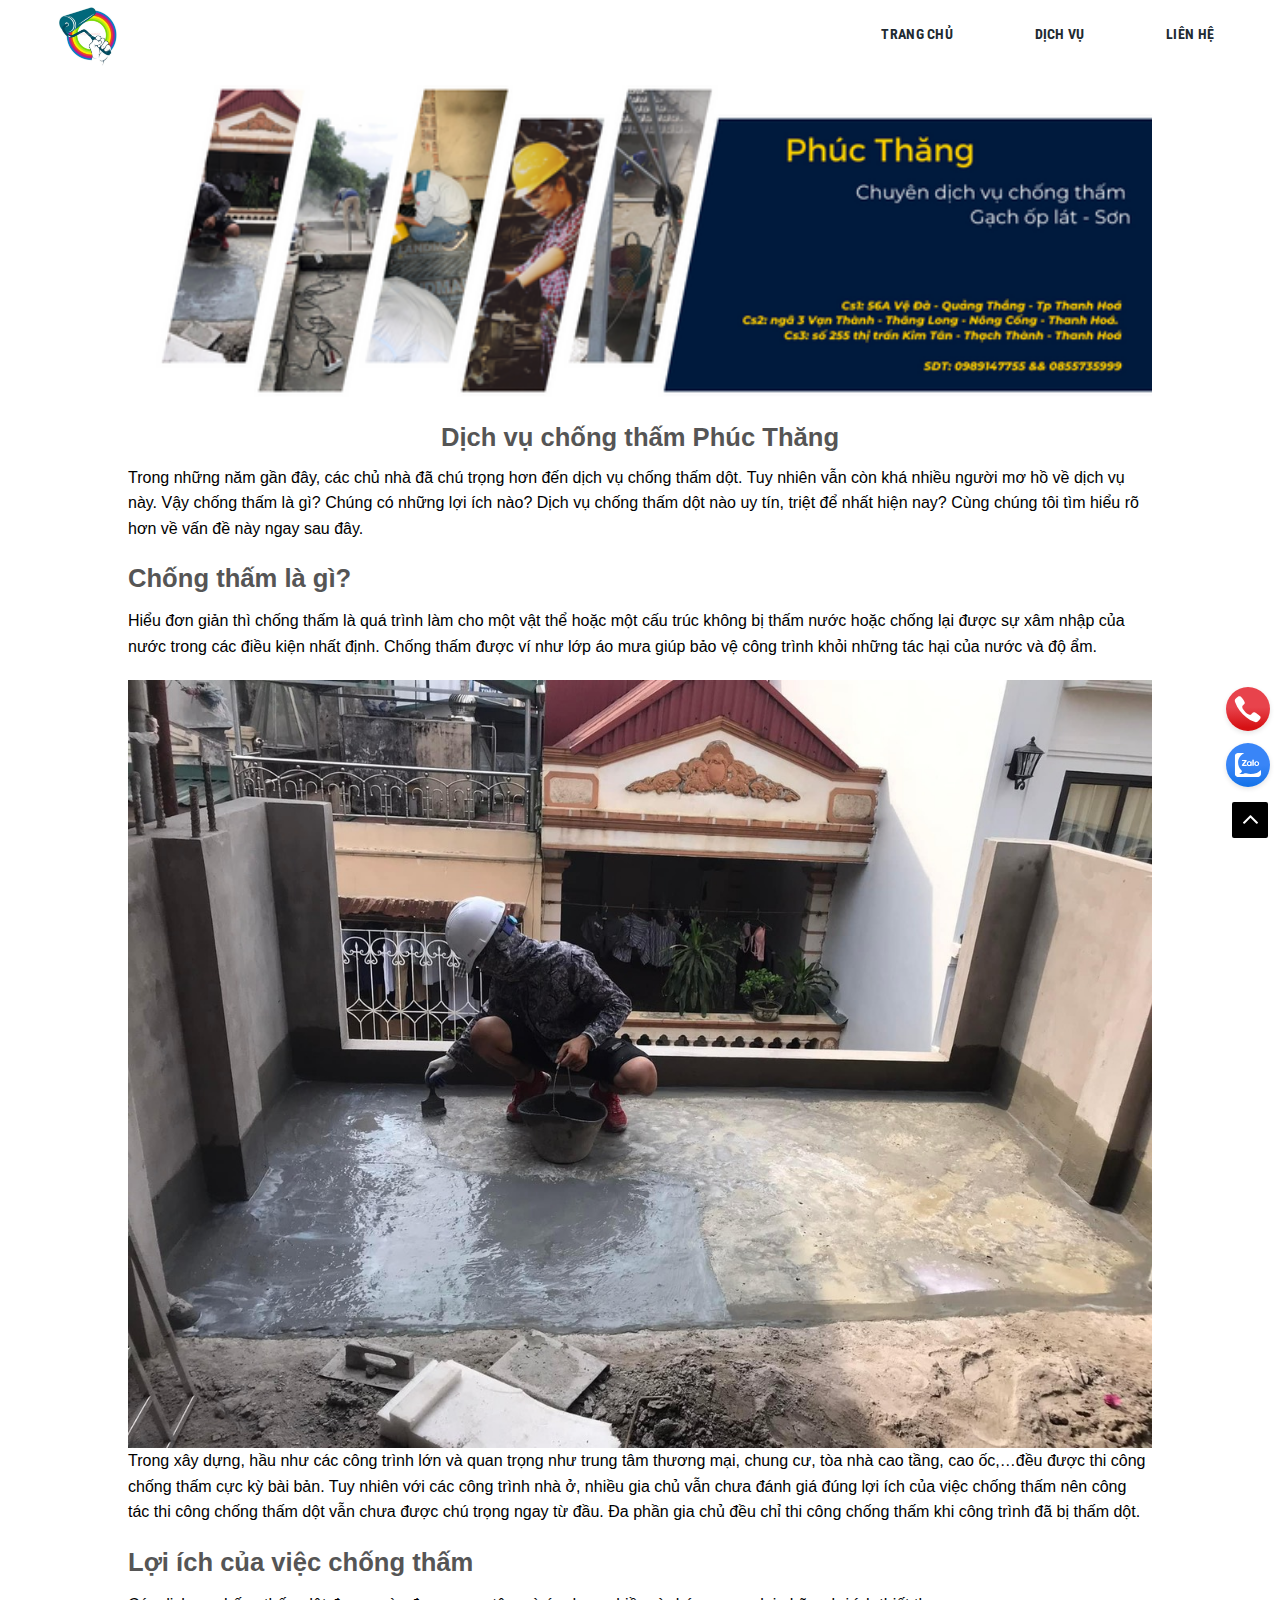
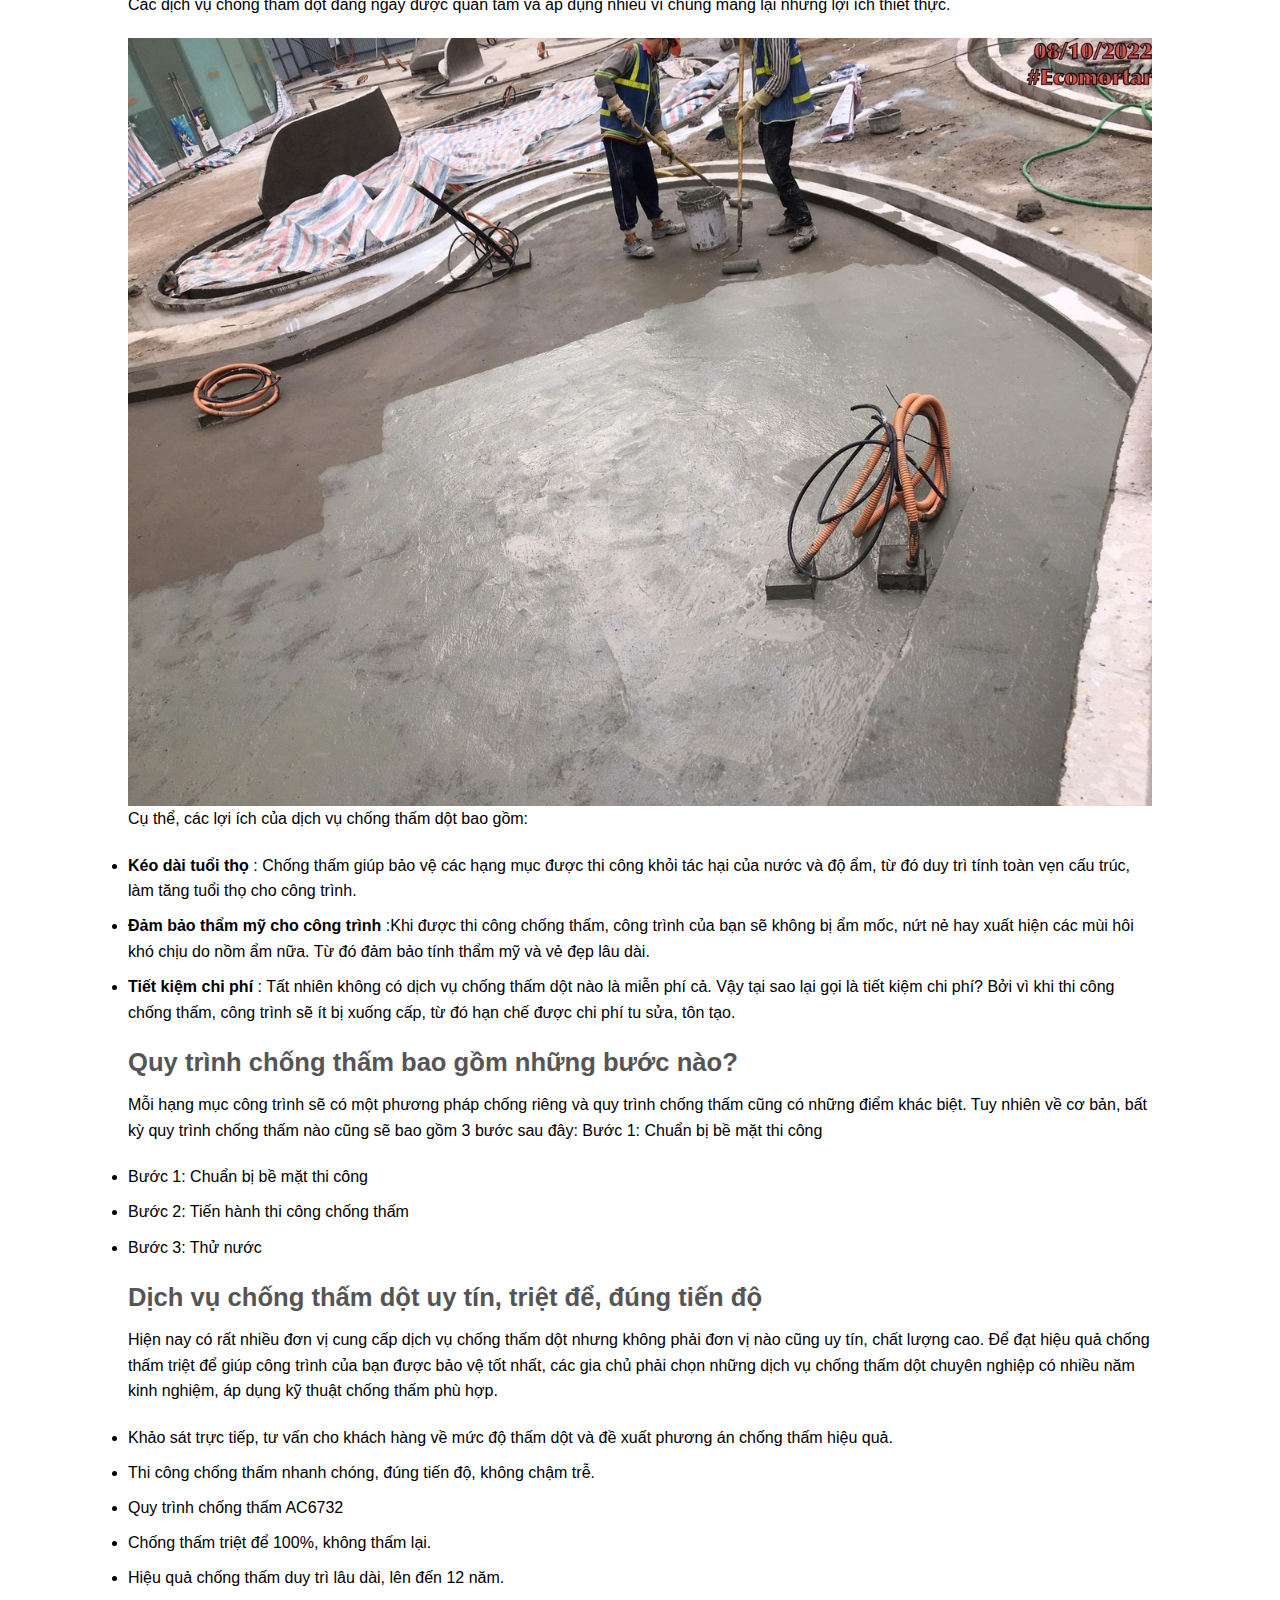
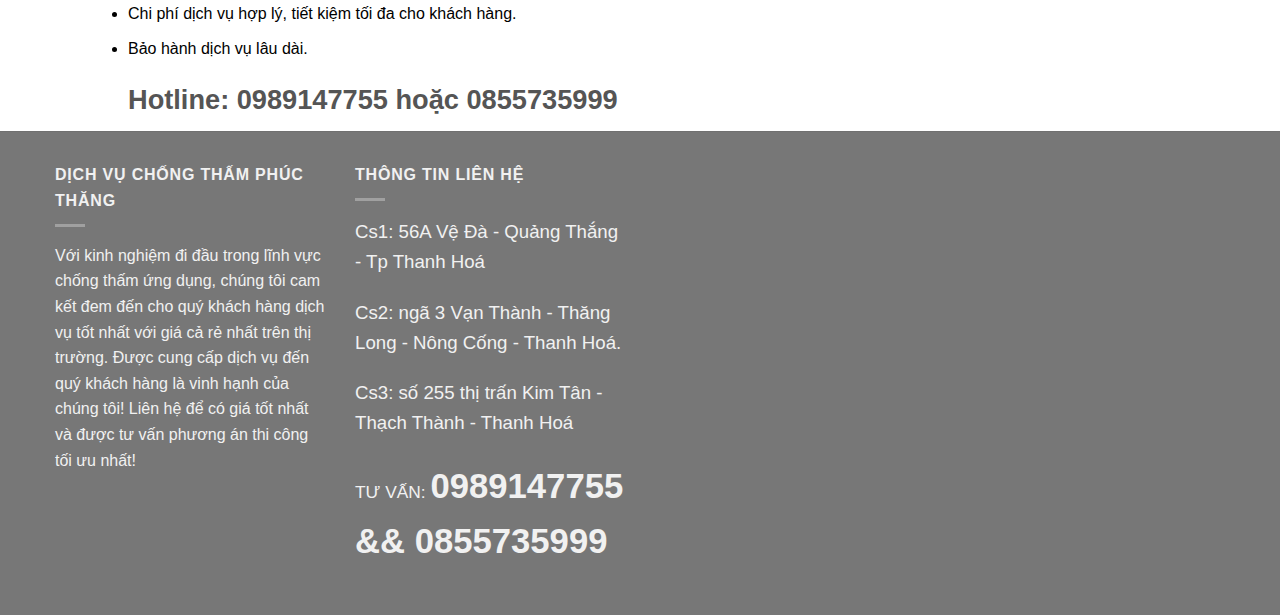
==== dich-vu-chong-tham-thanh-hoa.html @ 7a8b2cde "dadadada" ====
<!DOCTYPE html>
<html lang="vi" prefix="og: http://ogp.me/ns#">

<head>
    <meta charset="utf-8" />
    <meta http-equiv="X-UA-Compatible" content="IE=edge" />
    <meta http-equiv="Content-Type" content="text/html; charset=utf-8" />
    <meta name="viewport" content="width=device-width, initial-scale=1.0, maximum-scale=1.0, user-scalable=0" />
    <meta name="description"
        content="chống thấm - gạch - ốp lát thanh hoá , chong tham hai phong , son chong tham ,san xuat chong tham , cong ty chong tham" />

    <link rel="shortcut icon" href="https://chongthammanhhung.com/wp-content/themes/tamphat/images/logo-favi.png" />
    <link rel="preconnect" href="https://fonts.gstatic.com">
    <link
        href="https://fonts.googleapis.com/css2?family=Roboto+Condensed:ital,wght@0,300;0,400;1,300;1,400;1,700&display=swap"
        rel="stylesheet">
    <style id="custom-css" type="text/css">
        :root {
            --primary-color: #34a853;
        }

        .header-main {
            height: 70px
        }

        #logo img {
            max-height: 70px
        }

        #logo {
            width: 150px;
        }

        .header-top {
            min-height: 30px
        }

        .transparent .header-main {
            height: 265px
        }

        .transparent #logo img {
            max-height: 265px
        }

        .has-transparent+.page-title:first-of-type,
        .has-transparent+#main>.page-title,
        .has-transparent+#main>div>.page-title,
        .has-transparent+#main .page-header-wrapper:first-of-type .page-title {
            padding-top: 265px;
        }

        .header.show-on-scroll,
        .stuck .header-main {
            height: 70px !important
        }

        .stuck #logo img {
            max-height: 70px !important
        }

        .header-bg-color,
        .header-wrapper {
            background-color: rgba(255, 255, 255, 0.9)
        }

        .header-bottom {
            background-color: #f1f1f1
        }

        .header-main .nav>li>a {
            line-height: 30px
        }

        @media (max-width: 549px) {
            .header-main {
                height: 70px
            }

            #logo img {
                max-height: 70px
            }
        }

        /* Color */
        .accordion-title.active,
        .has-icon-bg .icon .icon-inner,
        .logo a,
        .primary.is-underline,
        .primary.is-link,
        .badge-outline .badge-inner,
        .nav-outline>li.active>a,
        .nav-outline>li.active>a,
        .cart-icon strong,
        [data-color='primary'],
        .is-outline.primary {
            color: #34a853;
        }

        /* Color !important */
        [data-text-color="primary"] {
            color: #34a853 !important;
        }

        /* Background Color */
        [data-text-bg="primary"] {
            background-color: #34a853;
        }

        /* Background */
        .scroll-to-bullets a,
        .featured-title,
        .label-new.menu-item>a:after,
        .nav-pagination>li>.current,
        .nav-pagination>li>span:hover,
        .nav-pagination>li>a:hover,
        .has-hover:hover .badge-outline .badge-inner,
        button[type="submit"],
        .button.wc-forward:not(.checkout):not(.checkout-button),
        .button.submit-button,
        .button.primary:not(.is-outline),
        .featured-table .title,
        .is-outline:hover,
        .has-icon:hover .icon-label,
        .nav-dropdown-bold .nav-column li>a:hover,
        .nav-dropdown.nav-dropdown-bold>li>a:hover,
        .nav-dropdown-bold.dark .nav-column li>a:hover,
        .nav-dropdown.nav-dropdown-bold.dark>li>a:hover,
        .is-outline:hover,
        .tagcloud a:hover,
        .grid-tools a,
        input[type='submit']:not(.is-form),
        .box-badge:hover .box-text,
        input.button.alt,
        .nav-box>li>a:hover,
        .nav-box>li.active>a,
        .nav-pills>li.active>a,
        .current-dropdown .cart-icon strong,
        .cart-icon:hover strong,
        .nav-line-bottom>li>a:before,
        .nav-line-grow>li>a:before,
        .nav-line>li>a:before,
        .banner,
        .header-top,
        .slider-nav-circle .flickity-prev-next-button:hover svg,
        .slider-nav-circle .flickity-prev-next-button:hover .arrow,
        .primary.is-outline:hover,
        .button.primary:not(.is-outline),
        input[type='submit'].primary,
        input[type='submit'].primary,
        input[type='reset'].button,
        input[type='button'].primary,
        .badge-inner {
            background-color: #34a853;
        }

        /* Border */
        .nav-vertical.nav-tabs>li.active>a,
        .scroll-to-bullets a.active,
        .nav-pagination>li>.current,
        .nav-pagination>li>span:hover,
        .nav-pagination>li>a:hover,
        .has-hover:hover .badge-outline .badge-inner,
        .accordion-title.active,
        .featured-table,
        .is-outline:hover,
        .tagcloud a:hover,
        blockquote,
        .has-border,
        .cart-icon strong:after,
        .cart-icon strong,
        .blockUI:before,
        .processing:before,
        .loading-spin,
        .slider-nav-circle .flickity-prev-next-button:hover svg,
        .slider-nav-circle .flickity-prev-next-button:hover .arrow,
        .primary.is-outline:hover {
            border-color: #34a853
        }

        .nav-tabs>li.active>a {
            border-top-color: #34a853
        }

        .widget_shopping_cart_content .blockUI.blockOverlay:before {
            border-left-color: #34a853
        }

        .woocommerce-checkout-review-order .blockUI.blockOverlay:before {
            border-left-color: #34a853
        }

        /* Fill */
        .slider .flickity-prev-next-button:hover svg,
        .slider .flickity-prev-next-button:hover .arrow {
            fill: #34a853;
        }

        /* Background Color */
        [data-icon-label]:after,
        .secondary.is-underline:hover,
        .secondary.is-outline:hover,
        .icon-label,
        .button.secondary:not(.is-outline),
        .button.alt:not(.is-outline),
        .badge-inner.on-sale,
        .button.checkout,
        .single_add_to_cart_button,
        .current .breadcrumb-step {
            background-color: #ef7a1a;
        }

        [data-text-bg="secondary"] {
            background-color: #ef7a1a;
        }

        /* Color */
        .secondary.is-underline,
        .secondary.is-link,
        .secondary.is-outline,
        .stars a.active,
        .star-rating:before,
        .woocommerce-page .star-rating:before,
        .star-rating span:before,
        .color-secondary {
            color: #ef7a1a
        }

        /* Color !important */
        [data-text-color="secondary"] {
            color: #ef7a1a !important;
        }

        /* Border */
        .secondary.is-outline:hover {
            border-color: #ef7a1a
        }

        @media screen and (max-width: 549px) {
            body {
                font-size: 100%;
            }
        }

        body {
            font-family: "Roboto", sans-serif
        }

        body {
            font-weight: 0
        }

        body {
            color: #444444
        }

        .nav>li>a {
            font-family: "Roboto Condensed", sans-serif;
        }

        .nav>li>a {
            font-weight: 700;
        }

        h1,
        h2,
        h3,
        h4,
        h5,
        h6,
        .heading-font,
        .off-canvas-center .nav-sidebar.nav-vertical>li>a {
            font-family: "Roboto", sans-serif;
        }

        h1,
        h2,
        h3,
        h4,
        h5,
        h6,
        .heading-font,
        .banner h1,
        .banner h2 {
            font-weight: 700;
        }

        h1,
        h2,
        h3,
        h4,
        h5,
        h6,
        .heading-font {
            color: #444444;
        }

        .alt-font {
            font-family: "Dancing Script", sans-serif;
        }

        .alt-font {
            font-weight: 400 !important;
        }

        .header:not(.transparent) .header-nav.nav>li>a {
            color: #212a31;
        }

        .header:not(.transparent) .header-nav.nav>li>a:hover,
        .header:not(.transparent) .header-nav.nav>li.active>a,
        .header:not(.transparent) .header-nav.nav>li.current>a,
        .header:not(.transparent) .header-nav.nav>li>a.active,
        .header:not(.transparent) .header-nav.nav>li>a.current {
            color: #43aa51;
        }

        .header-nav.nav-line-bottom>li>a:before,
        .header-nav.nav-line-grow>li>a:before,
        .header-nav.nav-line>li>a:before,
        .header-nav.nav-box>li>a:hover,
        .header-nav.nav-box>li.active>a,
        .header-nav.nav-pills>li>a:hover,
        .header-nav.nav-pills>li.active>a {
            color: #FFF !important;
            background-color: #43aa51;
        }

        a {
            color: #0777d0;
        }

        .is-divider {
            background-color: #ef7a1a;
        }

        .footer-1 {
            background-color: #fff
        }

        .footer-2 {
            background-color: #363d41
        }

        .absolute-footer,
        html {
            background-color: #3d4c53
        }

        .label-new.menu-item>a:after {
            content: "New";
        }

        .label-hot.menu-item>a:after {
            content: "Hot";
        }

        .label-sale.menu-item>a:after {
            content: "Sale";
        }

        .label-popular.menu-item>a:after {
            content: "Popular";
        }
    </style>
</head>
<title>Dịch vụ chống thấm Phúc Thăng - Chuyên thi công chống thấm Thanh Hoá.</title>

<!-- This site is optimized with the Yoast SEO Premium plugin v8.4 - https://yoast.com/wordpress/plugins/seo/ -->
<meta name="description" content="chống thấm thanh hoá." />
<meta name="robots" content="noindex,follow" />
<link rel="next" href="http://chongthammanhhung.com/page/2/" />
<meta property="og:locale" content="vi_VN" />
<meta property="og:type" content="website" />
<meta property="og:title" content="Chống thấm Phúc Thăng - Chuyên thi công chống thấm tại Thanh Hoá." />
<meta property="og:description" content="Chuyên thi công chống thấm." />
<meta property="og:url" content="https://chongthammanhhung.com/" />
<meta property="og:site_name" content="Chống thấm Phúc Thăng" />
<meta name="twitter:card" content="summary_large_image" />
<meta name="twitter:description" content="Chuyên thi công chống thấm tại Thanh Hoá ." />
<meta name="twitter:title" content="Chống thấm Phúc Thăng - Chuyên thi công chống thấm tại Thanh Hoá." />
<script
    type='application/ld+json'>{"@context":"https:\/\/schema.org","@type":"WebSite","@id":"#website","url":"https:\/\/chongthammanhhung.com\/","name":"Ch\u1ed1ng th\u1ea5m M\u1ea1nh H\u00f9ng","potentialAction":{"@type":"SearchAction","target":"https:\/\/chongthammanhhung.com\/?s={search_term_string}","query-input":"required name=search_term_string"}}</script>
<!-- / Yoast SEO Premium plugin. -->

<link rel='dns-prefetch' href='//s.w.org' />
<link rel='stylesheet' id='contact-form-7-css' href='./style/styles.css' type='text/css' media='all' />
<!-- <link rel='stylesheet' id='wp-pagenavi-css'
    href='https://chongthammanhhung.com/wp-content/plugins/wp-pagenavi/pagenavi-css.css' type='text/css' media='all' />
<link rel='stylesheet' id='ez-icomoon-css'
    href='https://chongthammanhhung.com/wp-content/plugins/easy-table-of-contents/vendor/icomoon/style.min.css'
    type='text/css' media='all' />
<link rel='stylesheet' id='ez-toc-css'
    href='https://chongthammanhhung.com/wp-content/plugins/easy-table-of-contents/assets/css/screen.min.css'
    type='text/css' media='all' /> -->
<style id='ez-toc-inline-css' type='text/css'>
    div#ez-toc-container p.ez-toc-title {
        font-size: 120%;
    }

    div#ez-toc-container p.ez-toc-title {
        font-weight: 500;
    }

    div#ez-toc-container ul li {
        font-size: 95%;
    }
</style>
<link rel='stylesheet' id='font-awesome-css-css' href='./style/font-awesome-all.min.css' type='text/css' media='all' />
<link rel='stylesheet' id='carousel-css-css' href='./style/owl.carousel.min.css' type='text/css' media='all' />
<link rel='stylesheet' id='owl-default-css-css' href='./style/owl.theme.default.min.css' type='text/css' media='all' />
<link rel='stylesheet' id='animate-css-css' href='./style/animate.min.css' type='text/css' media='all' />
<link rel='stylesheet' id='style-css-css' href='./style/style-all.css' type='text/css' media='all' />
<link rel='stylesheet' id='main-css-css' href='./style/main.css' type='text/css' media='all' />
<script type='text/javascript' src='./js/jquery.min.js' id='jquery-js'></script>
<script type='text/javascript' src='./js/owl.carousel.min.js' id='owlcausel-js'></script>
<script type='text/javascript' src='./js/index.js' id='jquery-js'></script>

<style type="text/css" id="wp-custom-css">
    a.button.secondary.is-shade {
        display: none;
    }

    .semnix-services h3 {
        color: #f2f50a;
    }
</style>
<style type="text/css">
    body {
        color: #000 !important;
    }
</style>
</head>

<div id="wrapper">
    <header id="header" class="header has-sticky sticky-shrink sticky-hide-on-scroll">
        <div class="header-wrapper">
            <div id="masthead" class="header-main nav-dark">
                <div class="header-inner flex-row container logo-left medium-logo-center" role="navigation">

                    <!-- Logo -->
                    <div id="logo" class="flex-col logo">
                        <a href="./index.html" style="color:black" title="Chống thấm Phúc Thăng" rel="home">
                            <img alt="top-chong-tham" src="./public/logo.jpeg" />
                        </a>

                    </div>

                    <!-- Mobile Left Elements -->
                    <div class="flex-col show-for-medium flex-left">
                        <ul class="mobile-nav nav nav-left ">
                            <li class="nav-icon has-icon">
                                <div class="header-button">
                                    <a data-open="#main-menu" data-pos="left" data-bg="main-menu-overlay"
                                        style="background: #f2f50a;" data-color=""
                                        class="icon primary button round is-small" aria-label="Menu"
                                        aria-controls="main-menu" aria-expanded="false">
                                        <svg height="384pt" viewBox="0 -53 384 384" width="384pt"
                                            xmlns="http://www.w3.org/2000/svg" clas="bx-mb">
                                            <path
                                                d="m368 154.667969h-352c-8.832031 0-16-7.167969-16-16s7.167969-16 16-16h352c8.832031 0 16 7.167969 16 16s-7.167969 16-16 16zm0 0">
                                            </path>
                                            <path
                                                d="m368 32h-352c-8.832031 0-16-7.167969-16-16s7.167969-16 16-16h352c8.832031 0 16 7.167969 16 16s-7.167969 16-16 16zm0 0">
                                            </path>
                                            <path
                                                d="m368 277.332031h-352c-8.832031 0-16-7.167969-16-16s7.167969-16 16-16h352c8.832031 0 16 7.167969 16 16s-7.167969 16-16 16zm0 0">
                                            </path>
                                        </svg>
                                    </a>
                                </div>
                            </li>
                        </ul>

                    </div>

                    <!-- Left Elements -->
                    <div class="flex-col hide-for-medium flex-left
                    flex-grow">

                        <ul class="header-nav header-nav-main nav nav-left  nav-pills nav-size-medium nav-uppercase">
                        </ul>

                    </div>

                    <!-- Right Elements -->
                    <div class="flex-col hide-for-medium flex-right">
                        <ul class="header-nav header-nav-main nav nav-right nav-pills nav-size-medium nav-uppercase"
                            id="menu-hien-suggest">



                            <li id="menu-item-462" style="margin:0 30px"
                                class="menu-item menu-item-type-taxonomy menu-item-object-category  menu-item-462">

                                <a href="./index.html" title="Trang chủ" rel="dofollow">

                                    Trang chủ


                                </a>



                            </li>


                            <li id="menu-item-461" style="margin:0 30px"
                                class="menu-item menu-item-type-taxonomy menu-item-object-category menu-item-has-children menu-item-461">

                                <a href="./dich-vu-chong-tham-thanh-hoa.html" title="Dịch vụ của công ty"
                                    rel="dofollow">

                                    Dịch vụ


                                </a>

                                <!-- <span class="fa fa-caret-right"></span>

                <span class="fa fa-caret-down"></span> -->
                                <!-- 


                                <ul class="sub-menu">


                                    <li id="menu-item-600"
                                        class="menu-item menu-item-type-post_type menu-item-object-page menu-item-600 ">

                                        <a href="https://chongthammanhhung.com/chong-tham-tang-ham" rel="dofollow">

                                            Chống thấm tầng hầm

                                        </a>




                                    </li>


                                    <li id="menu-item-671"
                                        class="menu-item menu-item-type-post_type menu-item-object-page menu-item-671 ">

                                        <a href="https://chongthammanhhung.com/chong-tham-nguoc/" rel="dofollow">

                                            Chống thấm ngược

                                        </a>




                                    </li>


                                    <li id="menu-item-615"
                                        class="menu-item menu-item-type-post_type menu-item-object-page menu-item-615 ">

                                        <a href="https://chongthammanhhung.com/chong-tham-san-mai" rel="dofollow">

                                            Chống thấm sàn mái

                                        </a>




                                    </li>


                                    <li id="menu-item-593"
                                        class="menu-item menu-item-type-post_type menu-item-object-page menu-item-593 ">

                                        <a href="http://https://chongthammanhhung.com/chong-tham-san-thuong"
                                            rel="dofollow">

                                            Chống thấm sân thượng

                                        </a>




                                    </li>


                                    <li id="menu-item-595"
                                        class="menu-item menu-item-type-post_type menu-item-object-page menu-item-595 ">

                                        <a href="https://chongthammanhhung.com/thau-rua-be-nuoc-ngam"
                                            rel="dofollow">

                                            Thau rửa nước bể ngầm

                                        </a>




                                    </li>


                                    <li id="menu-item-622"
                                        class="menu-item menu-item-type-post_type menu-item-object-page menu-item-622 ">

                                        <a href="https://chongthammanhhung.com/chong-tham-ho-thang-may"
                                            rel="dofollow">

                                            Chống thấm hố thang máy

                                        </a>




                                    </li>


                                    <li id="menu-item-598"
                                        class="menu-item menu-item-type-post_type menu-item-object-page menu-item-598 ">

                                        <a href="https://chongthammanhhung.com/chong-tham-tuong-nha" rel="dofollow">

                                            Chống thấm tường nhà

                                        </a>




                                    </li>


                                    <li id="menu-item-606"
                                        class="menu-item menu-item-type-post_type menu-item-object-page menu-item-606 ">

                                        <a href="https://chongthammanhhung.com/chong-tham-nha-ve-sinh"
                                            rel="dofollow">

                                            Chống thấm nhà vệ sinh

                                        </a>




                                    </li>


                                </ul> -->


                            </li>


                            <li id="menu-item-448" style="margin:0 30px"
                                class="menu-item menu-item-type-taxonomy menu-item-object-category  menu-item-448">

                                <a href="./lien-he-chong-tham-thanh-hoa.html" title="Tin tức " rel="dofollow">

                                    Liên Hệ


                                </a>



                            </li>


                        </ul>
                    </div>

                    <!-- Mobile Right Elements -->
                    <div class="flex-col show-for-medium flex-right">
                        <ul class="mobile-nav nav nav-right ">
                        </ul>
                    </div>
                </div>

                <div class="menu-mobile" style="display: none;background:#f2f50a">
                    <ul class="mobile-main-menu">



                        <li id="menu-item-462"
                            class="menu-item menu-item-type-taxonomy menu-item-object-category  menu-item-462">

                            <a href="./index.html" title="Trang chủ" rel="dofollow">

                                Trang chủ


                            </a>



                        </li>


                        <li id="menu-item-461"
                            class="menu-item menu-item-type-taxonomy menu-item-object-category menu-item-has-children menu-item-461">

                            <a href="./dich-vu-chong-tham-thanh-hoa.html" title="Dịch vụ " rel="dofollow">

                                Dịch vụ


                            </a>


                            <!-- <span class="fa fa-caret-right"></span>

                <span class="fa fa-caret-down"></span> -->



                        </li>





                        <li id="menu-item-676"
                            class="menu-item menu-item-type-taxonomy menu-item-object-category  menu-item-676">

                            <a href="./lien-he-chong-tham-thanh-hoa.html" title="Thông tắc toilet" rel="dofollow">

                                Liên Hệ


                            </a>



                        </li>


                    </ul>
                </div>


            </div>
            <div class="header-bg-container fill">
                <div class="header-bg-image fill">
                </div>
                <div class="header-bg-color fill">
                </div>
            </div>
        </div>
    </header>




    <!-- BODY -->
    <style>
        .body {
            margin: 0 10%;
        }
    </style>
    <div class="body">
        <div>
            <div>
                <img alt="top-10-son-chong-tham" src="./public/banner-services.png"
                    style="width:100%;object-fit:cover" />
            </div>
            <h2 style="text-align: center;margin: 10px 0;">Dịch vụ chống thấm Phúc Thăng
            </h2>
            <p>Trong những năm gần đây, các chủ nhà đã chú trọng hơn đến dịch vụ chống thấm dột. Tuy nhiên vẫn còn khá
                nhiều người mơ hồ về dịch vụ này.

                Vậy chống thấm là gì? Chúng có những lợi ích nào? Dịch vụ chống thấm dột nào uy tín, triệt để nhất hiện
                nay? Cùng chúng tôi tìm hiểu rõ hơn về vấn đề này ngay sau đây.
            </p>
        </div>
        <div>
            <h2>Chống thấm là gì?
            </h2>
            <p>
                Hiểu đơn giản thì chống thấm là quá trình làm cho một vật thể hoặc một cấu trúc không bị thấm nước hoặc
                chống lại được sự xâm nhập của nước trong các điều kiện nhất định. Chống thấm được ví như lớp áo mưa
                giúp bảo vệ công trình khỏi những tác hại của nước và độ ẩm.
            </p>
            <div>
                <img alt='chong-tham-thanh-hoa' src="./public/z3893870259172_7c376e7abdf1abbbbc7b72710e1246b8.jpg">
            </div>
            <p>
                Trong xây dựng, hầu như các công trình lớn và quan trọng như trung tâm thương mại, chung cư, tòa nhà cao
                tầng, cao ốc,…đều được thi công chống thấm cực kỳ bài bản. Tuy nhiên với các công trình nhà ở, nhiều gia
                chủ vẫn chưa đánh giá đúng lợi ích của việc chống thấm nên công tác thi công chống thấm dột vẫn chưa
                được chú trọng ngay từ đầu. Đa phần gia chủ đều chỉ thi công chống thấm khi công trình đã bị thấm dột.

            </p>

            <h2>
                Lợi ích của việc chống thấm

            </h2>
            <p>Các dịch vụ chống thấm dột đang ngày được quan tâm và áp dụng nhiều vì chúng mang lại những lợi ích thiết
                thực.

            </p>
            <div>
                <img alt='san xuat chong tham' src="./public/z3893870301217_82b27c6fb764921ec8a762ccbd709542.jpg" />
            </div>
            <p>Cụ thể, các lợi ích của dịch vụ chống thấm dột bao gồm:

            </p>
            <ul>
                <li><b>Kéo dài tuổi thọ</b> : Chống thấm giúp bảo vệ các hạng mục được thi công khỏi tác hại của nước và
                    độ ẩm, từ đó duy trì tính toàn vẹn cấu trúc, làm tăng tuổi thọ cho công trình.
                </li>
                <li>
                    <b>Đảm bảo thẩm mỹ cho công trình</b> :Khi được thi công chống thấm, công trình của bạn sẽ không bị
                    ẩm mốc, nứt nẻ hay xuất hiện các mùi hôi khó chịu do nồm ẩm nữa. Từ đó đảm bảo tính thẩm mỹ và vẻ
                    đẹp lâu dài.

                </li>
                <li>
                    <b>Tiết kiệm chi phí</b> : Tất nhiên không có dịch vụ chống thấm dột nào là miễn phí cả. Vậy tại sao
                    lại gọi là tiết kiệm chi phí? Bởi vì khi thi công chống thấm, công trình sẽ ít bị xuống cấp, từ đó
                    hạn chế được chi phí tu sửa, tôn tạo.
                </li>
            </ul>

            <h2>Quy trình chống thấm bao gồm những bước nào?</h2>
            <p>Mỗi hạng mục công trình sẽ có một phương pháp chống riêng và quy trình chống thấm cũng có những điểm khác
                biệt.

                Tuy nhiên về cơ bản, bất kỳ quy trình chống thấm nào cũng sẽ bao gồm 3 bước sau đây:

                Bước 1: Chuẩn bị bề mặt thi công</p>

            <ul>
                <li>Bước 1: Chuẩn bị bề mặt thi công
                </li>
                <li>Bước 2: Tiến hành thi công chống thấm
                </li>
                <li>Bước 3: Thử nước
                </li>
            </ul>

            <h2>Dịch vụ chống thấm dột uy tín, triệt để, đúng tiến độ
            </h2>

            <p>Hiện nay có rất nhiều đơn vị cung cấp dịch vụ chống thấm dột nhưng không phải đơn vị nào cũng uy tín,
                chất lượng cao.

                Để đạt hiệu quả chống thấm triệt để giúp công trình của bạn được bảo vệ tốt nhất, các gia chủ phải chọn
                những dịch vụ chống thấm dột chuyên nghiệp có nhiều năm kinh nghiệm, áp dụng kỹ thuật chống thấm phù
                hợp. </p>
            <ul>
                <li>Khảo sát trực tiếp, tư vấn cho khách hàng về mức độ thấm dột và đề xuất phương án chống thấm hiệu
                    quả.
                </li>
                <li>Thi công chống thấm nhanh chóng, đúng tiến độ, không chậm trễ.
                </li>
                <li>Quy trình chống thấm AC6732
                </li>
                <li>Chống thấm triệt để 100%, không thấm lại.
                </li>
                <li>Hiệu quả chống thấm duy trì lâu dài, lên đến 12 năm.
                </li>
                <li>Chi phí dịch vụ hợp lý, tiết kiệm tối đa cho khách hàng.
                </li>
                <li>Bảo hành dịch vụ lâu dài.
                </li>
            </ul>
            <h1>Hotline: 0989147755 hoặc 0855735999</h1>



        </div>
    </div>



    <!-- BODY -->
    <!-- footer -->
    <div class="footer-widgets footer footer-2 dark">

        <div class="row dark large-columns-4 mb-0">

            <!-- chan trang cot 1 -->
            <div id="text-2" class="col pb-0 widget widget_text">
                <span class="widget-title">
                    DỊCH VỤ CHỐNG THẤM Phúc Thăng </span>
                <div class="is-divider small">

                </div>
                <div class="textwidget">
                    <p>Với kinh nghiệm đi đầu trong lĩnh vực chống thấm ứng dụng, chúng tôi cam kết đem đến cho
                        quý
                        khách hàng dịch vụ tốt nhất với giá cả rẻ nhất trên thị trường. Được cung cấp dịch vụ
                        đến
                        quý khách hàng là vinh hạnh của chúng tôi! Liên hệ để có giá tốt nhất và được tư vấn
                        phương
                        án thi công tối ưu nhất!</p>
                </div>
            </div>

            <!-- chan trang cot 2 -->
            <div id="text-3" class="col pb-0 widget widget_text">
                <span class="widget-title">
                    THÔNG TIN LIÊN HỆ </span>
                <div class="is-divider small">

                </div>
                <div class="textwidget">
                    <p><span style="font-size: 14pt;">Cs1: 56A Vệ Đà - Quảng Thắng - Tp Thanh Hoá
                        </span></p>
                    <p><span style="font-size: 14pt;">Cs2: ngã 3 Vạn Thành - Thăng Long - Nông Cống - Thanh Hoá.

                        </span></p>
                    <p><span style="font-size: 14pt;">Cs3: số 255 thị trấn Kim Tân - Thạch Thành - Thanh Hoá
                        </span></p>
                    <p><span style="font-size: 13pt;">TƯ VẤN: <span style="font-size: 26pt;"><strong><span>0989147755 &&
                                        0855735999</span></strong></span></span></p>
                </div>
            </div>
            <div style="width: auto !important ;">
                <iframe
                    src="https://www.google.com/maps/embed?pb=!1m18!1m12!1m3!1d3754.2254106908013!2d105.77298321536904!3d19.788037934345304!2m3!1f0!2f0!3f0!3m2!1i1024!2i768!4f13.1!3m3!1m2!1s0x3136f80cbdedca99%3A0x9d1850b19130ca9!2zNTZhIMSQxrDhu51uZyBW4buHIMSQw6AsIFBoxrDhu51uZywgVGjDoG5oIHBo4buRIFRoYW5oIEjDs2EsIFRoYW5oIEhvw6EsIFZp4buHdCBOYW0!5e0!3m2!1svi!2s!4v1669566869885!5m2!1svi!2s"
                    width="450" height="250" style="border:0;" allowfullscreen="" loading="lazy"
                    referrerpolicy="no-referrer-when-downgrade"></iframe>
            </div>
        </div><!-- end row -->
    </div><!-- end footer 2 -->
    <div class="addThis_listSharing addThis_listing is-show" id="widget-social">
        <div class="addThis_item">
            <a class="addThis_item--icon" href="tel:0989147755" rel="nofollow" aria-label="phone"
                title="Gọi ngay cho chúng tôi">
                <svg width="44" height="44" viewBox="0 0 44 44" fill="none" xmlns="http://www.w3.org/2000/svg">
                    <circle cx="22" cy="22" r="22" fill="url(#paint2_linear)"></circle>
                    <path fill-rule="evenodd" clip-rule="evenodd"
                        d="M14.0087 9.35552C14.1581 9.40663 14.3885 9.52591 14.5208 9.61114C15.3315 10.148 17.5888 13.0324 18.3271 14.4726C18.7495 15.2949 18.8903 15.9041 18.758 16.3558C18.6214 16.8415 18.3953 17.0971 17.384 17.9109C16.9786 18.239 16.5988 18.5756 16.5391 18.6651C16.3855 18.8866 16.2617 19.3212 16.2617 19.628C16.266 20.3395 16.7269 21.6305 17.3328 22.6232C17.8021 23.3944 18.6428 24.3828 19.4749 25.1413C20.452 26.0361 21.314 26.6453 22.2869 27.1268C23.5372 27.7488 24.301 27.9064 24.86 27.6466C25.0008 27.5826 25.1501 27.4974 25.1971 27.4591C25.2397 27.4208 25.5683 27.0202 25.9268 26.5772C26.618 25.7079 26.7759 25.5674 27.2496 25.4055C27.8513 25.201 28.4657 25.2563 29.0844 25.5716C29.5538 25.8145 30.5779 26.4493 31.2393 26.9095C32.1098 27.5187 33.9703 29.0355 34.2221 29.3381C34.6658 29.8834 34.7427 30.5821 34.4439 31.3534C34.1281 32.1671 32.8992 33.6925 32.0415 34.3444C31.2649 34.9323 30.7145 35.1581 29.9891 35.1922C29.3917 35.222 29.1442 35.1709 28.3804 34.8556C22.3893 32.3887 17.6059 28.7075 13.8081 23.65C11.8239 21.0084 10.3134 18.2688 9.28067 15.427C8.67905 13.7696 8.64921 13.0495 9.14413 12.2017C9.35753 11.8438 10.2664 10.9575 10.9278 10.4633C12.0288 9.64524 12.5365 9.34273 12.9419 9.25754C13.2193 9.19787 13.7014 9.24473 14.0087 9.35552Z"
                        fill="white"></path>
                    <defs>
                        <linearGradient id="paint2_linear" x1="22" y1="-7.26346e-09" x2="22.1219" y2="40.5458"
                            gradientUnits="userSpaceOnUse">
                            <stop offset="50%" stop-color="#e8434c"></stop>
                            <stop offset="100%" stop-color="#d61114"></stop>
                        </linearGradient>
                    </defs>
                </svg>
                <span class="tooltip-text">Gọi ngay cho chúng tôi</span>
            </a>
        </div>
        <div class="addThis_item">
            <a class="addThis_item--icon" href="//zalo.me/0989147755" target="_blank" rel="nofollow noreferrer"
                aria-label="zalo" title="Chat với chúng tôi qua Zalo">
                <svg width="44" height="44" viewBox="0 0 44 44" fill="none" xmlns="http://www.w3.org/2000/svg">
                    <circle cx="22" cy="22" r="22" fill="url(#paint4_linear)"></circle>
                    <g clip-path="url(#clip0)">
                        <path fill-rule="evenodd" clip-rule="evenodd"
                            d="M15.274 34.0907C15.7773 34.0856 16.2805 34.0804 16.783 34.0804C16.7806 34.0636 16.7769 34.0479 16.7722 34.0333C16.777 34.0477 16.7808 34.0632 16.7832 34.0798C16.8978 34.0798 17.0124 34.0854 17.127 34.0965H25.4058C26.0934 34.0965 26.7809 34.0977 27.4684 34.0989C28.8434 34.1014 30.2185 34.1039 31.5935 34.0965H31.6222C33.5357 34.0798 35.0712 32.5722 35.0597 30.7209V27.4784C35.0597 27.4582 35.0612 27.4333 35.0628 27.4071C35.0676 27.3257 35.0731 27.2325 35.0368 27.2345C34.9337 27.2401 34.7711 27.2757 34.7138 27.3311C34.2744 27.6145 33.8483 27.924 33.4222 28.2335C32.57 28.8525 31.7179 29.4715 30.7592 29.8817C27.0284 31.0993 23.7287 31.157 20.2265 30.3385C20.0349 30.271 19.9436 30.2786 19.7816 30.292C19.6773 30.3007 19.5436 30.3118 19.3347 30.3068C19.3093 30.3077 19.2829 30.3085 19.2554 30.3093C18.9099 30.3197 18.4083 30.3348 17.8088 30.6877C16.4051 31.1034 14.5013 31.157 13.5175 31.0147C13.522 31.0245 13.5247 31.0329 13.5269 31.0407C13.5236 31.0341 13.5204 31.0275 13.5173 31.0208C13.5036 31.0059 13.4864 30.9927 13.4696 30.98C13.4163 30.9393 13.3684 30.9028 13.46 30.8268C13.4867 30.8102 13.5135 30.7929 13.5402 30.7757C13.5937 30.7412 13.6472 30.7067 13.7006 30.6771C14.4512 30.206 15.1559 29.6905 15.6199 28.9311C16.2508 28.1911 15.9584 27.9025 15.4009 27.3524L15.3799 27.3317C12.6639 24.6504 11.8647 21.8054 12.148 17.9785C12.486 15.8778 13.4829 14.0708 14.921 12.4967C15.7918 11.5433 16.8288 10.7729 17.9632 10.1299C17.9796 10.1198 17.9987 10.1116 18.0182 10.1032C18.0736 10.0793 18.1324 10.0541 18.1408 9.98023C18.1475 9.92191 18.0507 9.90264 18.0163 9.90264C17.3698 9.90264 16.7316 9.89705 16.0964 9.89148C14.8346 9.88043 13.5845 9.86947 12.3041 9.90265C10.465 9.95254 8.78889 11.1779 8.81925 13.3614C8.82689 17.2194 8.82435 21.0749 8.8218 24.9296C8.82053 26.8567 8.81925 28.7835 8.81925 30.7104C8.81925 32.5007 10.2344 34.0028 12.085 34.0749C13.1465 34.1125 14.2107 34.1016 15.274 34.0907ZM13.5888 31.1403C13.5935 31.1467 13.5983 31.153 13.6032 31.1594C13.7036 31.2455 13.8031 31.3325 13.9021 31.4202C13.8063 31.3312 13.7072 31.2423 13.6035 31.1533C13.5982 31.1487 13.5933 31.1444 13.5888 31.1403ZM16.5336 33.8108C16.4979 33.7885 16.4634 33.7649 16.4337 33.7362C16.4311 33.7358 16.4283 33.7352 16.4254 33.7345C16.4281 33.7371 16.4308 33.7397 16.4335 33.7423C16.4632 33.7683 16.4978 33.79 16.5336 33.8108Z"
                            fill="white"></path>
                        <path
                            d="M17.6768 21.6754C18.5419 21.6754 19.3555 21.6698 20.1633 21.6754C20.6159 21.6809 20.8623 21.8638 20.9081 22.213C20.9597 22.6509 20.6961 22.9447 20.2034 22.9502C19.2753 22.9613 18.3528 22.9558 17.4247 22.9558C17.1554 22.9558 16.8919 22.9669 16.6226 22.9502C16.2903 22.9336 15.9637 22.8671 15.8033 22.5345C15.6429 22.2019 15.7575 21.9026 15.9752 21.631C16.8575 20.5447 17.7455 19.4527 18.6336 18.3663C18.6851 18.2998 18.7367 18.2333 18.7883 18.1723C18.731 18.0781 18.6508 18.1224 18.582 18.1169C17.9633 18.1114 17.3388 18.1169 16.72 18.1114C16.5768 18.1114 16.4335 18.0947 16.296 18.067C15.9695 17.995 15.7689 17.679 15.8434 17.3686C15.895 17.158 16.0669 16.9862 16.2846 16.9363C16.4221 16.903 16.5653 16.8864 16.7085 16.8864C17.7284 16.8809 18.7539 16.8809 19.7737 16.8864C19.9571 16.8809 20.1347 16.903 20.3123 16.9474C20.7019 17.0749 20.868 17.4241 20.7133 17.7899C20.5758 18.1058 20.3581 18.3774 20.1404 18.649C19.3899 19.5747 18.6393 20.4948 17.8888 21.4093C17.8258 21.4814 17.7685 21.5534 17.6768 21.6754Z"
                            fill="white"></path>
                        <path
                            d="M24.3229 18.7604C24.4604 18.5886 24.6036 18.4279 24.8385 18.3835C25.2911 18.2948 25.7151 18.5775 25.7208 19.021C25.738 20.1295 25.7323 21.2381 25.7208 22.3467C25.7208 22.6349 25.526 22.8899 25.2453 22.973C24.9588 23.0783 24.6322 22.9952 24.4432 22.7568C24.3458 22.6404 24.3057 22.6183 24.1682 22.7236C23.6468 23.1338 23.0567 23.2058 22.4207 23.0063C21.4009 22.6848 20.9827 21.9143 20.8681 20.9776C20.7478 19.9632 21.0973 19.0986 22.0369 18.5664C22.816 18.1175 23.6067 18.1563 24.3229 18.7604ZM22.2947 20.7836C22.3061 21.0275 22.3863 21.2603 22.5353 21.4543C22.8447 21.8534 23.4348 21.9365 23.8531 21.6372C23.9218 21.5873 23.9848 21.5263 24.0421 21.4543C24.363 21.033 24.363 20.3402 24.0421 19.9189C23.8817 19.7027 23.6296 19.5752 23.3603 19.5697C22.7301 19.5309 22.289 20.002 22.2947 20.7836ZM28.2933 20.8168C28.2474 19.3923 29.2157 18.3281 30.5907 18.2893C32.0517 18.245 33.1174 19.1928 33.1632 20.5785C33.209 21.9808 32.321 22.973 30.9517 23.106C29.4563 23.2502 28.2704 22.2026 28.2933 20.8168ZM29.7313 20.6838C29.7199 20.961 29.8058 21.2326 29.9777 21.4598C30.2928 21.8589 30.8829 21.9365 31.2955 21.6261C31.3585 21.5818 31.41 21.5263 31.4616 21.4709C31.7939 21.0496 31.7939 20.3402 31.4673 19.9189C31.3069 19.7083 31.0548 19.5752 30.7855 19.5697C30.1668 19.5364 29.7313 19.991 29.7313 20.6838ZM27.7891 19.7138C27.7891 20.573 27.7948 21.4321 27.7891 22.2912C27.7948 22.6848 27.474 23.0118 27.0672 23.0229C26.9985 23.0229 26.924 23.0174 26.8552 23.0007C26.5688 22.9287 26.351 22.6349 26.351 22.2857V17.8791C26.351 17.6186 26.3453 17.3636 26.351 17.1031C26.3568 16.6763 26.6375 16.3992 27.0615 16.3992C27.4969 16.3936 27.7891 16.6708 27.7891 17.1142C27.7948 17.9789 27.7891 18.8491 27.7891 19.7138Z"
                            fill="white"></path>
                        <path
                            d="M22.2947 20.7828C22.289 20.0013 22.7302 19.5302 23.3547 19.5634C23.6239 19.5745 23.876 19.702 24.0364 19.9181C24.3573 20.3339 24.3573 21.0322 24.0364 21.4535C23.7271 21.8526 23.1369 21.9357 22.7187 21.6364C22.65 21.5865 22.5869 21.5255 22.5296 21.4535C22.3864 21.2595 22.3062 21.0267 22.2947 20.7828ZM29.7314 20.683C29.7314 19.9957 30.1668 19.5357 30.7856 19.569C31.0549 19.5745 31.307 19.7075 31.4674 19.9181C31.794 20.3394 31.794 21.0544 31.4617 21.4701C31.1408 21.8636 30.545 21.9302 30.1382 21.6198C30.0752 21.5754 30.0236 21.52 29.9778 21.459C29.8059 21.2318 29.7257 20.9602 29.7314 20.683Z"
                            fill="#0068FF"></path>
                    </g>
                    <defs>
                        <linearGradient id="paint4_linear" x1="22" y1="0" x2="22" y2="44"
                            gradientUnits="userSpaceOnUse">
                            <stop offset="50%" stop-color="#3985f7"></stop>
                            <stop offset="100%" stop-color="#1272e8"></stop>
                        </linearGradient>
                        <clipPath id="clip0">
                            <rect width="26.3641" height="24.2" fill="white" transform="translate(8.78906 9.90234)">
                            </rect>
                        </clipPath>
                    </defs>
                </svg>
                <span class="tooltip-text">Chat với chúng tôi qua Zalo</span>
            </a>
        </div>
    </div>
    <div class="back-to-top text-center show" title="Lên đầu trang" id="back-to-top">
        <svg xmlns="http://www.w3.org/2000/svg" xmlns:xlink="http://www.w3.org/1999/xlink" x="0px" y="0px" width="15px"
            height="15px" viewBox="0 0 284.929 284.929" style="enable-background:new 0 0 284.929 284.929;"
            xml:space="preserve">
            <path
                d="M282.082,195.285L149.028,62.24c-1.901-1.903-4.088-2.856-6.562-2.856s-4.665,0.953-6.567,2.856L2.856,195.285 C0.95,197.191,0,199.378,0,201.853c0,2.474,0.953,4.664,2.856,6.566l14.272,14.271c1.903,1.903,4.093,2.854,6.567,2.854 c2.474,0,4.664-0.951,6.567-2.854l112.204-112.202l112.208,112.209c1.902,1.903,4.093,2.848,6.563,2.848 c2.478,0,4.668-0.951,6.57-2.848l14.274-14.277c1.902-1.902,2.847-4.093,2.847-6.566 C284.929,199.378,283.984,197.188,282.082,195.285z"
                data-original="#000000" class="active-path" data-old_color="#000000" fill="#FFFFFF"></path>
        </svg>
    </div>
</div>


</html>
---- style/styles.css ----
.wpcf7 .screen-reader-response {
	position: absolute;
	overflow: hidden;
	clip: rect(1px, 1px, 1px, 1px);
	height: 1px;
	width: 1px;
	margin: 0;
	padding: 0;
	border: 0;
}

.wpcf7 form .wpcf7-response-output {
	margin: 2em 0.5em 1em;
	padding: 0.2em 1em;
	border: 2px solid #00a0d2; /* Blue */
}

.wpcf7 form.init .wpcf7-response-output {
	display: none;
}

.wpcf7 form.sent .wpcf7-response-output {
	border-color: #46b450; /* Green */
}

.wpcf7 form.failed .wpcf7-response-output,
.wpcf7 form.aborted .wpcf7-response-output {
	border-color: #dc3232; /* Red */
}

.wpcf7 form.spam .wpcf7-response-output {
	border-color: #f56e28; /* Orange */
}

.wpcf7 form.invalid .wpcf7-response-output,
.wpcf7 form.unaccepted .wpcf7-response-output {
	border-color: #ffb900; /* Yellow */
}

.wpcf7-form-control-wrap {
	position: relative;
}

.wpcf7-not-valid-tip {
	color: #dc3232;
	font-size: 1em;
	font-weight: normal;
	display: block;
}

.use-floating-validation-tip .wpcf7-not-valid-tip {
	position: absolute;
	top: 20%;
	left: 20%;
	z-index: 100;
	border: 1px solid #dc3232;
	background: #fff;
	padding: .2em .8em;
}

span.wpcf7-list-item {
	display: inline-block;
	margin: 0 0 0 1em;
}

span.wpcf7-list-item-label::before,
span.wpcf7-list-item-label::after {
	content: " ";
}

div.wpcf7 .ajax-loader {
	visibility: hidden;
	display: inline-block;
	background-image: url('../../images/ajax-loader.gif');
	width: 16px;
	height: 16px;
	border: none;
	padding: 0;
	margin: 0 0 0 4px;
	vertical-align: middle;
}

div.wpcf7 .ajax-loader.is-active {
	visibility: visible;
}

div.wpcf7 div.ajax-error {
	display: none;
}

div.wpcf7 .placeheld {
	color: #888;
}

div.wpcf7 input[type="file"] {
	cursor: pointer;
}

div.wpcf7 input[type="file"]:disabled {
	cursor: default;
}

div.wpcf7 .wpcf7-submit:disabled {
	cursor: not-allowed;
}

.wpcf7 input[type="url"],
.wpcf7 input[type="email"],
.wpcf7 input[type="tel"] {
	direction: ltr;
}
---- style/style-all.css ----
html {
    font-family: sans-serif;
    -ms-text-size-adjust: 100%;
    -webkit-text-size-adjust: 100%
}

body {
    margin: 0
}

article,aside,details,figcaption,figure,footer,header,main,menu,nav,section,summary {
    display: block
}

audio,canvas,progress,video {
    display: inline-block
}

audio:not([controls]) {
    display: none;
    height: 0
}

progress {
    vertical-align: baseline
}

template,[hidden] {
    display: none
}

a {
    background-color: transparent
}

a:active,a:hover {
    outline-width: 0
}

abbr[title] {
    border-bottom: none;
    text-decoration: none
}

b,strong {
    font-weight: inherit
}

b,strong {
    font-weight: bolder
}

dfn {
    font-style: italic
}

mark {
    background-color: #ff0;
    color: #000
}

small {
    font-size: 80%;
    display: inline-block
}

img {
    border-style: none
}

svg:not(:root) {
    overflow: hidden
}

button,input,select,textarea {
    font: inherit
}

optgroup {
    font-weight: bold
}

button,input,select {
    overflow: visible
}

button,select {
    text-transform: none
}

button,[type="button"],[type="reset"],[type="submit"] {
    cursor: pointer
}

[disabled] {
    cursor: default
}

button,html [type="button"],[type="reset"],[type="submit"] {
    -webkit-appearance: button
}

button::-moz-focus-inner,input::-moz-focus-inner {
    border: 0;
    padding: 0
}

button:-moz-focusring,input:-moz-focusring {
    outline: 1px dotted ButtonText
}

fieldset {
    border: 1px solid #c0c0c0;
    margin: 0 2px;
    padding: 0.35em 0.625em 0.75em
}

legend {
    box-sizing: border-box;
    color: inherit;
    display: table;
    max-width: 100%;
    padding: 0;
    white-space: normal
}

textarea {
    overflow: auto
}

[type="checkbox"],[type="radio"] {
    box-sizing: border-box;
    padding: 0
}

[type="number"]::-webkit-inner-spin-button,[type="number"]::-webkit-outer-spin-button {
    height: auto
}

[type="search"] {
    -webkit-appearance: textfield
}

[type="search"]::-webkit-search-cancel-button,[type="search"]::-webkit-search-decoration {
    -webkit-appearance: none
}

*,*:before,*:after {
    box-sizing: border-box
}

html {
    box-sizing: border-box;
    background-attachment: fixed
}

body {
    color: #777;
    scroll-behavior: smooth;
    -webkit-font-smoothing: antialiased;
    -moz-osx-font-smoothing: grayscale
}

.xdebug-var-dump {
    position: relative;
    z-index: 1000
}

hr {
    margin: 15px 0;
    border-width: 0;
    border-top: 1px solid currentColor;
    opacity: 0.1
}

img {
    max-width: 100%;
    height: auto;
    display: inline-block;
    vertical-align: middle
}

figure {
    margin: 0
}

pre {
    background-color: #f1f1f1;
    border: 1px solid #ddd;
    padding: 20px;
    width: 100%;
    overflow-x: auto
}

p:empty {
    display: none
}

a,button,input {
    -ms-touch-action: manipulation;
    touch-action: manipulation
}

ins {
    text-decoration: none
}

embed,iframe,object {
    max-width: 100%
}

.col,.gallery-item,.columns {
    position: relative;
    margin: 0;
    padding: 0 15px 30px;
    width: 100%
}

.col-fit {
    -ms-flex: 1;
    flex: 1
}

.col-first {
    -ms-flex-order: -1;
    order: -1
}

.col-last {
    -ms-flex-order: 1;
    order: 1
}

.col-inner {
    position: relative;
    margin-left: auto;
    margin-right: auto;
    width: 100%;
    background-position: 50% 50%;
    background-size: cover;
    background-repeat: no-repeat;
    -ms-flex: 1 0 auto;
    flex: 1 0 auto
}

.col-has-radius {
    overflow: hidden
}

@media screen and (min-width: 850px) {
    .col:first-child .col-inner {
        margin-left:auto;
        margin-right: 0
    }

    .col+.col .col-inner {
        margin-right: auto;
        margin-left: 0
    }
}

@media screen and (max-width: 549px) {
    .small-col-first {
        -ms-flex-order:-1;
        order: -1
    }
}

@media screen and (min-width: 850px) {
    .large-col-first {
        -ms-flex-order:-1;
        order: -1
    }
}

@media screen and (max-width: 849px) {
    .medium-col-first {
        -ms-flex-order:-1;
        order: -1
    }

    .col {
        padding-bottom: 30px
    }
}

@media screen and (min-width: 850px) {
    .row-divided>.col+.col:not(.large-12) {
        border-left:1px solid #ececec
    }

    .row-divided.row-reverse>.col+.col:not(.large-12) {
        border-left: 0;
        border-right: 1px solid #ececec
    }

    .col-divided {
        padding-right: 30px;
        border-right: 1px solid #ececec
    }

    .col.col-divided:not(.col-first):last-child {
        border-right: 0;
        padding-right: 0;
        padding-left: 30px;
        border-left: 1px solid #ececec
    }

    .col-border {
        padding-right: 0;
        border-right: 1px solid #ececec
    }

    .col-border+.col,.col-divided+.col {
        padding-left: 30px
    }
}

.dark .col-divided {
    border-color: rgba(255,255,255,0.2)
}

.align-equal>.col {
    display: -ms-flexbox;
    display: flex
}

.align-middle {
    -ms-flex-align: center !important;
    align-items: center !important;
    -ms-flex-item-align: center !important;
    -ms-grid-row-align: center !important;
    align-self: center !important;
    vertical-align: middle !important
}

.align-bottom {
    -ms-flex-pack: end !important;
    justify-content: flex-end !important;
    -ms-flex-align: end !important;
    align-items: flex-end !important;
    -ms-flex-item-align: end !important;
    align-self: flex-end !important;
    vertical-align: bottom !important
}

.align-top {
    -ms-flex-pack: start !important;
    justify-content: flex-start !important;
    -ms-flex-align: start !important;
    align-items: flex-start !important;
    -ms-flex-item-align: start !important;
    align-self: flex-start !important;
    vertical-align: top !important
}

.align-center {
    -ms-flex-pack: center !important;
    justify-content: center !important
}

.align-right {
    -ms-flex-pack: end !important;
    justify-content: flex-end !important
}

.small-1 {
    max-width: 8.33333%;
    -ms-flex-preferred-size: 8.33333%;
    flex-basis: 8.33333%
}

.small-2 {
    max-width: 16.66667%;
    -ms-flex-preferred-size: 16.66667%;
    flex-basis: 16.66667%
}

.small-3 {
    max-width: 25%;
    -ms-flex-preferred-size: 25%;
    flex-basis: 25%
}

.small-4 {
    max-width: 33.33333%;
    -ms-flex-preferred-size: 33.33333%;
    flex-basis: 33.33333%
}

.small-5 {
    max-width: 41.66667%;
    -ms-flex-preferred-size: 41.66667%;
    flex-basis: 41.66667%
}

.small-6 {
    max-width: 50%;
    -ms-flex-preferred-size: 50%;
    flex-basis: 50%
}

.small-7 {
    max-width: 58.33333%;
    -ms-flex-preferred-size: 58.33333%;
    flex-basis: 58.33333%
}

.small-8 {
    max-width: 66.66667%;
    -ms-flex-preferred-size: 66.66667%;
    flex-basis: 66.66667%
}

.small-9 {
    max-width: 75%;
    -ms-flex-preferred-size: 75%;
    flex-basis: 75%
}

.small-10 {
    max-width: 83.33333%;
    -ms-flex-preferred-size: 83.33333%;
    flex-basis: 83.33333%
}

.small-11 {
    max-width: 91.66667%;
    -ms-flex-preferred-size: 91.66667%;
    flex-basis: 91.66667%
}

.small-12 {
    max-width: 100%;
    -ms-flex-preferred-size: 100%;
    flex-basis: 100%
}

.small-columns-1>.col,.small-columns-1 .flickity-slider>.col {
    max-width: 100%;
    -ms-flex-preferred-size: 100%;
    flex-basis: 100%
}

.small-columns-2>.col,.small-columns-2 .flickity-slider>.col {
    max-width: 50%;
    -ms-flex-preferred-size: 50%;
    flex-basis: 50%
}

.small-columns-3>.col,.small-columns-3 .flickity-slider>.col {
    max-width: 33.33333%;
    -ms-flex-preferred-size: 33.33333%;
    flex-basis: 33.33333%
}

.small-columns-4>.col,.small-columns-4 .flickity-slider>.col {
    max-width: 25%;
    -ms-flex-preferred-size: 25%;
    flex-basis: 25%
}

.small-columns-5>.col,.small-columns-5 .flickity-slider>.col {
    max-width: 20%;
    -ms-flex-preferred-size: 20%;
    flex-basis: 20%
}

.small-columns-6>.col,.small-columns-6 .flickity-slider>.col {
    max-width: 16.66667%;
    -ms-flex-preferred-size: 16.66667%;
    flex-basis: 16.66667%
}

.small-columns-7>.col,.small-columns-7 .flickity-slider>.col {
    max-width: 14.28571%;
    -ms-flex-preferred-size: 14.28571%;
    flex-basis: 14.28571%
}

.small-columns-8>.col,.small-columns-8 .flickity-slider>.col {
    max-width: 12.5%;
    -ms-flex-preferred-size: 12.5%;
    flex-basis: 12.5%
}

@media screen and (min-width: 550px) {
    .medium-1 {
        max-width:8.33333%;
        -ms-flex-preferred-size: 8.33333%;
        flex-basis: 8.33333%
    }

    .medium-2 {
        max-width: 16.66667%;
        -ms-flex-preferred-size: 16.66667%;
        flex-basis: 16.66667%
    }

    .medium-3 {
        max-width: 25%;
        -ms-flex-preferred-size: 25%;
        flex-basis: 25%
    }

    .medium-4 {
        max-width: 33.33333%;
        -ms-flex-preferred-size: 33.33333%;
        flex-basis: 33.33333%
    }

    .medium-5 {
        max-width: 41.66667%;
        -ms-flex-preferred-size: 41.66667%;
        flex-basis: 41.66667%
    }

    .medium-6 {
        max-width: 50%;
        -ms-flex-preferred-size: 50%;
        flex-basis: 50%
    }

    .medium-7 {
        max-width: 58.33333%;
        -ms-flex-preferred-size: 58.33333%;
        flex-basis: 58.33333%
    }

    .medium-8 {
        max-width: 66.66667%;
        -ms-flex-preferred-size: 66.66667%;
        flex-basis: 66.66667%
    }

    .medium-9 {
        max-width: 75%;
        -ms-flex-preferred-size: 75%;
        flex-basis: 75%
    }

    .medium-10 {
        max-width: 83.33333%;
        -ms-flex-preferred-size: 83.33333%;
        flex-basis: 83.33333%
    }

    .medium-11 {
        max-width: 91.66667%;
        -ms-flex-preferred-size: 91.66667%;
        flex-basis: 91.66667%
    }

    .medium-12 {
        max-width: 100%;
        -ms-flex-preferred-size: 100%;
        flex-basis: 100%
    }

    .medium-columns-1>.col,.medium-columns-1 .flickity-slider>.col {
        max-width: 100%;
        -ms-flex-preferred-size: 100%;
        flex-basis: 100%
    }

    .medium-columns-2>.col,.medium-columns-2 .flickity-slider>.col {
        max-width: 50%;
        -ms-flex-preferred-size: 50%;
        flex-basis: 50%
    }

    .medium-columns-3>.col,.medium-columns-3 .flickity-slider>.col {
        max-width: 33.33333%;
        -ms-flex-preferred-size: 33.33333%;
        flex-basis: 33.33333%
    }

    .medium-columns-4>.col,.medium-columns-4 .flickity-slider>.col {
        max-width: 25%;
        -ms-flex-preferred-size: 25%;
        flex-basis: 25%
    }

    .medium-columns-5>.col,.medium-columns-5 .flickity-slider>.col {
        max-width: 20%;
        -ms-flex-preferred-size: 20%;
        flex-basis: 20%
    }

    .medium-columns-6>.col,.medium-columns-6 .flickity-slider>.col {
        max-width: 16.66667%;
        -ms-flex-preferred-size: 16.66667%;
        flex-basis: 16.66667%
    }

    .medium-columns-7>.col,.medium-columns-7 .flickity-slider>.col {
        max-width: 14.28571%;
        -ms-flex-preferred-size: 14.28571%;
        flex-basis: 14.28571%
    }

    .medium-columns-8>.col,.medium-columns-8 .flickity-slider>.col {
        max-width: 12.5%;
        -ms-flex-preferred-size: 12.5%;
        flex-basis: 12.5%
    }
}

@media screen and (min-width: 850px) {
    .large-1 {
        max-width:8.33333%;
        -ms-flex-preferred-size: 8.33333%;
        flex-basis: 8.33333%
    }

    .large-2 {
        max-width: 16.66667%;
        -ms-flex-preferred-size: 16.66667%;
        flex-basis: 16.66667%
    }

    .large-3 {
        max-width: 25%;
        -ms-flex-preferred-size: 25%;
        flex-basis: 25%
    }

    .large-4 {
        max-width: 33.33333%;
        -ms-flex-preferred-size: 33.33333%;
        flex-basis: 33.33333%
    }

    .large-5 {
        max-width: 41.66667%;
        -ms-flex-preferred-size: 41.66667%;
        flex-basis: 41.66667%
    }

    .large-6 {
        max-width: 50%;
        -ms-flex-preferred-size: 50%;
        flex-basis: 50%
    }

    .large-7 {
        max-width: 58.33333%;
        -ms-flex-preferred-size: 58.33333%;
        flex-basis: 58.33333%
    }

    .large-8 {
        max-width: 66.66667%;
        -ms-flex-preferred-size: 66.66667%;
        flex-basis: 66.66667%
    }

    .large-9 {
        max-width: 75%;
        -ms-flex-preferred-size: 75%;
        flex-basis: 75%
    }

    .large-10 {
        max-width: 83.33333%;
        -ms-flex-preferred-size: 83.33333%;
        flex-basis: 83.33333%
    }

    .large-11 {
        max-width: 91.66667%;
        -ms-flex-preferred-size: 91.66667%;
        flex-basis: 91.66667%
    }

    .large-12 {
        max-width: 100%;
        -ms-flex-preferred-size: 100%;
        flex-basis: 100%
    }

    .gallery-columns-1 .gallery-item,.large-columns-1>.col,.large-columns-1 .flickity-slider>.col {
        max-width: 100%;
        -ms-flex-preferred-size: 100%;
        flex-basis: 100%
    }

    .gallery-columns-2 .gallery-item,.large-columns-2>.col,.large-columns-2 .flickity-slider>.col {
        max-width: 50%;
        -ms-flex-preferred-size: 50%;
        flex-basis: 50%
    }

    .gallery-columns-3 .gallery-item,.large-columns-3>.col,.large-columns-3 .flickity-slider>.col {
        max-width: 33.33333%;
        -ms-flex-preferred-size: 33.33333%;
        flex-basis: 33.33333%
    }

    .gallery-columns-4 .gallery-item,.large-columns-4>.col,.large-columns-4 .flickity-slider>.col {
        max-width: 25%;
        -ms-flex-preferred-size: 25%;
        flex-basis: 25%
    }

    .gallery-columns-5 .gallery-item,.large-columns-5>.col,.large-columns-5 .flickity-slider>.col {
        max-width: 20%;
        -ms-flex-preferred-size: 20%;
        flex-basis: 20%
    }

    .gallery-columns-6 .gallery-item,.large-columns-6>.col,.large-columns-6 .flickity-slider>.col {
        max-width: 16.66667%;
        -ms-flex-preferred-size: 16.66667%;
        flex-basis: 16.66667%
    }

    .gallery-columns-7 .gallery-item,.large-columns-7>.col,.large-columns-7 .flickity-slider>.col {
        max-width: 14.28571%;
        -ms-flex-preferred-size: 14.28571%;
        flex-basis: 14.28571%
    }

    .gallery-columns-8 .gallery-item,.large-columns-8>.col,.large-columns-8 .flickity-slider>.col {
        max-width: 12.5%;
        -ms-flex-preferred-size: 12.5%;
        flex-basis: 12.5%
    }
}

.has-shadow>.col>.col-inner {
    background-color: #FFF
}

.col-hover-focus .col-inner,.col-hover-fade .col-inner,.col-hover-blur .col-inner {
    transition: all, .2s
}

.col-hover-fade .col-inner {
    opacity: .6
}

.col-hover-fade:hover .col-inner {
    opacity: 1
}

.col-hover-blur .col-inner {
    filter: blur(3px)
}

.col-hover-blur:hover .col-inner {
    filter: blur(0px)
}

.col-hover-focus:hover .col-inner {
    opacity: 1
}

.row:hover .col-hover-focus .col:not(:hover) {
    opacity: .6
}

body,.container,.full-width .ubermenu-nav,.container-width,.row {
    width: 100%;
    margin-left: auto;
    margin-right: auto
}

.container {
    padding-left: 15px;
    padding-right: 15px
}

.container-width,.full-width .ubermenu-nav,.container,.row {
    max-width: 1080px
}

.row.row-collapse {
    max-width: 1050px
}

.row.row-small {
    max-width: 1065px
}

.row.row-large {
    max-width: 1110px
}

body.framed,body.framed header,body.framed .header-wrapper,body.boxed,body.boxed header,body.boxed .header-wrapper,body.boxed .is-sticky-section {
    max-width: 1170px
}

@media screen and (min-width: 850px) {
    body.framed {
        margin:30px auto
    }
}

.flex-row {
    -js-display: flex;
    display: -ms-flexbox;
    display: flex;
    -ms-flex-flow: row nowrap;
    flex-flow: row nowrap;
    -ms-flex-align: center;
    align-items: center;
    -ms-flex-pack: justify;
    justify-content: space-between;
    width: 100%
}

.flex-row-start {
    -ms-flex-pack: start;
    justify-content: flex-start
}

.flex-row-center {
    -ms-flex-pack: center;
    justify-content: center
}

.flex-row-col {
    -js-display: flex;
    display: -ms-flexbox;
    display: flex;
    -ms-flex-direction: column;
    flex-direction: column;
    -ms-flex-pack: start;
    justify-content: flex-start
}

.text-center .flex-row {
    -ms-flex-pack: center;
    justify-content: center
}

.header .flex-row {
    height: 100%
}

.flex-col {
    max-height: 100%
}

.flex-grow {
    -ms-flex: 1;
    flex: 1;
    -ms-flex-negative: 1;
    -ms-flex-preferred-size: auto !important
}

.flex-center {
    margin: 0 auto
}

.flex-left {
    margin-right: auto
}

.flex-right {
    margin-left: auto
}

.flex-wrap {
    -ms-flex-wrap: wrap;
    flex-wrap: wrap
}

.flex-has-center>.nav-row>.flex-col:not(.flex-center),.flex-has-center>.flex-row>.flex-col:not(.flex-center),.flex-has-center>.flex-col:not(.flex-center) {
    -ms-flex: 1;
    flex: 1
}

@media (max-width: 849px) {
    .medium-flex-wrap {
        -ms-flex-flow:column wrap;
        flex-flow: column wrap
    }

    .medium-flex-wrap .flex-col {
        padding-top: 5px;
        padding-bottom: 5px;
        -ms-flex-positive: 0;
        flex-grow: 0;
        width: 100%
    }
}

@media (max-width: 549px) {
    .small-flex-wrap {
        -ms-flex-flow:column wrap;
        flex-flow: column wrap
    }

    .small-flex-wrap .flex-col {
        -ms-flex-positive: 0;
        flex-grow: 0;
        width: 100%
    }
}

@media (min-width: 850px) {
    .col2-set,.u-columns {
        -js-display:flex;
        display: -ms-flexbox;
        display: flex
    }

    .col2-set>div+div,.u-columns>div+div {
        padding-left: 30px
    }
}

.row-grid .box .image-cover {
    padding: 0;
    height: 100%
}

.grid-col>.col-inner {
    height: 100%
}

.grid-col .slider:not(.flickity-enabled),.grid-col>.col-inner>.img,.grid-col>.col-inner>.img div,.grid-col>.col-inner>.img .img-inner>img,.grid-col .slider>.img,.grid-col .flickity-slider>.img,.grid-col .col-inner>.img,.grid-col .slider-wrapper,.grid-col .slider,.grid-col .banner,.grid-col .box,.grid-col .box-image,.grid-col .box-image img,.grid-col .image-cover,.grid-col .image-cover img {
    object-fit: cover;
    width: 100%;
    position: absolute !important;
    top: 0;
    bottom: 0;
    height: 100%;
    padding: 0 !important
}

.grid-col .box-image img {
    font-family: 'object-fit: cover;'
}

.grid-col .flickity-viewport {
    height: 100% !important
}

.grid-col .box:not(.box-shade):not(.box-overlay):not(.box-badge) .box-text {
    background-color: rgba(255,255,255,0.95);
    position: absolute;
    bottom: 0;
    padding-left: 1.5em;
    padding-right: 1.5em
}

@media all and (-ms-high-contrast: none) {
    .payment-icon svg {
        max-width: 50px
    }

    .slider-nav-circle .flickity-prev-next-button svg {
        height: 36px !important
    }

    .nav>li>a>i {
        top: -1px
    }
}

.row,.gallery {
    width: 100%;
    -js-display: flex;
    display: -ms-flexbox;
    display: flex;
    -ms-flex-flow: row wrap;
    flex-flow: row wrap
}

.row>div:not(.col):not([class^="col-"]) {
    width: 100% !important
}

.row.row-masonry,.row.row-grid {
    display: block
}

.row.row-masonry>.col,.row.row-grid>.col {
    float: left
}

.row .gallery,.row .row:not(.row-collapse),.container .row:not(.row-collapse),.lightbox-content .row:not(.row-collapse) {
    padding-left: 0;
    padding-right: 0;
    margin-left: -15px;
    margin-right: -15px;
    width: auto
}

.row .container {
    padding-left: 0;
    padding-right: 0
}

.slider-wrapper+.row:not(.row-collapse),.banner-grid-wrapper+.row:not(.row-collapse),.banner+.row:not(.row-collapse),.section+.row:not(.row-collapse) {
    margin-top: 30px
}

.row-full-width {
    max-width: 100% !important
}

.row-isotope {
    transition: height .3s
}

.row-reverse {
    -ms-flex-direction: row-reverse;
    flex-direction: row-reverse
}

@media screen and (max-width: 549px) {
    .small-row-reverse {
        -ms-flex-direction:column-reverse;
        flex-direction: column-reverse
    }
}

@media screen and (max-width: 849px) {
    .medium-row-reverse {
        -ms-flex-direction:row-reverse;
        flex-direction: row-reverse
    }
}

.row-collapse {
    padding: 0
}

.row-collapse>.flickity-viewport>.flickity-slider>.col,.row-collapse>.col {
    padding: 0 !important
}

.row-collapse>.col .container {
    max-width: 100%
}

.row .row-small:not(.row-collapse),.container .row-small:not(.row-collapse) {
    margin-left: -10px;
    margin-right: -10px;
    margin-bottom: 0
}

.row-small>.flickity-viewport>.flickity-slider>.col,.row-small>.col {
    padding: 0 9.8px 19.6px;
    margin-bottom: 0
}

.row .row-xsmall:not(.row-collapse),.container .row-xsmall:not(.row-collapse) {
    margin-left: -2px;
    margin-right: -2px;
    margin-bottom: 0
}

.row-xsmall>.flickity-viewport>.flickity-slider>.col,.row-xsmall>.col {
    padding: 0 2px 3px;
    margin-bottom: 0
}

@media screen and (min-width: 850px) {
    .row-large {
        padding-left:0;
        padding-right: 0
    }

    .row .row-large:not(.row-collapse),.container .row-large:not(.row-collapse) {
        margin-left: -30px;
        margin-right: -30px;
        margin-bottom: 0
    }

    .row-large>.flickity-viewport>.flickity-slider>.col,.row-large>.col {
        padding: 0 30px 30px;
        margin-bottom: 0
    }
}

.row-dashed,.row-solid {
    overflow: hidden
}

.row-dashed .col,.row-solid .col {
    position: relative;
    padding: 0
}

.row-dashed .col-inner,.row-solid .col-inner {
    padding: 15px
}

.row-dashed .col:before,.row-solid .col:before {
    position: absolute;
    content: " ";
    height: 100%;
    top: 0;
    left: -1px;
    border-left: 1px dashed #ddd
}

.row-dashed .col:after,.row-solid .col:after {
    position: absolute;
    content: " ";
    width: 100%;
    height: 0;
    top: auto;
    left: 0;
    bottom: -1px;
    border-bottom: 1px dashed #ddd
}

.row-solid .col:before {
    border-left-style: solid
}

.row-solid .col:after {
    border-bottom-style: solid
}

.dark .row-solid .col:before,.dark .row-solid .col:after,.dark .row-dashed .col:before,.dark .row-dashed .col:after {
    border-color: rgba(255,255,255,0.2)
}

.block-html-after-header .row .col {
    padding-bottom: 0
}

.wpb-js-composer .row:before {
    display: block !important
}

.section {
    padding: 30px 0;
    position: relative;
    min-height: auto;
    width: 100%;
    display: -ms-flexbox;
    display: flex;
    -ms-flex-flow: row;
    flex-flow: row;
    -ms-flex-align: center;
    align-items: center
}

.section.dark {
    background-color: #666
}

.section-bg {
    overflow: hidden
}

.section-bg,.section-content {
    width: 100%
}

.section-content {
    z-index: 1
}

.has-parallax {
    overflow: hidden
}

.container .section,.row .section {
    padding-left: 30px;
    padding-right: 30px
}

.is-sticky-section+.sticky-section-helper {
    min-height: 100vh !important;
    background-color: #000
}

.sticky-section-helper+div {
    position: relative;
    background-color: #FFF;
    box-shadow: 15px 15px 15px 15px rgba(0,0,0,0.1)
}

.sticky-section {
    padding: 0 !important;
    height: 100% !important;
    height: 100vh !important;
    width: 100% !important;
    top: 0;
    left: 0;
    right: 0;
    margin: 0 auto;
    background-color: #fff;
    position: relative;
    overflow: hidden
}

.is-sticky-section {
    position: fixed !important
}

.nav-dropdown {
    position: absolute;
    min-width: 260px;
    max-height: 0;
    z-index: 9;
    padding: 20px 0 20px;
    opacity: 0;
    margin: 0;
    transition: opacity .25s;
    box-shadow: 1px 1px 15px rgba(0,0,0,0.15);
    border: 2px solid #ddd;
    color: #777;
    background-color: #fff;
    text-align: left;
    display: table;
    left: -99999px
}

.dark.nav-dropdown {
    color: #f1f1f1
}

.nav-dropdown:after {
    visibility: hidden;
    display: block;
    content: "";
    clear: both;
    height: 0
}

.nav-dropdown li {
    display: block;
    margin: 0;
    vertical-align: top
}

.nav-dropdown li ul {
    margin: 0;
    padding: 0
}

.nav-dropdown>li.html {
    min-width: 260px
}

li.current-dropdown>.nav-dropdown,.next-prev-thumbs li.has-dropdown:hover>.nav-dropdown,.no-js li.has-dropdown:hover>.nav-dropdown {
    opacity: 1;
    max-height: inherit;
    left: -15px
}

.nav-right li.current-dropdown:last-child>.nav-dropdown,.nav-right li.has-dropdown:hover:last-child>.nav-dropdown {
    left: auto;
    right: -15px
}

.nav-column li>a,.nav-dropdown>li>a {
    width: auto;
    display: block;
    padding: 10px 20px;
    line-height: 1.3
}

.nav-column>li:last-child:not(.nav-dropdown-col)>a,.nav-dropdown>li:last-child:not(.nav-dropdown-col)>a {
    border-bottom: 0 !important
}

.dropdown-uppercase.nav-dropdown .nav-column>li>a,.nav-dropdown.dropdown-uppercase>li>a {
    text-transform: uppercase;
    font-size: .85em
}

.nav-dropdown>li.nav-dropdown-col,.nav-dropdown>li.image-column {
    text-align: left;
    display: table-cell;
    white-space: nowrap;
    width: 160px;
    min-width: 160px
}

.nav-dropdown>li.nav-dropdown-col:not(:last-child),.nav-dropdown>li.image-column:not(:last-child) {
    border-right: 1px solid transparent
}

.nav-dropdown .menu-item-has-children>a,.nav-dropdown .title>a,.nav-dropdown .nav-dropdown-col>a {
    text-transform: uppercase;
    font-size: .8em;
    font-weight: bolder;
    color: #000
}

.nav-dropdown .nav-dropdown-col .menu-item-has-children {
    margin-top: 5px
}

.nav-dropdown li.image-column {
    margin: 0 !important;
    padding: 0 !important;
    border: 0 !important
}

.nav-dropdown li.image-column>a {
    line-height: 0 !important;
    font-size: 0 !important;
    padding: 0 !important;
    margin-left: 0 !important;
    margin-right: 0 !important;
    margin-top: -20px !important;
    margin-bottom: -20px !important
}

.nav-dropdown li.image-column>a img {
    margin: 0;
    display: block;
    width: 100%
}

.nav-dropdown li.image-column>a:hover {
    opacity: .8
}

.nav-dropdown-default li.image-column:first-child>a {
    margin-left: -20px !important;
    margin-right: 20px !important
}

.nav-dropdown-default li.image-column:last-child>a {
    margin-right: -20px !important
}

.nav-dropdown.nav-dropdown-bold>li.nav-dropdown-col,.nav-dropdown.nav-dropdown-simple>li.nav-dropdown-col {
    border-color: #f1f1f1
}

.nav-dropdown-default .nav-column li>a,.nav-dropdown.nav-dropdown-default>li>a {
    padding-left: 0;
    padding-right: 0;
    margin: 0 10px;
    border-bottom: 1px solid #ececec
}

.nav-dropdown-default {
    padding: 20px
}

.nav-dropdown-bold .nav-column li>a,.nav-dropdown.nav-dropdown-bold>li>a {
    margin: 0 10px;
    padding-left: 10px;
    border-radius: 10px;
    padding-right: 5px
}

.nav-dropdown-bold .nav-column li>a:hover,.nav-dropdown.nav-dropdown-bold>li>a:hover,.nav-dropdown-bold.dark .nav-column li>a:hover,.nav-dropdown.nav-dropdown-bold.dark>li>a:hover {
    color: #fff !important;
    background-color: #446084
}

.nav-dropdown-simple .nav-column li>a:hover,.nav-dropdown.nav-dropdown-simple>li>a:hover {
    background-color: rgba(0,0,0,0.03)
}

.nav-dropdown.nav-dropdown-simple li.html,.nav-dropdown.nav-dropdown-bold li.html {
    padding: 0 20px 10px
}

li.current-dropdown>.nav-dropdown-full,li.has-dropdown:hover>.nav-dropdown-full {
    position: fixed;
    margin-left: 0 !important;
    margin-right: 0 !important;
    left: 50% !important;
    transition: opacity 0.3s !important;
    -ms-transform: translateX(-50%);
    transform: translateX(-50%);
    right: auto;
    width: 100%;
    max-width: 1150px !important;
    display: -ms-flexbox;
    display: flex;
    -ms-flex-wrap: wrap;
    flex-wrap: wrap
}

.nav-dropdown-full>li.nav-dropdown-col {
    white-space: normal
}

.nav-dropdown-has-arrow li.has-dropdown:after,.nav-dropdown-has-arrow li.has-dropdown:before {
    bottom: -2px;
    z-index: 10;
    opacity: 0;
    left: 50%;
    border: solid transparent;
    content: '';
    height: 0;
    width: 0;
    position: absolute;
    pointer-events: none
}

.nav-dropdown-has-arrow li.has-dropdown:after {
    border-color: rgba(221,221,221,0);
    border-bottom-color: #fff;
    border-width: 8px;
    margin-left: -8px
}

.nav-dropdown-has-arrow li.has-dropdown:before {
    z-index: -999;
    border-bottom-color: #ddd;
    border-width: 11px;
    margin-left: -11px
}

.nav-dropdown-has-arrow li.current-dropdown.has-dropdown:before,.nav-dropdown-has-arrow li.current-dropdown.has-dropdown:after {
    transition: opacity .25s;
    opacity: 1
}

.label-new.menu-item>a:after,.label-hot.menu-item>a:after,.label-sale.menu-item>a:after,.label-popular.menu-item>a:after {
    content: '';
    display: inline-block;
    font-size: 9px;
    line-height: 9px;
    text-transform: uppercase;
    letter-spacing: -0.1px;
    margin-left: 4px;
    background-color: #000;
    font-weight: bolder;
    border-radius: 2px;
    color: #fff;
    padding: 2px 3px 3px;
    position: relative;
    top: -2px
}

.label-new.menu-item>a:after {
    background-color: #446084
}

.label-sale.menu-item>a:after {
    background-color: #d26e4b
}

.label-popular.menu-item>a:after {
    background-color: #7a9c59
}

.label-hot.menu-item>a:after {
    background-color: #b20000
}

.nav p {
    margin: 0;
    padding-bottom: 0
}

.nav,.nav ul:not(.nav-dropdown) {
    margin: 0;
    padding: 0
}

.nav>li>a.button,.nav>li>button {
    margin-bottom: 0
}

.nav {
    width: 100%;
    position: relative;
    display: inline-block;
    display: -ms-flexbox;
    display: flex;
    -ms-flex-flow: row wrap;
    flex-flow: row wrap;
    -ms-flex-align: center;
    align-items: center
}

.nav>li {
    display: inline-block;
    list-style: none;
    margin: 0;
    padding: 0;
    position: relative;
    margin: 0 7px;
    transition: background-color .3s
}

.nav>li>a {
    padding: 10px 0;
    display: inline-block;
    display: -ms-inline-flexbox;
    display: inline-flex;
    -ms-flex-wrap: wrap;
    flex-wrap: wrap;
    -ms-flex-align: center;
    align-items: center
}

.html .nav>li>a {
    padding-top: 0;
    padding-bottom: 0
}

.nav-small .nav>li>a,.nav.nav-small>li>a {
    vertical-align: top;
    padding-top: 5px;
    padding-bottom: 5px;
    font-weight: normal
}

.nav-small.nav>li.html {
    font-size: .75em
}

.nav-center {
    -ms-flex-pack: center;
    justify-content: center
}

.nav-fill {
    -ms-flex-pack: justify;
    justify-content: space-between
}

.nav-left {
    -ms-flex-pack: start;
    justify-content: flex-start
}

.nav-right {
    -ms-flex-pack: end;
    justify-content: flex-end
}

@media (max-width: 849px) {
    .medium-nav-center {
        -ms-flex-pack:center;
        justify-content: center
    }
}

@media (max-width: 549px) {
    .small-nav-center {
        -ms-flex-pack:center;
        justify-content: center
    }
}

.nav>li>a,.nav-dropdown>li>a,.nav-column>li>a {
    color: rgba(102,102,102,0.85);
    transition: all .2s
}

.nav-dropdown>li>a,.nav-column>li>a {
    display: block
}

.nav>li>a:hover,.nav>li.active>a,.nav>li.current>a,.nav>li>a.active,.nav>li>a.current,.nav-dropdown li.active>a,.nav-column li.active>a,.nav-dropdown>li>a:hover,.nav-column li>a:hover {
    color: rgba(17,17,17,0.85)
}

.nav li:first-child {
    margin-left: 0 !important
}

.nav li:last-child {
    margin-right: 0 !important
}

.nav-uppercase>li>a {
    letter-spacing: .02em;
    text-transform: uppercase;
    font-weight: bolder
}

.nav-thin>li>a {
    font-weight: thin !important
}

@media (min-width: 850px) {
    .nav-divided>li {
        margin:0 .7em
    }

    .nav-divided>li+li>a:after {
        content: "";
        position: absolute;
        top: 50%;
        width: 1px;
        border-left: 1px solid rgba(0,0,0,0.1);
        height: 15px;
        margin-top: -7px;
        left: -1em
    }

    .nav-divided>li+li.icon-top>a:after {
        height: 50px;
        margin-top: -25px
    }
}

li.html .row,li.html form,li.html select,li.html input {
    margin: 0
}

li.html>.button {
    margin-bottom: 0
}

li.hide-title>a {
    display: none !important
}

.nav-pagination>li>span,.nav-pagination>li>a {
    font-size: 1.1em;
    display: block;
    height: 2.25em;
    line-height: 2em;
    text-align: center;
    width: auto;
    min-width: 2.25em;
    padding: 0 7px;
    font-weight: bolder;
    border-radius: 99px;
    border: 2px solid currentColor;
    transition: all .3s;
    vertical-align: top
}

.nav-pagination>li i {
    font-size: 1.2em;
    vertical-align: middle;
    top: -1px
}

.nav-pagination>li>.current,.nav-pagination>li>span:hover,.nav-pagination>li>a:hover {
    border-color: #446084;
    background-color: #446084;
    color: #FFF
}

.nav-line-bottom>li>a:before,.nav-line-grow>li>a:before,.nav-line>li>a:before {
    content: " ";
    position: absolute;
    top: 0;
    left: 50%;
    -ms-transform: translateX(-50%);
    transform: translateX(-50%);
    width: 100%;
    background-color: #446084;
    transition: all 0.3s;
    opacity: 0;
    height: 3px
}

.nav-line-bottom>li:hover>a:before,.nav-line-grow>li:hover>a:before,.nav-line-bottom>li.active>a:before,.nav-line-grow>li.active>a:before,.nav-line>li.active>a:before,.nav-line>li:hover>a:before {
    opacity: 1
}

.nav:hover>li:not(:hover)>a:before {
    opacity: 0
}

.tabbed-content .nav-line-bottom:before {
    top: auto;
    bottom: 0
}

.nav-line-grow>li>a:before {
    width: 0%
}

.nav-line-grow>li.active>a:before,.nav-line-grow>li:hover>a:before {
    width: 100%
}

.nav-line-bottom>li:before,.nav-line-bottom>li:after {
    display: none
}

.nav-line-bottom>li>a:before {
    top: auto;
    bottom: 0
}

.nav-box>li.active>a,.nav-pills>li.active>a {
    opacity: 1;
    color: #fff;
    background-color: #446084
}

.nav-tabs>li.active>a {
    background-color: #fff
}

.nav-dark .nav.nav-tabs>li.active>a {
    color: #000
}

.nav-outline>li.active>a {
    color: #446084;
    border-color: currentColor
}

.tabbed-content {
    display: -ms-flexbox;
    display: flex;
    -ms-flex-flow: row wrap;
    flex-flow: row wrap
}

.tabbed-content .nav,.tabbed-content .tab-panels {
    width: 100%
}

.tab-panels {
    padding-top: 1em
}

.tab-panels .entry-content {
    padding: 0
}

.tab-panels .panel:not(.active) {
    zoom:1;float: left;
    visibility: hidden;
    height: 0;
    padding: 0;
    display: block;
    overflow: hidden;
    opacity: .0
}

.tab-panels .panel.active {
    display: block !important
}

.nav-box>li,.nav-tabs>li,.nav-outline>li,.nav-pills>li {
    margin: 0
}

.nav-box>li>a {
    padding: 0 .75em;
    line-height: 2.5em
}

.nav-pills>li>a {
    padding: 0 .75em;
    border-radius: 99px;
    line-height: 2.5em
}

.nav-tabs>li>a {
    border-top: 2px solid #ddd;
    border-left: 1px solid #ddd;
    border-right: 1px solid #ddd;
    background-color: rgba(0,0,0,0.04);
    padding-left: 15px;
    padding-right: 15px
}

.nav-tabs>li.active>a {
    border-top-color: #446084
}

.nav-dark .nav-tabs>li:not(.active)>a {
    background-color: rgba(255,255,255,0.1);
    border-color: transparent
}

.tabbed-content .nav-tabs>li {
    margin: 0 .1em;
    margin-bottom: -1px
}

.nav-tabs+.tab-panels {
    border: 1px solid #ddd;
    background-color: #fff;
    padding: 30px
}

.nav-outline>li>a {
    line-height: 2.4em;
    padding: 0 .75em;
    position: relative;
    z-index: 10;
    border: 2px solid transparent;
    border-radius: 32px
}

@media (min-width: 850px) {
    .tabbed-content .nav-vertical {
        padding-top:0;
        width: 25%
    }

    .nav-vertical+.tab-panels {
        margin-top: 0 !important;
        border-left: 1px solid #ddd;
        padding: 0 30px 30px;
        -ms-flex: 1;
        flex: 1
    }

    .tabbed-content .nav-vertical.nav-outline {
        padding-right: 15px
    }
}

@media (max-width: 549px) {
    .small-nav-collapse>li {
        width:100%;
        margin: 0 !important
    }

    .small-nav-collapse>li a {
        width: 100%;
        display: block
    }
}

@media (max-width: 549px) {
    .small-nav-touch {
        -webkit-overflow-scrolling:touch;
        overflow-x: auto;
        overflow-y: hidden;
        white-space: nowrap;
        -ms-flex-flow: nowrap;
        flex-flow: nowrap
    }

    .small-nav-touch>li {
        display: inline-block
    }
}

.toggle {
    height: auto;
    width: 45px;
    line-height: 1;
    box-shadow: none !important;
    padding: 0;
    color: currentColor;
    opacity: .6;
    margin: 0 5px 0 0
}

.toggle i {
    font-size: 1.8em;
    transition: all .3s
}

.toggle:focus {
    color: currentColor
}

.toggle:hover {
    cursor: pointer;
    opacity: 1
}

.active>.toggle {
    -ms-transform: rotate(-180deg);
    transform: rotate(-180deg)
}

.active>ul.children {
    display: block !important
}

.active>ul.sub-menu {
    display: block !important
}

.widget .toggle {
    width: 1em;
    min-height: 1em;
    margin: 0 0 0 5px
}

.widget .toggle i {
    top: 1px;
    font-size: 1.2em
}

.nav.nav-vertical {
    -ms-flex-flow: column;
    flex-flow: column
}

.nav.nav-vertical li {
    list-style: none;
    margin: 0;
    width: 100%
}

.nav-vertical li li {
    font-size: 1em;
    padding-left: .5em
}

.nav-vertical .image-column {
    display: none
}

.nav-vertical>li {
    display: -ms-flexbox;
    display: flex;
    -ms-flex-flow: row wrap;
    flex-flow: row wrap;
    -ms-flex-align: center;
    align-items: center
}

.nav-vertical>li ul {
    width: 100%
}

.nav-vertical li li.menu-item-has-children {
    margin-bottom: 1em
}

.nav-vertical>li>ul>li a,.nav-vertical>li>a {
    display: block;
    width: auto;
    -ms-flex-positive: 1;
    flex-grow: 1
}

.nav-vertical li li.menu-item-has-children>a {
    color: #000;
    text-transform: uppercase;
    font-size: .8em;
    font-weight: bolder
}

.nav-vertical>li.html {
    padding-top: 1em;
    padding-bottom: 1em
}

.nav-vertical>li>ul li a {
    transition: color .2s;
    color: #666
}

.nav-vertical>li>ul li a:hover {
    opacity: 1;
    color: #111
}

.nav-vertical>li>ul {
    margin: 0 0 2em;
    padding-left: 1em
}

.nav .children {
    position: fixed;
    opacity: 0;
    left: -99999px;
    transition: background-color 0.6s, transform 0.3s, opacity 0.3s;
    -ms-transform: translateX(-10px);
    transform: translateX(-10px)
}

.nav .active>.children {
    position: inherit;
    opacity: 1;
    left: auto;
    padding-bottom: 30px;
    -ms-transform: translateX(0);
    transform: translateX(0)
}

.nav-sidebar.nav-vertical>li.menu-item.active,.nav-sidebar.nav-vertical>li.menu-item:hover {
    background-color: rgba(0,0,0,0.05)
}

.nav-sidebar.nav-vertical>li+li {
    border-top: 1px solid #ececec
}

.dark .nav-sidebar.nav-vertical>li+li {
    border-color: rgba(255,255,255,0.2)
}

.nav-vertical>li+li {
    border-top: 1px solid #ececec
}

.nav-vertical.nav-line>li>a:before {
    right: -2px;
    z-index: 1;
    left: auto;
    width: 3px;
    height: 100%
}

.nav-vertical.nav-tabs>li>a {
    border: 0
}

.nav-vertical.nav-tabs>li.active>a {
    border-left: 3px solid #446084
}

.text-center .toggle {
    margin-left: -35px
}

.text-center .nav-vertical li {
    border: 0
}

.text-center.nav-vertical li li,.text-center .nav-vertical li li {
    padding-left: 0
}

@media screen and (max-width: 549px) {
    .small-nav-vertical {
        -ms-flex-flow:column;
        flex-flow: column;
        margin-bottom: 20px
    }

    .small-nav-vertical>li {
        list-style: none;
        margin: 0 !important;
        width: 100%;
        border-bottom: 1px solid #ececec
    }
}

.nav-vertical .mega-menu-item {
    width: 100%
}

.nav-vertical .social-icons,.nav-vertical .header-button {
    display: block;
    width: 100%
}

@media screen and (min-width: 849px) {
    .col-divided>.col-inner>.nav-wrapper>.nav-vertical {
        width:calc(100% + 31px)
    }
}

.badge-container {
    margin: 30px 0 0 0
}

.badge {
    display: table;
    z-index: 20;
    pointer-events: none;
    height: 2.8em;
    width: 2.8em;
    -webkit-backface-visibility: hidden;
    backface-visibility: hidden
}

.badge.top {
    left: 0
}

.badge-inner {
    display: table-cell;
    vertical-align: middle;
    text-align: center;
    width: 100%;
    height: 100%;
    background-color: #446084;
    line-height: .85;
    color: #fff;
    font-weight: bolder;
    padding: 2px;
    white-space: nowrap;
    transition: background-color .3s, color .3s, border .3s
}

.badge-small {
    width: 2.3em;
    height: 2.3em
}

.badge-small .badge-inner {
    line-height: .7
}

.badge+.badge {
    opacity: .9;
    width: 2.5em;
    height: 2.5em
}

.badge+.badge+.badge {
    opacity: .8
}

.badge-frame .badge-inner,.badge-outline .badge-inner {
    color: #446084;
    background-color: #fff;
    border: 2px solid currentColor
}

.has-hover:hover .badge-outline .badge-inner {
    border-color: #446084;
    background-color: #446084;
    color: #FFF
}

.badge-outline,.badge-circle {
    margin-left: -.4em
}

.badge-circle-inside {
    margin-left: 1em
}

.badge-circle+.badge {
    margin-top: -.4em;
    margin-left: -.4em
}

.badge-circle-inside .badge-inner,.badge-circle .badge-inner {
    border-radius: 999px
}

.badge-frame .badge-inner,.widget .badge-outline .badge-inner {
    background-color: transparent
}

.badge-frame {
    height: 2em;
    margin-left: -4px
}

.widget .badge {
    margin: 0 !important
}

.dark .widget .badge-outline .badge-inner {
    color: #fff;
    opacity: .7
}

.row-collapse .badge-circle {
    margin-left: 15px
}

.banner {
    position: relative;
    background-color: #446084;
    width: 100%;
    min-height: 30px
}

.banner-bg {
    overflow: hidden
}

.banner-layers {
    max-height: 100%;
    height: 100%;
    position: relative
}

@media (max-width: 549px) {
    .banner-layers {
        overflow:auto;
        -webkit-overflow-scrolling: touch
    }
}

.banner-layers>* {
    position: absolute !important
}

.dark .banner a {
    color: #fff
}

.video-bg {
    object-fit: cover;
    object-position: 50% 50%;
    font-family: 'object-fit: cover; object-position: center center;';
    position: absolute;
    width: 100%;
    height: 100%
}

@media (min-width: 549px) {
    .has-video .bg {
        display:none
    }
}

.box {
    width: 100%;
    position: relative;
    margin: 0 auto
}

.box>a {
    width: 100%;
    display: block
}

.box a {
    display: inline-block
}

.box,.box-image,.box-text {
    transition: opacity 0.3s, transform 0.3s, background-color 0.3s
}

.box-image>a,.box-image>div>a {
    display: block
}

.box-text {
    padding-top: .7em;
    padding-bottom: 1.4em;
    position: relative;
    width: 100%;
    font-size: .9em
}

.has-shadow .box-text {
    padding-left: 1.2em;
    padding-right: 1.2em
}

@media (max-width: 549px) {
    .box-text {
        font-size:85%
    }
}

.box-image {
    position: relative;
    height: auto;
    margin: 0 auto;
    overflow: hidden;
    -webkit-mask-image: url([data-uri])
}

.box-image-inner {
    position: relative;
    overflow: hidden;
    z-index: 0
}

.box-text.text-center {
    padding-left: 10px;
    padding-right: 10px
}

.box-image img {
    max-width: 100%;
    width: 100%;
    transform: translateZ(0);
    margin: 0 auto
}

.box-label {
    overflow: hidden
}

.box-label .box-text.text-center {
    -ms-transform: translateX(-50%);
    transform: translateX(-50%);
    left: 50%;
    margin: 10% 0
}

.box-label .box-text.text-right {
    right: 0;
    left: auto
}

.box-label .box-text {
    position: absolute;
    bottom: 0;
    width: auto;
    padding: 0;
    margin: 10%;
    padding: .5em 1.5em .55em;
    background-color: #FFF;
    opacity: .95;
    box-shadow: 1px 1px 3px 0 rgba(0,0,0,0.1)
}

.box-label:hover .box-text {
    opacity: 1
}

.box-badge {
    overflow: hidden
}

.box-badge .box-text {
    background-color: rgba(255,255,255,0.95);
    padding: .8em 1em 1em;
    position: absolute;
    bottom: 15%;
    transition: background .3s;
    z-index: 1
}

.dark .box-badge .box-text {
    background-color: rgba(0,0,0,0.95)
}

.box-badge:hover .box-text {
    background-color: #446084
}

.box-bounce .box-text {
    padding: 15px 15px 20px;
    z-index: 1
}

.box-bounce:hover .box-text {
    -ms-transform: translateY(-15px);
    transform: translateY(-15px);
    background-color: #fff
}

.dark .box-bounce:hover .box-text {
    background-color: #222
}

.box-bounce:hover .box-image {
    -ms-transform: translateY(-5px);
    transform: translateY(-5px)
}

.box-push .box-text {
    padding: 15px 20px;
    background-color: rgba(255,255,255,0.95);
    max-width: 85%;
    margin: -15% auto 0
}

.box-overlay .box-text,.box-shade .box-text {
    position: absolute;
    width: 100%;
    max-height: 100%;
    bottom: 0;
    padding-left: 1.5em;
    padding-right: 1.5em
}

.box-overlay.dark .box-text,.box-shade.dark .box-text {
    text-shadow: 1px 1px 1px rgba(0,0,0,0.5)
}

.box-none .box-text {
    display: none !important
}

.has-post-icon:hover .box-shade .box-text,.has-post-icon:hover .box-overlay .box-text {
    opacity: 0 !important
}

.box-text-middle.box-overlay .box-text,.box-text-middle.box-shade .box-text {
    position: absolute;
    -ms-transform: translateY(-50%);
    transform: translateY(-50%);
    top: 50%;
    bottom: auto !important;
    z-index: 16;
    left: 0;
    right: 0
}

.box-vertical .box-text-middle .box-text {
    position: relative;
    top: auto;
    bottom: auto;
    -ms-transform: translateY(0);
    transform: translateY(0)
}

.has-box-vertical .col {
    width: 100% !important;
    max-width: 100% !important
}

@media screen and (max-width: 549px) {
    .box-vertical .box-image {
        width:100% !important
    }
}

@media screen and (min-width: 550px) {
    .box-list-view .col {
        -ms-flex-preferred-size:100% !important;
        flex-basis: 100% !important;
        max-width: 100% !important
    }

    .box-list-view .box,.box-vertical {
        display: table;
        width: 100%
    }

    .box-list-view .box .image-right,.box-vertical .image-right {
        direction: rtl
    }

    .box-list-view .box .box-image,.box-list-view .box .box-text,.box-vertical .box-image,.box-vertical .box-text {
        direction: ltr;
        display: table-cell;
        vertical-align: middle
    }

    .box-list-view .box .box-text,.box-vertical .box-text {
        padding-left: 1.5em;
        padding-right: 1.5em
    }

    .box-list-view .box .box-image,.box-vertical .box-image {
        width: 50%
    }

    .box-list-view .box.align-top .box-text,.box-vertical.align-top .box-text {
        vertical-align: top
    }
}

.button,button,input[type='submit'],input[type='reset'],input[type='button'] {
    position: relative;
    display: inline-block;
    background-color: transparent;
    text-transform: uppercase;
    font-size: .97em;
    letter-spacing: .03em;
    cursor: pointer;
    font-weight: bolder;
    text-align: center;
    color: currentColor;
    text-decoration: none;
    border: 1px solid transparent;
    vertical-align: middle;
    border-radius: 0;
    margin-top: 0;
    margin-right: 1em;
    text-shadow: none;
    line-height: 2.4em;
    min-height: 2.5em;
    padding: 0 1.2em;
    max-width: 100%;
    transition: transform .3s, border .3s, background .3s, box-shadow .3s, opacity .3s, color .3s;
    text-rendering: optimizeLegibility;
    box-sizing: border-box
}

.button span {
    display: inline-block;
    line-height: 1.6
}

.button.is-outline {
    line-height: 2.19em
}

.nav>li>a.button:hover,.nav>li>a.button {
    padding-top: 0;
    padding-bottom: 0
}

.nav>li>a.button:hover {
    color: #FFF
}

.button,input[type='submit'],input[type='submit'].button,input[type='reset'].button,input[type='button'].button {
    color: #fff;
    background-color: #446084;
    background-color: var(--primary-color);
    border-color: rgba(0,0,0,0.05)
}

.button.is-outline,input[type='submit'].is-outline,input[type='reset'].is-outline,input[type='button'].is-outline {
    border: 2px solid currentColor;
    background-color: transparent
}

.dark .button.is-form:hover,.button:hover,input[type='submit']:hover,input[type='reset']:hover,input[type='button']:hover {
    outline: none;
    opacity: 1;
    color: #fff;
    box-shadow: inset 0 0 0 100px rgba(0,0,0,0.2)
}

.button.is-underline,.button.is-link {
    background-color: transparent !important;
    border-color: transparent !important;
    padding-left: .15em;
    padding-right: .15em
}

.button.is-underline:before {
    content: "";
    height: 2px;
    background-color: currentColor;
    opacity: .3;
    transition: all .3s;
    position: absolute;
    bottom: 0;
    left: 20%;
    width: 60%
}

.button.is-underline:hover:before {
    left: 0%;
    width: 100%;
    opacity: 1
}

.is-link,.is-underline {
    color: #666
}

.dark .button.is-underline:hover,.dark .button.is-link:hover {
    color: #FFF;
    opacity: .8
}

.button.is-underline:hover,.button.is-link:hover {
    color: #333;
    box-shadow: none
}

.is-form,button.is-form,input[type='submit'].is-form,input[type='reset'].is-form,input[type='button'].is-form {
    overflow: hidden;
    position: relative;
    background-color: #f9f9f9;
    text-shadow: 1px 1px 1px #fff;
    color: #666;
    border: 1px solid #ddd;
    text-transform: none;
    font-weight: normal
}

.button.is-form:hover {
    color: #000;
    background-color: #f1f1f1
}

.dark .button,.dark input[type='submit'],.dark input[type='reset'],.dark input[type='button'] {
    color: #fff
}

.dark .button.is-form,.dark input[type='submit'].is-form,.dark input[type='reset'].is-form,.dark input[type='button'].is-form {
    color: #000
}

.is-round {
    border-radius: 99px
}

.is-shade,.is-bevel,.is-gloss {
    overflow: hidden
}

.is-gloss:after,.is-shade:after,.is-bevel:after {
    content: "";
    position: absolute;
    top: 0;
    left: -25%;
    height: 100%;
    width: 150%;
    box-shadow: inset 0 1.2em 0 0 rgba(255,255,255,0.1)
}

.is-shade:after {
    box-shadow: inset 1px 1px 0 0 rgba(255,255,255,0.1),inset 0 2em 15px 0 rgba(255,255,255,0.2)
}

.is-bevel:after {
    left: 0;
    width: 100%;
    box-shadow: inset -0.01em -0.1em 0 0 rgba(0,0,0,0.15)
}

.is-outline {
    color: silver
}

.is-outline:hover {
    box-shadow: none !important
}

input[type='submit'],input[type='submit'].button,input[type='submit'],.primary {
    background-color: #446084
}

.primary.is-underline,.primary.is-link,.primary.is-outline {
    color: #446084
}

.is-outline:hover,.primary.is-outline:hover {
    color: #fff;
    background-color: #446084;
    border-color: #446084
}

.success {
    background-color: #7a9c59
}

.success.is-underline,.success.is-link,.success.is-outline {
    color: #7a9c59
}

.success.is-outline:hover {
    background-color: #7a9c59;
    border-color: #7a9c59;
    color: #fff
}

.white {
    background-color: #fff !important;
    color: #666 !important
}

.white.button.is-outline {
    background-color: transparent;
    color: currentColor !important
}

.white.is-underline,.white.is-link,.white.is-outline {
    color: #fff !important;
    background-color: transparent !important
}

.white.is-outline:hover {
    background-color: #fff !important;
    border-color: #fff;
    color: #666 !important
}

.secondary,.checkout-button,.button.checkout,.button.alt {
    background-color: #d26e4b
}

.secondary.is-underline,.secondary.is-link,.secondary.is-outline {
    color: #d26e4b
}

.secondary.is-outline:hover {
    background-color: #d26e4b;
    border-color: #d26e4b;
    color: #fff
}

a.primary:not(.button),a.secondary:not(.button) {
    background-color: transparent
}

.alert {
    background-color: #b20000
}

.alert.is-link,.alert.is-outline {
    color: #b20000
}

.alert.is-outline:hover {
    background-color: #b20000;
    border-color: #b20000;
    color: #fff
}

.text-center .button:first-of-type {
    margin-left: 0 !important
}

.text-right .button:last-of-type,.text-center .button:last-of-type {
    margin-right: 0 !important
}

.button.disabled,button.disabled,.button[disabled],button[disabled] {
    opacity: .6
}

.header-buttons .button {
    margin-bottom: 0;
    margin-right: .65em
}

.header-button {
    display: inline-block
}

.header-button .is-outline:not(:hover) {
    color: #999
}

.nav-dark .header-button .is-outline:not(:hover) {
    color: #fff
}

.header-button .button {
    margin: 0
}

.scroll-for-more {
    margin-left: 0 !important
}

.scroll-for-more:not(:hover) {
    opacity: .7
}

.flex-col button,.flex-col .button,.flex-col input {
    margin-bottom: 0
}

.button br {
    display: none
}

code {
    padding: .2rem .5rem;
    margin: 0 .2rem;
    font-size: .9em;
    background: #F1F1F1;
    border: 1px solid #E1E1E1;
    border-radius: 4px
}

pre>code {
    display: block;
    padding: 1rem 1.5rem;
    white-space: pre
}

.dark code {
    border-color: #000;
    background-color: rgba(0,0,0,0.5)
}

.is-divider {
    height: 3px;
    display: block;
    background-color: rgba(0,0,0,0.1);
    margin: 1em 0 1em;
    width: 100%;
    max-width: 30px
}

.widget .is-divider {
    margin-top: .66em
}

.dark .is-divider {
    background-color: rgba(255,255,255,0.3)
}

form {
    margin-bottom: 0
}

input[type='email'],input[type='date'],input[type='search'],input[type='number'],input[type='text'],input[type='tel'],input[type='url'],input[type='password'],textarea,select,.select-resize-ghost,.select2-container .select2-choice,.select2-container .select2-selection {
    box-sizing: border-box;
    border: 1px solid #ddd;
    padding: 0 .75em;
    height: 2.507em;
    font-size: .97em;
    border-radius: 0;
    max-width: 100%;
    width: 100%;
    vertical-align: middle;
    background-color: #fff;
    color: #333;
    box-shadow: inset 0 1px 2px rgba(0,0,0,0.1);
    transition: color .3s, border .3s, background .3s, opacity .3s
}

input[type='email'],input[type='search'],input[type='number'],input[type='url'],input[type='tel'],input[type='text'],textarea {
    -webkit-appearance: none;
    -moz-appearance: none;
    appearance: none
}

textarea {
    padding-top: 0.7em;
    min-height: 120px
}

input[type='email']:focus,input[type='search']:focus,input[type='number']:focus,input[type='tel']:focus,input[type='text']:focus,input[type='password']:focus,textarea:focus,select:focus {
    box-shadow: 0 0 5px #ccc;
    opacity: 1 !important;
    outline: 0;
    color: #333;
    background-color: #fff
}

label,legend {
    font-weight: bold;
    display: block;
    font-size: .9em;
    margin-bottom: 0.4em
}

legend {
    width: 100%;
    font-size: 1em;
    text-transform: uppercase;
    font-weight: bold;
    border-bottom: 1px solid #f1f1f1;
    padding-bottom: 10px;
    margin: 30px 0 15px
}

fieldset {
    border-width: 0;
    padding: 0
}

input[type='checkbox'],input[type='radio'] {
    display: inline;
    margin-right: 10px;
    font-size: 16px
}

label>.label-body {
    display: inline-block;
    font-weight: normal;
    margin-left: .5em
}

abbr[title="required"] {
    color: #b20000
}

input[type='checkbox']+label,input[type='radio']+label {
    display: inline
}

select,.select-resize-ghost,.select2-container .select2-choice,.select2-container .select2-selection {
    box-shadow: inset 0 -1.4em 1em 0 rgba(0,0,0,0.02);
    background-color: #fff;
    -webkit-appearance: none;
    -moz-appearance: none;
    background-image: url("data:image/svg+xml;charset=utf8, %3Csvg xmlns='http://www.w3.org/2000/svg' width='24' height='24' viewBox='0 0 24 24' fill='none' stroke='%23333' stroke-width='2' stroke-linecap='round' stroke-linejoin='round' class='feather feather-chevron-down'%3E%3Cpolyline points='6 9 12 15 18 9'%3E%3C/polyline%3E%3C/svg%3E");
    background-position: right .45em top 50%;
    background-repeat: no-repeat;
    padding-right: 1.4em;
    background-size: auto 16px;
    border-radius: 0;
    display: block
}

.select-resize-ghost {
    display: inline-block;
    width: auto;
    position: absolute;
    opacity: 0
}

select.resize-select {
    width: 55px
}

.select2-selection__arrow b {
    border-color: transparent !important
}

.select2-container .selection .select2-selection--multiple {
    padding: 10px;
    height: auto;
    max-height: 200px;
    background-image: none;
    line-height: 1.7em
}

.select2-container .selection .select2-selection--multiple .select2-selection__choice {
    padding: 5px
}

input:hover,textarea:hover,select:hover {
    box-shadow: inset 0 -1.8em 1em 0 rgba(0,0,0,0)
}

@media screen and (-ms-high-contrast: active), (-ms-high-contrast: none) {
    select::-ms-expand {
        display: none
    }

    select:focus::-ms-value {
        background: transparent;
        color: currentColor
    }
}

.form-flat input:not([type="submit"]),.form-flat textarea,.form-flat select {
    background-color: rgba(0,0,0,0.03);
    box-shadow: none;
    border-color: rgba(0,0,0,0.09);
    color: currentColor !important;
    border-radius: 99px
}

.form-flat button,.form-flat input {
    border-radius: 99px
}

.form-flat textarea {
    border-radius: 15px
}

.form-flat .flex-row .flex-col,.flex-row.form-flat .flex-col {
    padding-right: 4px
}

.dark .form-flat input:not([type="submit"]),.dark .form-flat textarea,.dark .form-flat select,.nav-dark .form-flat input:not([type="submit"]),.nav-dark .form-flat textarea,.nav-dark .form-flat select {
    background-color: rgba(255,255,255,0.2) !important;
    border-color: rgba(255,255,255,0.09);
    color: #FFF
}

.dark .form-flat select option {
    color: #333
}

.nav-dark .form-flat select,.dark .form-flat select {
    background-image: url("data:image/svg+xml;charset=utf8, %3Csvg xmlns='http://www.w3.org/2000/svg' width='24' height='24' viewBox='0 0 24 24' fill='none' stroke='%23fff' stroke-width='2' stroke-linecap='round' stroke-linejoin='round' class='feather feather-chevron-down'%3E%3Cpolyline points='6 9 12 15 18 9'%3E%3C/polyline%3E%3C/svg%3E")
}

.nav-dark .form-flat input::-webkit-input-placeholder,.dark .form-flat input::-webkit-input-placeholder {
    color: #FFF
}

.form-flat .button.icon {
    color: currentColor !important;
    border-color: transparent !important;
    background-color: transparent !important;
    box-shadow: none
}

.form-minimal input:not([type="submit"]),.form-minimal textarea,.form-minimal select {
    background-color: transparent;
    box-shadow: none
}

.form-minimal.quantity .qty {
    max-width: 2em;
    border-left: 0;
    border-right: 0
}

input.wpcf7-not-valid,.woocommerce-invalid input {
    border-color: #b20000;
    color: #b20000
}

.woocommerce-invalid select {
    border-color: #b20000
}

.select2-container {
    text-align: left
}

.form-row .select2-container {
    margin-bottom: 1em
}

.select2-search__field {
    margin-bottom: 0
}

.select2-container--default .select2-selection--single .select2-selection__arrow {
    width: 30px
}

.select2-container .select2-choice>.select2-chosen,.select2-container .select2-selection--single .select2-selection__rendered,.select2-selection {
    padding: 0;
    line-height: 2.507em
}

.select2-container--default .select2-selection--single .select2-selection__arrow {
    height: 2.507em
}

.fl-wrap {
    position: relative
}

.loading-site .fl-labels label[for]:first-child {
    display: none
}

.fl-labels .fl-wrap label[for]:first-child {
    transition: all .3s;
    font-size: 12px;
    white-space: nowrap;
    position: absolute;
    line-height: 1;
    top: .5em;
    opacity: 0;
    pointer-events: none;
    left: 1.1em;
    font-weight: normal
}

.dark .fl-wrap label {
    color: #000
}

.fl-wrap.fl-is-active>label[for]:first-child {
    z-index: 1;
    opacity: .8
}

.fl-labels .form-row input:not([type="checkbox"]),.fl-labels .form-row textarea,.fl-labels .form-row select {
    height: 3.0084em;
    transition: padding .3s
}

.form-row .fl-is-active input,.form-row .fl-is-active textarea {
    padding-top: 1.1em;
    padding-bottom: 0.5em
}

.form-row .fl-is-active select {
    padding-top: 1.1em;
    padding-bottom: 0.4em
}

.icon-box .icon-box-img {
    margin-bottom: 1em;
    max-width: 100%;
    position: relative
}

.slider>.icon-box,.flickity-slider>.icon-box {
    padding-right: 3% !important;
    padding-left: 3% !important
}

.icon-box-img svg,.icon-box-img img {
    padding-top: .2em;
    width: 100%
}

.icon-box-img svg {
    width: 100%;
    height: 100%;
    transition: all .3s;
    fill: currentColor
}

.icon-box-img svg path {
    fill: currentColor
}

.icon-box:hover .has-icon-bg svg path,.icon-box:hover .has-icon-bg svg,.icon-box:hover .has-icon-bg i {
    fill: #fff
}

.has-icon-bg .icon {
    padding-top: 100%;
    height: 0;
    overflow: hidden;
    position: relative
}

.has-icon-bg .icon .icon-inner {
    color: #446084;
    position: absolute;
    height: 100%;
    width: 100%;
    top: 0;
    border: 2px solid currentColor;
    border-radius: 100%;
    transition: all .3s
}

.icon-box:hover .has-icon-bg .icon .icon-inner {
    background-color: currentColor
}

.has-icon-bg .icon svg,.has-icon-bg .icon i,.has-icon-bg .icon img {
    position: absolute;
    left: 0;
    object-fit: cover;
    padding: 0;
    top: 50%;
    margin: 0;
    -ms-transform: translateY(-50%);
    transform: translateY(-50%);
    width: 60%;
    margin-left: 20%;
    margin-right: 20%
}

.icon-box-left .has-icon-bg .icon {
    position: absolute;
    width: 100%
}

.icon-box-left,.icon-box-right {
    -js-display: flex;
    display: -ms-flexbox;
    display: flex;
    -ms-flex-flow: row wrap;
    flex-flow: row wrap;
    width: 100%
}

.icon-box-left .icon-box-img,.icon-box-right .icon-box-img {
    -ms-flex: 0 0 auto;
    flex: 0 0 auto;
    margin-bottom: 0;
    max-width: 200px
}

.icon-box-left .icon-box-text,.icon-box-right .icon-box-text {
    -ms-flex: 1 1 0px;
    flex: 1 1 0px
}

.icon-box-right .icon-box-text {
    -ms-flex-order: -1;
    order: -1
}

.icon-box-left .icon-box-img+.icon-box-text {
    padding-left: 1em
}

.icon-box-right .icon-box-img+.icon-box-text {
    padding-right: 1em
}

.icon-box-center .icon-box-img {
    margin: 0 auto 1em
}

.links>li>a:before,i[class^="icon-"],i[class*=" icon-"] {
    font-family: 'fl-icons' !important;
    font-display: block;
    speak: none !important;
    margin: 0;
    padding: 0;
    display: inline-block;
    font-style: normal !important;
    font-weight: normal !important;
    font-variant: normal !important;
    text-transform: none !important;
    position: relative;
    line-height: 1.2
}

.widget-title i {
    opacity: .35;
    margin-right: 4px
}

button i,.button i {
    vertical-align: middle;
    top: -1.5px
}

.button.open-video i {
    top: -.027em
}

a.remove,a.icon-remove {
    display: block;
    width: 24px;
    height: 24px;
    font-size: 15px !important;
    line-height: 19px !important;
    border-radius: 100%;
    color: #ccc;
    font-weight: bold;
    text-align: center;
    border: 2px solid currentColor
}

button.icon:not(.button),a.icon:not(.button) {
    font-family: sans-serif;
    margin-left: .25em;
    margin-right: .25em;
    font-size: 1.2em
}

.header a.icon:not(.button) {
    margin-left: .3em;
    margin-right: .3em
}

.header .nav-small a.icon:not(.button) {
    font-size: 1em
}

.button.icon {
    margin-left: .12em;
    margin-right: .12em;
    min-width: 2.5em;
    padding-left: .6em;
    padding-right: .6em;
    display: inline-block
}

.button.icon i {
    font-size: 1.2em
}

.button.icon i+span {
    padding-right: .5em
}

.button.icon.is-small {
    border-width: 1px
}

.button.icon.is-small i {
    top: -1px
}

.button.icon.circle {
    padding-left: 0;
    padding-right: 0
}

.button.icon.circle>span {
    margin: 0 8px
}

.button.icon.circle>span+i {
    margin-left: -4px
}

.button.icon.circle>i {
    margin: 0 8px
}

.button.icon.circle>i+span {
    margin-left: -4px
}

.button.icon.circle>i:only-child {
    margin: 0
}

.nav>li>a>i {
    vertical-align: middle;
    transition: color .3s;
    font-size: 20px
}

.nav>li>a>i+span {
    margin-left: 5px
}

.nav>li.has-icon-left>a>i {
    margin-right: 5px
}

.nav>li>a>span+i {
    margin-left: 5px
}

.nav-small>li>a>i {
    font-size: 1em
}

.nav>li>a>i.icon-search {
    font-size: 1.2em
}

.nav>li>a>i.icon-menu {
    font-size: 1.9em
}

.nav>li.has-icon>a>i {
    min-width: 1em
}

.nav-vertical>li>a>i {
    font-size: 16px;
    opacity: .6;
    top: -2px
}

.header-button a.icon:not(.button) {
    display: inline-block;
    padding: 6px 0
}

.header-button a.icon:not(.button) i {
    font-size: 24px
}

.header-button a.icon:not(.button) i.icon-search {
    font-size: 16px
}

.nav-small .header-button a.icon:not(.button) {
    padding: 3px 0
}

.button:not(.icon)>i {
    margin-left: -.15em;
    margin-right: .4em
}

.button:not(.icon)>span+i {
    margin-right: -.15em;
    margin-left: .4em
}

.has-dropdown .icon-angle-down {
    font-size: 16px;
    margin-left: .2em;
    opacity: .6
}

.overlay-icon {
    background-color: rgba(0,0,0,0.2);
    width: 3em;
    color: #fff;
    height: 3em;
    line-height: 2.8em;
    border-radius: 100%;
    text-align: center;
    border: 2px solid #FFF;
    opacity: .8;
    transition: transform .2s, opacity .2s
}

.overlay-icon i {
    font-size: 1.3em;
    transition: color .3s;
    top: 3px
}

.has-hover:hover .overlay-icon {
    opacity: 1;
    -ms-transform: scale(1.15);
    transform: scale(1.15)
}

.box-shade .overlay-icon,.box-overlay .overlay-icon {
    opacity: 0
}

.image-icon {
    display: inline-block;
    height: auto;
    vertical-align: middle;
    position: relative
}

span+.image-icon {
    margin-left: 10px
}

.image-icon img {
    max-width: 32px;
    min-width: 100%
}

.nav-small .image-icon {
    width: 16px;
    height: 16px;
    margin: 0 5px
}

.nav-small .image-icon img {
    vertical-align: top
}

[data-icon-label] {
    position: relative
}

[data-icon-label="0"]:after {
    display: none
}

[data-icon-label]:after {
    content: attr(data-icon-label);
    position: absolute;
    font-style: normal;
    font-family: Arial,Sans-serif !important;
    top: -10px;
    right: -10px;
    font-weight: bolder;
    background-color: #d26e4b;
    box-shadow: 1px 1px 3px 0px rgba(0,0,0,0.3);
    font-size: 11px;
    padding-left: 2px;
    padding-right: 2px;
    opacity: .9;
    line-height: 17px;
    letter-spacing: -.5px;
    height: 17px;
    min-width: 17px;
    border-radius: 99px;
    color: #fff;
    text-align: center;
    z-index: 1;
    transition: transform .2s
}

.nav-small [data-icon-label]:after {
    min-width: 13px;
    top: -4px;
    right: -10px;
    height: 13px;
    font-size: 10px;
    line-height: 13px
}

.button [data-icon-label]:after {
    top: -12px;
    right: -12px
}

.reveal-icon i {
    width: 1em
}

.reveal-icon i,.reveal-icon span {
    display: inline-block;
    transition: opacity .3s, transform .3s
}

.reveal-icon span {
    -ms-transform: translateX(0.75em);
    transform: translateX(0.75em)
}

.reveal-icon i+span {
    -ms-transform: translateX(-0.75em);
    transform: translateX(-0.75em)
}

.reveal-icon:hover>span {
    -ms-transform: translateX(0);
    transform: translateX(0)
}

.reveal-icon:not(:hover) i {
    opacity: 0
}

img {
    transition: opacity 1s;
    opacity: 1
}

.col-inner>.img:not(:last-child),.col>.img:not(:last-child) {
    margin-bottom: 1em
}

.img {
    position: relative
}

.img .img-inner {
    position: relative;
    overflow: hidden
}

.img,.img img {
    width: 100%
}

.overlay {
    position: absolute;
    top: 0;
    bottom: 0;
    height: 100%;
    left: -1px;
    right: -1px;
    background-color: rgba(0,0,0,0.15);
    transition: transform .3s, opacity .6s;
    pointer-events: none
}

.img .caption {
    position: absolute;
    transition: transform .5s;
    -ms-transform: translateY(100%);
    transform: translateY(100%);
    max-height: 100% !important;
    overflow-y: auto;
    bottom: 0;
    padding: 4px 10px;
    font-size: 14px;
    color: #FFF;
    width: 100%;
    background-color: rgba(0,0,0,0.3)
}

.img .caption-show,.img:hover .caption {
    -ms-transform: translateY(0);
    transform: translateY(0)
}

.lazy-load {
    background-color: rgba(0,0,0,0.03)
}

.has-format,.video-fit,.image-cover {
    position: relative;
    height: auto;
    overflow: hidden;
    padding-top: 100%;
    background-position: 50% 50%;
    background-size: cover
}

.video-fit {
    padding-top: 56.5%
}

.video-fit video,.video-fit iframe,img.back-image,.image-cover img,.has-format img,.has-equal-box-heights .box-image img {
    right: 0;
    width: 100%;
    height: 100%;
    bottom: 0;
    left: 0;
    top: 0;
    position: absolute;
    object-position: 50% 50%;
    object-fit: cover;
    font-family: 'object-fit: cover;'
}

.has-equal-box-heights .box-image {
    padding-top: 100%
}

.video-fit iframe {
    object-fit: fill
}

.image-tools {
    padding: 10px;
    position: absolute
}

.image-tools a:last-child {
    margin-bottom: 0
}

.image-tools a.button {
    display: block
}

.image-tools.bottom.left {
    padding-top: 0;
    padding-right: 0
}

.image-tools.top.right {
    padding-bottom: 0;
    padding-left: 0
}

.image-tools .cart-icon {
    position: absolute;
    left: 10px;
    margin: 5px;
    bottom: 100%
}

.image-tools .wishlist-button:hover {
    background-color: #b20000;
    border-color: #b20000
}

@media only screen and (max-device-width: 1024px) {
    .image-tools {
        opacity:1 !important;
        padding: 5px
    }
}

.overlay-tools {
    margin-top: 10px
}

.overlay-tools a {
    display: inline-block;
    font-size: .8em;
    background-color: rgba(0,0,0,0.4);
    padding: 2px 10px 3px;
    margin-right: 5px;
    border-radius: 99px;
    text-shadow: none;
    transition: all .3s
}

.overlay-tools a:hover {
    background-color: #FFF;
    color: #000 !important
}

.tag-label {
    text-transform: uppercase;
    display: inline-block;
    font-size: .65em;
    line-height: 1;
    letter-spacing: 1.1px;
    font-weight: bold;
    border-radius: 2px;
    padding: 2px 5px;
    color: #fff;
    background-color: rgba(0,0,0,0.4);
    transition: background-color .3s, opacity .3s
}

.has-hover:hover .tag-label {
    opacity: 1;
    background-color: #d26e4b
}

.lightbox-content {
    background-color: #fff;
    max-width: 875px;
    margin: 0 auto;
    transform: translateZ(0);
    box-shadow: 3px 3px 20px 0 rgba(0,0,0,0.15);
    position: relative
}

.lightbox-content .lightbox-inner {
    padding: 30px 20px
}

.pswp__bg {
    background-color: rgba(0,0,0,0.6)
}

@media (min-width: 549px) {
    .pswp__top-bar {
        background-color:transparent !important
    }
}

.pswp__item {
    transition: opacity .5s;
    opacity: 0
}

.pswp--visible .pswp__item {
    opacity: 1
}

.pswp__caption__center {
    text-align: center
}

.mfp-bg {
    top: 0;
    left: 0;
    width: 100%;
    height: 100%;
    z-index: 1042;
    overflow: hidden;
    position: fixed;
    background: #0b0b0b;
    opacity: 0;
    transition: opacity .25s
}

.mfp-bg.mfp-ready {
    opacity: .6
}

.mfp-bg.mfp-removing {
    opacity: 0 !important
}

.mfp-wrap {
    top: 0;
    left: 0;
    width: 100%;
    height: 100%;
    z-index: 1043;
    position: fixed;
    outline: none !important;
    -webkit-backface-visibility: hidden
}

.mfp-container {
    text-align: center;
    position: absolute;
    width: 100%;
    height: 100%;
    left: 0;
    top: 0;
    padding: 30px;
    box-sizing: border-box
}

.mfp-container:before {
    content: '';
    display: inline-block;
    height: 100%;
    vertical-align: middle
}

.mfp-image-holder {
    padding: 40px 6.66%
}

.mfp-align-top .mfp-container:before {
    display: none
}

.mfp-content {
    position: relative;
    display: inline-block;
    vertical-align: middle;
    max-width: 100%;
    margin: 0 auto;
    text-align: left;
    z-index: 1045;
    -ms-transform: translateY(-30px);
    transform: translateY(-30px);
    opacity: 0;
    transition: transform .5s, opacity .3s
}

.mfp-content-inner {
    box-shadow: 1px 1px 5px 0 rgba(0,0,0,0.2)
}

.mfp-ready .mfp-content {
    opacity: 1;
    -ms-transform: translateY(0);
    transform: translateY(0)
}

.mfp-ready.mfp-removing .mfp-content {
    opacity: 0
}

.mfp-inline-holder .mfp-content,.mfp-ajax-holder .mfp-content {
    width: 100%;
    cursor: auto
}

.mfp-ajax-cur {
    cursor: progress
}

.mfp-zoom-out-cur,.mfp-zoom-out-cur .mfp-image-holder .mfp-close {
    cursor: zoom-out
}

.mfp-zoom {
    cursor: pointer;
    cursor: zoom-in
}

.mfp-auto-cursor .mfp-content {
    cursor: auto
}

.mfp-close,.mfp-arrow,.mfp-preloader,.mfp-counter {
    -webkit-user-select: none;
    -moz-user-select: none;
    -ms-user-select: none;
    user-select: none
}

.mfp-loading.mfp-figure {
    display: none
}

.mfp-hide {
    display: none !important
}

.mfp-preloader {
    color: #cccccc;
    position: absolute;
    top: 50%;
    width: auto;
    text-align: center;
    margin-top: -.8em;
    left: 8px;
    right: 8px;
    z-index: 1044
}

.mfp-preloader a {
    color: #cccccc
}

.mfp-preloader a:hover {
    color: white
}

.mfp-s-ready .mfp-preloader {
    display: none
}

.mfp-s-error .mfp-content {
    display: none
}

.mfp-close {
    cursor: pointer;
    outline: none;
    z-index: 1046;
    box-shadow: none;
    position: fixed;
    top: 0;
    right: 0;
    text-decoration: none;
    text-align: center;
    opacity: 0;
    padding: 0;
    mix-blend-mode: difference;
    margin: 0 !important;
    color: #fff;
    font-style: normal;
    font-weight: 300;
    font-size: 40px;
    min-height: 0;
    width: 40px;
    -webkit-backface-visibility: hidden;
    height: 40px;
    line-height: 40px;
    font-family: Arial, monospace;
    transition: opacity .6s, transform .6s;
    transform: translateY(50%) translateZ(1px)
}

.mfp-close svg {
    pointer-events: none
}

.mfp-content .mfp-close {
    position: absolute
}

.mfp-ready .mfp-close {
    opacity: .6;
    transform: translateY(0) translateZ(1px)
}

.mfp-removing .mfp-close {
    display: none !important
}

.mfp-close:hover {
    opacity: 1
}

.mfp-close-btn-in .mfp-close {
    top: 0 !important;
    color: currentColor
}

.mfp-counter {
    position: absolute;
    top: 0;
    right: 0;
    color: #cccccc;
    font-size: 12px;
    line-height: 18px
}

.mfp-arrow {
    position: fixed;
    opacity: .6;
    color: #fff;
    mix-blend-mode: difference;
    top: 50%;
    z-index: 1046;
    margin: 0;
    text-align: center;
    width: 50px;
    height: 50px
}

.mfp-arrow i {
    pointer-events: none;
    font-size: 42px !important
}

.mfp-arrow:hover {
    opacity: 1
}

.mfp-arrow:active {
    top: 50.1%
}

.mfp-arrow-left {
    left: 0;
    -ms-transform: translateX(100%);
    transform: translateX(100%)
}

.mfp-arrow-right {
    right: 0;
    -ms-transform: translateX(-100%);
    transform: translateX(-100%)
}

.mfp-ready .mfp-arrow-right,.mfp-ready .mfp-arrow-left {
    -ms-transform: translateX(0);
    transform: translateX(0)
}

.mfp-iframe-holder {
    padding-top: 40px;
    padding-bottom: 40px
}

.mfp-iframe-holder .mfp-content {
    line-height: 0;
    width: 100%;
    max-width: 900px
}

.mfp-iframe-holder .mfp-close {
    top: -40px
}

.mfp-iframe-scaler {
    width: 100%;
    height: 0;
    overflow: hidden;
    padding-top: 56.25%
}

.mfp-iframe-scaler iframe {
    position: absolute;
    display: block;
    top: 0;
    left: 0;
    width: 100%;
    height: 100%;
    box-shadow: 0 0 8px rgba(0,0,0,0.6);
    background: black
}

img.mfp-img {
    width: auto;
    max-width: 100%;
    height: auto;
    display: block;
    -webkit-backface-visibility: hidden;
    backface-visibility: hidden;
    line-height: 0;
    padding: 0 0 40px;
    margin: 0 auto
}

.mfp-figure {
    line-height: 0
}

.mfp-figure:after {
    content: '';
    position: absolute;
    left: 0;
    top: 0;
    bottom: 40px;
    display: block;
    right: 0;
    width: auto;
    height: auto;
    z-index: -1;
    box-shadow: 0 0 8px rgba(0,0,0,0.6);
    background: #444444
}

.mfp-figure small {
    color: #bdbdbd;
    display: block;
    font-size: 12px;
    line-height: 14px
}

.mfp-figure figure {
    margin: 0
}

.mfp-bottom-bar {
    margin-top: -36px;
    position: absolute;
    top: 100%;
    left: 0;
    width: 100%;
    cursor: auto
}

.mfp-title {
    font-size: 11px;
    text-align: left;
    line-height: 18px;
    color: #f3f3f3;
    word-wrap: break-word;
    padding-right: 36px
}

.mfp-image-holder .mfp-content {
    max-width: 100%
}

.mfp-gallery .mfp-image-holder .mfp-figure {
    cursor: pointer
}

@media screen and (max-width: 800px) and (orientation: landscape), screen and (max-height: 300px) {
    .mfp-img-mobile .mfp-image-holder {
        padding-left:0;
        padding-right: 0
    }

    .mfp-img-mobile img.mfp-img {
        padding: 0
    }

    .mfp-img-mobile .mfp-figure:after {
        top: 0;
        bottom: 0
    }

    .mfp-img-mobile .mfp-figure small {
        display: inline;
        margin-left: 5px
    }

    .mfp-img-mobile .mfp-bottom-bar {
        background: rgba(0,0,0,0.6);
        bottom: 0;
        margin: 0;
        top: auto;
        padding: 3px 5px;
        position: fixed;
        box-sizing: border-box
    }

    .mfp-img-mobile .mfp-bottom-bar:empty {
        padding: 0
    }

    .mfp-img-mobile .mfp-counter {
        right: 5px;
        top: 3px
    }
}

.processing,.loading-spin {
    position: relative
}

.processing:before,.loading-spin {
    content: '';
    margin: 0px auto;
    font-size: 10px;
    text-indent: -9999em;
    border-top: 3px solid rgba(0,0,0,0.1) !important;
    border-right: 3px solid rgba(0,0,0,0.1) !important;
    border-bottom: 3px solid rgba(0,0,0,0.1) !important;
    opacity: .8;
    border-left: 3px solid #446084;
    animation: spin .6s infinite linear;
    border-radius: 50%;
    width: 30px;
    height: 30px;
    pointer-events: none
}

.box-image.processing:before,.dark .processing:before,.dark.processing:before,.dark.loading-spin,.dark .loading-spin {
    border-top: 3px solid rgba(0,0,0,0.1) !important;
    border-right: 3px solid rgba(0,0,0,0.1) !important;
    border-bottom: 3px solid rgba(0,0,0,0.1) !important;
    border-left: 3px solid #fff !important
}

.box-image.processing:after {
    content: "";
    background-color: #000;
    opacity: .1;
    position: absolute;
    top: 0;
    left: 0;
    right: 0;
    bottom: 0
}

.box-image.processing .image-tools {
    opacity: 0 !important
}

.woocommerce-checkout.processing:before {
    position: fixed
}

.processing:before,.loading-spin.centered {
    position: absolute;
    top: 50%;
    left: 50%;
    margin-left: -15px;
    margin-top: -15px;
    z-index: 99
}

.loading-spin {
    border-radius: 50%;
    width: 30px;
    height: 30px
}

.button.loading {
    opacity: 1 !important;
    position: relative;
    color: rgba(255,255,255,0.05);
    pointer-events: none !important
}

.button.loading:after {
    animation: spin 500ms infinite linear;
    border: 2px solid #fff;
    border-radius: 32px;
    border-right-color: transparent !important;
    border-top-color: transparent !important;
    content: "";
    display: block;
    height: 16px;
    top: 50%;
    margin-top: -8px;
    left: 50%;
    margin-left: -8px;
    position: absolute;
    width: 16px
}

.is-outline .button.loading:after {
    border-color: #446084
}

@keyframes spin {
    0% {
        transform: rotate(0deg)
    }

    100% {
        transform: rotate(360deg)
    }
}

.off-canvas .mfp-content {
    -ms-scrollbar-base-color:#000;-ms-scrollbar-arrow-color:#000;-ms-overflow-style: -ms-autohiding-scrollbar
}

.off-canvas .nav-vertical>li>a {
    padding-top: 15px;
    padding-bottom: 15px
}

.off-canvas .nav-vertical li li>a {
    padding-top: 5px;
    padding-bottom: 5px
}

.off-canvas .hide-for-off-canvas {
    display: none !important
}

.off-canvas .hide-for-small,.off-canvas .hide-for-medium {
    display: inline-block !important
}

.off-canvas-right .mfp-content,.off-canvas-left .mfp-content {
    position: fixed;
    top: 0;
    bottom: 0;
    width: 260px;
    background-color: rgba(255,255,255,0.95);
    left: 0;
    overflow-y: auto;
    overflow-x: hidden;
    -webkit-overflow-scrolling: touch;
    transition: transform 0.2s;
    -ms-transform: translateX(-270px);
    transform: translateX(-270px);
    box-shadow: 0px 0px 10px 0px rgba(0,0,0,0.5)
}

.off-canvas-right.dark .mfp-content,.off-canvas-left.dark .mfp-content {
    background-color: rgba(0,0,0,0.95)
}

.off-canvas-right .mfp-content {
    left: auto;
    right: 0;
    -ms-transform: translateX(270px);
    transform: translateX(270px)
}

.off-canvas-center .nav-vertical>li>a {
    font-size: 1.5em
}

.off-canvas-center .mfp-container {
    padding: 0
}

.off-canvas-center .mfp-content {
    padding-top: 50px;
    max-width: 700px;
    overflow-y: auto;
    overflow-x: hidden;
    -webkit-overflow-scrolling: touch
}

.off-canvas-center .mfp-content .searchform {
    max-width: 260px;
    margin: 0 auto
}

.off-canvas-center.mfp-bg.mfp-ready {
    opacity: .85
}

.mfp-bg.off-canvas-center:not(.dark) {
    background-color: #fff;
    opacity: .95
}

.off-canvas-center .nav-sidebar.nav-vertical>li {
    border: 0
}

.off-canvas-center .nav-sidebar.nav-vertical>li>a {
    padding-right: 30px;
    padding-left: 30px
}

.off-canvas-center .nav-sidebar.nav-vertical>li .toggle {
    position: absolute;
    top: 15px;
    right: 0
}

.off-canvas-center:not(.dark) .mfp-close {
    color: currentColor
}

.off-canvas.mfp-removing .mfp-content {
    opacity: 0 !important
}

.off-canvas-left.mfp-ready .mfp-content,.off-canvas-right.mfp-ready .mfp-content {
    -ms-transform: translate(0, 0);
    transform: translate(0, 0);
    opacity: 1
}

.has-off-canvas .off-canvas-blur {
    filter: blur(5px)
}

.has-off-canvas .off-canvas-zoom {
    -ms-transform: scale(0.98);
    transform: scale(0.98)
}

.has-off-canvas .current-lightbox-clicked {
    opacity: 0 !important;
    -ms-transform: translateY(-7px);
    transform: translateY(-7px)
}

.has-off-canvas.has-off-canvas-right .current-lightbox-clicked,.has-off-canvas.has-off-canvas-left .current-lightbox-clicked {
    -ms-transform: translateX(-7px);
    transform: translateX(-7px)
}

.off-canvas .sidebar-menu {
    padding: 30px 0
}

.off-canvas .sidebar-inner {
    padding: 30px 20px
}

.off-canvas:not(.off-canvas-center) .nav-vertical li>a {
    padding-left: 20px
}

.off-canvas:not(.off-canvas-center) li.html {
    padding: 20px
}

.slider-wrapper {
    position: relative
}

.slider>.img,.flickity-slider>.img,.slider-wrapper:last-child {
    margin-bottom: 0
}

.slider,.row-slider {
    position: relative
}

.slider-full .flickity-slider>.col {
    padding: 0 !important
}

.slider-load-first {
    transition: max-height 2s;
    max-height: 999px
}

.slider-load-first:not(.flickity-enabled) {
    max-height: 500px
}

.slider-load-first:not(.flickity-enabled)>div {
    opacity: 0
}

.slider:not(.flickity-enabled) {
    white-space: nowrap;
    overflow-y: hidden;
    overflow-x: scroll;
    width: auto;
    -ms-overflow-style: -ms-autohiding-scrollbar
}

.row-slider::-webkit-scrollbar,.slider::-webkit-scrollbar {
    width: 0px !important;
    height: 0px !important
}

.row-slider:not(.flickity-enabled) {
    display: block !important
}

.slider:not(.flickity-enabled)>* {
    display: inline-block !important;
    white-space: normal !important;
    vertical-align: top
}

.slider:not(.flickity-enabled)>a {
    width: 100%
}

.slider>div:not(.col),.slider>a,.slider>p,.slider>a>img,.slider>img {
    width: 100%
}

.flickity-slider>div:not(.col),.flickity-slider>a,.flickity-slider>p,.flickity-slider>a>img,.flickity-slider>img,.flickity-slider>figure {
    width: 100% !important;
    padding: 0;
    margin: 0;
    transition: transform .6s, opacity .6s, box-shadow 0.6s
}

.flickity-slider>.row:not(.is-selected) {
    opacity: 0
}

.flickity-enabled {
    position: relative
}

.flickity-enabled:focus {
    outline: none
}

.flickity-viewport {
    overflow: hidden;
    position: relative;
    height: 100%;
    width: 100%
}

.flickity-slider {
    position: absolute;
    width: 100%;
    height: 100%
}

.slider-has-parallax .bg {
    transition: opacity 0.3s !important
}

.is-dragging .flickity-viewport .flickity-slider {
    pointer-events: none
}

.flickity-enabled.is-draggable {
    -webkit-tap-highlight-color: transparent;
    tap-highlight-color: transparent;
    -webkit-user-select: none;
    -moz-user-select: none;
    -ms-user-select: none;
    user-select: none
}

.flickity-enabled.is-draggable .flickity-viewport {
    cursor: move;
    cursor: -webkit-grab;
    cursor: grab
}

.flickity-enabled.is-draggable .flickity-viewport.is-pointer-down {
    cursor: -webkit-grabbing;
    cursor: grabbing
}

.flickity-prev-next-button {
    position: absolute;
    top: 40%;
    bottom: 40%;
    background-color: transparent;
    margin: 0;
    padding: 0;
    width: 36px;
    color: #111;
    border: none;
    cursor: pointer;
    opacity: 0;
    transition: transform .3s, opacity .3s, background .3s, box-shadow .3s
}

.flickity-prev-next-button.next {
    -ms-transform: translateX(-20%);
    transform: translateX(-20%);
    right: 2%
}

.flickity-prev-next-button.previous {
    -ms-transform: translateX(20%);
    transform: translateX(20%);
    left: 2%
}

.slider-show-nav .flickity-prev-next-button,.slider:hover .flickity-prev-next-button {
    opacity: 0.7;
    -ms-transform: translateX(0) !important;
    transform: translateX(0) !important
}

.slider .flickity-prev-next-button:hover {
    box-shadow: none;
    opacity: 1
}

.slider .flickity-prev-next-button:hover svg,.slider .flickity-prev-next-button:hover .arrow {
    fill: #446084
}

@media (min-width: 850px) {
    .slider-nav-outside .flickity-prev-next-button.next {
        right:auto;
        left: 100%
    }

    .slider-nav-outside .flickity-prev-next-button.previous {
        left: auto;
        right: 100%
    }
}

.flickity-prev-next-button:disabled,button.flickity-prev-next-button[disabled] {
    opacity: 0 !important;
    background: none !important;
    cursor: auto;
    box-shadow: none !important;
    pointer-events: none
}

.flickity-prev-next-button svg {
    position: absolute;
    padding: 5px;
    left: 50%;
    top: 50%;
    width: 100%;
    max-width: 100%;
    padding: 20%;
    max-height: 100%;
    height: auto;
    transition: all 0.3s;
    -ms-transform: translate(-50%, -50%);
    transform: translate(-50%, -50%)
}

.slider-nav-push:not(.slider-nav-reveal) .flickity-prev-next-button {
    margin-top: -10%
}

.slider-nav-push.slider-nav-reveal .flickity-prev-next-button svg {
    margin-top: -40px
}

.flickity-prev-next-button svg,.flickity-prev-next-button .arrow {
    border-color: currentColor;
    fill: currentColor;
    transition: all 0.3s
}

.slider-auto-height,.animate-height {
    transition: height .2s
}

.flickity-prev-next-button.no-svg {
    color: #111;
    font-size: 26px
}

.slider-no-arrows .flickity-prev-next-button {
    display: none !important
}

.slider-type-fade .flickity-slider {
    -ms-transform: none !important;
    transform: none !important
}

.slider-type-fade .flickity-slider>* {
    opacity: 0.0;
    z-index: 1;
    left: 0 !important
}

.slider-type-fade .flickity-slider>*.is-selected {
    opacity: 1.0;
    z-index: 2
}

.slider-type-fade .flickity-prev-next-button,.slider-type-fade .flickity-page-dots {
    z-index: 3
}

.flickity-page-dots {
    position: absolute;
    bottom: 15px;
    left: 20%;
    right: 20%;
    padding: 0;
    margin: 0;
    list-style: none;
    text-align: center;
    line-height: 1
}

.slider-nav-outside .flickity-page-dots,.row-slider .flickity-page-dots {
    bottom: 0
}

.flickity-rtl .flickity-page-dots {
    direction: rtl
}

.flickity-page-dots .dot {
    display: inline-block;
    width: 12px;
    height: 12px;
    margin: 0 5px;
    border: 3px solid #111;
    border-radius: 50%;
    opacity: 0.4;
    cursor: pointer;
    transition: opacity .3s
}

.nav-dots-small .flickity-page-dots .dot,.row-slider .flickity-page-dots .dot {
    opacity: 0.2;
    width: 10px;
    height: 10px;
    border: 0;
    background-color: #111
}

.flickity-page-dots .dot:hover {
    opacity: 0.7
}

.flickity-page-dots .dot.is-selected {
    background-color: #111;
    opacity: 1 !important
}

.slider-nav-dots-dashes .flickity-page-dots .dot {
    height: 4px;
    width: 40px;
    margin: 0;
    border-radius: 0
}

.slider-nav-dots-dashes-spaced .flickity-page-dots .dot {
    height: 4px;
    width: 40px;
    border-radius: 0
}

.slider-nav-dots-simple .flickity-page-dots .dot {
    background-color: #111
}

.slider-nav-dots-square .flickity-page-dots .dot {
    border-radius: 0
}

.slider-nav-circle .flickity-prev-next-button svg,.slider-nav-circle .flickity-prev-next-button .arrow {
    border-radius: 100%;
    border: 2px solid currentColor
}

.slider-nav-circle .flickity-prev-next-button:hover svg,.slider-nav-circle .flickity-prev-next-button:hover .arrow {
    background-color: #446084;
    border-color: #446084;
    fill: #fff !important
}

.slider-nav-outside.slider-nav-circle .next {
    -ms-transform: translateX(-50%) !important;
    transform: translateX(-50%) !important
}

.slider-nav-outside.slider-nav-circle .previous {
    -ms-transform: translateX(50%) !important;
    transform: translateX(50%) !important
}

.slider-nav-reveal {
    padding-top: 0;
    overflow: hidden
}

.slider-nav-reveal .flickity-prev-next-button:hover,.slider-nav-reveal .flickity-prev-next-button {
    width: 30px;
    top: -2px;
    bottom: 0;
    height: 100%;
    background-color: #fff;
    box-shadow: 0 -150px 15px 0 rgba(0,0,0,0.3);
    margin: 0 !important
}

.dark .slider-nav-reveal .flickity-prev-next-button {
    border-radius: 99px;
    background-color: rgba(0,0,0,0.3);
    color: #FFF
}

.slider-nav-reveal .flickity-prev-next-button.next {
    -ms-transform: translateX(10%);
    transform: translateX(10%);
    left: auto !important;
    right: -1px !important
}

.slider-nav-reveal .flickity-prev-next-button.previous {
    -ms-transform: translateX(-10%);
    transform: translateX(-10%);
    transform: translateX(-10%);
    right: auto !important;
    left: -1px !important
}

.slider-nav-light .flickity-prev-next-button {
    color: #fff
}

.slider-nav-light .flickity-prev-next-button svg,.slider-nav-light .flickity-prev-next-button .arrow {
    fill: #fff
}

.slider-nav-light .flickity-page-dots .dot {
    border-color: #fff
}

.slider-nav-light .flickity-page-dots .dot.is-selected {
    background-color: #fff
}

.slider-nav-light.slider-nav-dots-simple .flickity-page-dots .dot {
    background-color: #fff
}

.slider-style-container .flickity-slider>*,.slider-style-shadow .flickity-slider>*,.slider-style-focus .flickity-slider>* {
    max-width: 1080px;
    margin: 0 auto
}

.slider-style-container:not(.flickity-enabled) .ux_banner,.slider-style-shadow:not(.flickity-enabled) .ux_banner,.slider-style-focus:not(.flickity-enabled) .ux_banner {
    opacity: 0 !important
}

.slider-style-container .ux_banner,.slider-style-shadow .ux_banner,.slider-style-focus .ux_banner {
    opacity: 1
}

.slider-style-container .flickity-slider>*:not(.is-selected),.slider-style-shadow .flickity-slider>*:not(.is-selected),.slider-style-focus .flickity-slider>*:not(.is-selected) {
    opacity: 0.5
}

.slider-style-shadow {
    padding: 15px 0 25px
}

.slider-style-shadow .flickity-slider>*:before {
    content: "";
    position: absolute;
    bottom: -6px;
    height: 100px;
    left: -10%;
    right: -10%;
    background-size: 100% 100%;
    z-index: -2;
    background-image: url("../img/shadow@2x.png")
}

.slider-style-shadow .flickity-slider>*:not(.is-selected) {
    -ms-transform: scale(0.9);
    transform: scale(0.9);
    z-index: -1;
    opacity: 1
}

.slider-style-shadow .flickity-slider>*:not(.is-selected):before {
    height: 200px;
    opacity: .5
}

.slider-style-shadow .flickity-slider>.is-selected {
    -ms-transform: scale(0.95);
    transform: scale(0.95)
}

.slider-style-focus {
    background-color: transparent;
    padding: 30px 0
}

.slider-style-focus .flickity-page-dots {
    bottom: 6px
}

.slider-style-focus .flickity-slider>* {
    max-width: 1050px
}

.slider-style-focus .flickity-slider>*:not(.is-selected) {
    -ms-transform: scale(0.93);
    transform: scale(0.93)
}

@media screen and (max-width: 549px) {
    .slider-wrapper .flickity-prev-next-button {
        display:none
    }

    .row-slider .flickity-prev-next-button {
        width: 20px !important;
        opacity: 0.8;
        background-color: transparent !important;
        box-shadow: none !important;
        -ms-transform: translateX(0) !important;
        transform: translateX(0) !important
    }

    .row-slider .flickity-prev-next-button svg {
        padding: 3px !important;
        border: 0 !important
    }

    .flickity-page-dots {
        pointer-events: none
    }

    .flickity-slider .banner-layers {
        overflow: hidden
    }
}

table {
    width: 100%;
    margin-bottom: 1em;
    border-color: #ececec;
    border-spacing: 0
}

th,td {
    padding: .5em;
    text-align: left;
    border-bottom: 1px solid #ececec;
    line-height: 1.3;
    font-size: .9em
}

td {
    color: #666
}

th:first-child,td:first-child {
    padding-left: 0
}

th:last-child,td:last-child {
    padding-right: 0
}

.dark th,.dark td {
    border-color: rgba(255,255,255,0.08)
}

td label,td .label,td input,td select,td form,td dl,td p {
    margin: .5em 0
}

label {
    color: #222
}

.table {
    display: table
}

.table-cell {
    display: table-cell;
    vertical-align: middle
}

@media (max-width: 849px) {
    .touch-scroll-table {
        width:calc(100% + 30px);
        padding: 15px;
        position: relative;
        overflow-y: hidden;
        margin-left: -15px;
        overflow-x: scroll;
        box-shadow: inset -2px 0px 18px -5px rgba(0,0,0,0.5)
    }

    .touch-scroll-table table {
        width: 100%
    }
}

.text-box {
    max-height: 100%
}

.text-box .text {
    position: relative;
    z-index: 10;
    -webkit-backface-visibility: hidden;
    backface-visibility: hidden
}

.text-box-square .text,.text-box-circle .text {
    height: 0;
    padding: 100% 0 0 0 !important;
    background-color: rgba(0,0,0,0.9)
}

.text-box-square .text-inner,.text-box-circle .text-inner {
    position: absolute;
    left: 0;
    right: 0;
    top: 50%;
    -ms-transform: translateY(-50%);
    transform: translateY(-50%)
}

.text-box-circle .border,.text-box-circle .text {
    border-radius: 100% !important
}

a {
    color: #334862;
    text-decoration: none
}

a:focus,.button:focus,button:focus,input:focus {
    outline: none
}

a.plain {
    color: currentColor;
    transition: color .3s, opacity .3s, transform .3s
}

.nav-dark a.plain:hover {
    opacity: .7
}

a:hover,a.remove:hover,a.icon-circle:hover {
    color: #000
}

.dark a,.dark .widget a {
    color: currentColor
}

.dark a:hover,.dark .widget a:hover {
    color: #fff
}

ul.links {
    margin: 5px 0;
    font-size: .85em
}

ul.links li {
    margin: 0 .4em;
    display: inline-block
}

ul.links li a {
    color: currentColor
}

ul.links li:before {
    font-family: 'fl-icons';
    display: inline-block;
    margin-right: 5px
}

ul.links li:first-child {
    margin-left: 0
}

ul.links li:last-child {
    margin-right: 0
}

.next-prev-nav .flex-col {
    padding: .7em 0
}

.next-prev-nav i {
    font-size: 2em;
    margin: 0 10px !important;
    top: -1px;
    vertical-align: middle
}

.next-prev-nav .flex-col+.flex-col {
    border-left: 1px solid #ececec
}

ul {
    list-style: disc
}

ol {
    list-style: decimal
}

ol,ul {
    margin-top: 0;
    padding: 0
}

ul ul,ul ol,ol ol,ol ul {
    margin: 1.5em 0 1.5em 3em
}

li {
    margin-bottom: .6em
}

dl dt,dl dd {
    display: inline-block;
    margin: 0 5px 0 0
}

dl dt p,dl dd p {
    margin: 0;
    padding: 0
}

dl {
    opacity: 0.8;
    text-transform: uppercase;
    font-size: 0.85em
}

ul.ul-reset {
    margin: 0;
    padding: 0
}

ul.ul-reset>li {
    margin: 0;
    padding: 0;
    list-style: none
}

.entry-content ol li,.entry-summary ol li,.col-inner ol li,.entry-content ul li,.entry-summary ul li,.col-inner ul li {
    margin-left: 1.3em
}

.entry-content ol li.tab,.entry-summary ol li.tab,.col-inner ol li.tab,.entry-content ul li.tab,.entry-summary ul li.tab,.col-inner ul li.tab {
    margin-left: 0
}

ul li.bullet-checkmark,ul li.bullet-arrow,ul li.bullet-star {
    list-style: none;
    position: relative;
    padding: 7px 0 7px 25px;
    margin: 0;
    border-bottom: 1px solid #ececec
}

.dark ul li.bullet-checkmark,.dark ul li.bullet-arrow,.dark ul li.bullet-star {
    border-color: rgba(255,255,255,0.2)
}

ul li.bullet-checkmark:before,ul li.bullet-arrow:before,ul li.bullet-star:before {
    font-family: 'fl-icons';
    left: 0;
    position: absolute;
    font-size: 16px;
    color: #7a9c59
}

ul li.bullet-checkmark:before {
    content: "\e00a" !important
}

ul li.bullet-arrow:before {
    content: "\f105" !important
}

ul li.bullet-star:before {
    content: "\e005" !important
}

.button,button,input,textarea,select,fieldset {
    margin-bottom: 1em
}

pre,blockquote,form,figure,p,dl,ul,ol {
    margin-bottom: 1.3em
}

form p {
    margin-bottom: .5em
}

body {
    line-height: 1.6
}

h1,h2,h3,h4,h5,h6 {
    color: #555;
    width: 100%;
    margin-top: 0;
    margin-bottom: .5em;
    text-rendering: optimizeSpeed
}

.h1,h1 {
    font-size: 1.7em;
    line-height: 1.3
}

.h2,h2 {
    font-size: 1.6em;
    line-height: 1.3
}

.h3,h3 {
    font-size: 1.25em
}

.h4,h4 {
    font-size: 1.125em
}

.h5,h5 {
    font-size: 1em
}

.h6,h6 {
    font-size: .85em;
    opacity: .8
}

h1.entry-title.mb {
    margin-bottom: 30px
}

@media (max-width: 549px) {
    h1 {
        font-size:1.4em
    }

    h2 {
        font-size: 1.2em
    }

    h3 {
        font-size: 1em
    }
}

h6 span {
    font-weight: normal;
    font-weight: 500
}

h3 label {
    display: inline-block;
    margin-right: 10px
}

p {
    margin-top: 0
}

h1>span,h2>span,h3>span,h4>span,h5>span,h6>span,p.headline>span {
    -webkit-box-decoration-break: clone;
    box-decoration-break: clone
}

p.lead,a.lead {
    font-size: 1.3em
}

.uppercase,h6,th,span.widget-title {
    line-height: 1.05;
    letter-spacing: .05em;
    text-transform: uppercase
}

.lowercase {
    text-transform: none !important
}

span.widget-title {
    font-size: 1em;
    font-weight: 600
}

.is-normal {
    font-weight: normal
}

.is-bold {
    font-weight: bold
}

.thin-font,.is-thin {
    font-weight: 300 !important
}

.thin-font strong,.is-thin strong {
    font-weight: 700 !important
}

.is-italic {
    font-style: italic !important
}

.is-uppercase,.uppercase {
    line-height: 1.2;
    text-transform: uppercase
}

.is-alt-font,.alt-font {
    font-family: Georgia
}

.is-xxxlarge {
    font-size: 2.5em
}

.is-xxlarge {
    font-size: 2em
}

.is-xlarge {
    font-size: 1.5em
}

.is-larger {
    font-size: 1.3em
}

.is-large {
    font-size: 1.15em
}

.is-small,.is-small.button {
    font-size: .8em
}

.is-smaller {
    font-size: .75em
}

.is-xsmall {
    font-size: .7em
}

.is-xxsmall {
    font-size: .6em
}

@media (max-width: 549px) {
    .is-xxlarge {
        font-size:2.5em
    }

    .is-xlarge {
        font-size: 1.8em
    }

    .is-larger {
        font-size: 1.2em
    }

    .is-large {
        font-size: 1em
    }
}

.box-text h1,.box-text h2,.box-text h3,.box-text h4,.box-text h5,.box-text h6,.box-text a:not(.button) {
    line-height: 1.3;
    margin-top: .1em;
    margin-bottom: .1em
}

.box-text p {
    margin-top: .1em;
    margin-bottom: .1em
}

.box-text .button {
    margin-top: 1em
}

.banner .button {
    margin-top: .5em;
    margin-bottom: .5em
}

.banner .is-divider,.banner .text-center .is-divider {
    margin-top: 1em;
    margin-bottom: 1em
}

.banner h1 {
    font-size: 3.5em
}

.banner h2 {
    font-size: 2.9em
}

.banner h3 {
    font-size: 2em
}

.banner h2,.banner h3,.banner h1 {
    padding: 0;
    font-weight: normal;
    margin-top: .2em;
    margin-bottom: .2em;
    line-height: 1
}

.banner h4 {
    padding: 0;
    font-size: 1.5em;
    margin-top: .6em;
    margin-bottom: .6em
}

.banner h6,.banner h5,.banner p {
    padding: 0;
    margin-top: 1em;
    margin-bottom: 1em
}

.line-height-small {
    line-height: 1.4em
}

[data-line-height="xs"] {
    line-height: 0.85 !important
}

[data-line-height="s"] {
    line-height: 1 !important
}

[data-line-height="m"] {
    line-height: 1.2 !important
}

[data-line-height="l"] {
    line-height: 1.4 !important
}

[data-line-height="xl"] {
    line-height: 1.6 !important
}

.nav>li>a {
    font-size: .8em
}

.nav>li.html {
    font-size: .85em
}

.nav-size-xsmall>li>a {
    font-size: .65em
}

.nav-size-small>li>a {
    font-size: .7em
}

.nav-size-medium>li>a {
    font-size: .9em
}

.nav-size-large>li>a {
    font-size: 1em
}

.nav-size-xlarge>li>a {
    font-size: 1.1em
}

.nav-spacing-xsmall>li {
    margin: 0
}

.nav-spacing-small>li {
    margin: 0 5px
}

.nav-spacing-medium>li {
    margin: 0 9px
}

.nav-spacing-large>li {
    margin: 0 11px
}

.nav-spacing-xlarge>li {
    margin: 0 13px
}

.fancy-underline {
    position: relative
}

.fancy-underline:after {
    content: "";
    color: green;
    position: absolute;
    left: 0;
    border-radius: 999px;
    right: 0;
    top: 100%;
    height: 9px;
    image-rendering: -webkit-optimize-contrast;
    background: url("../img/underline.png") 50% top no-repeat;
    background-size: 100% 9px
}

span.count-up {
    opacity: 0;
    transition: opacity 2s
}

span.count-up.active {
    opacity: 1
}

[data-text-color="primary"] {
    color: #446084 !important
}

[data-text-color="secondary"] {
    color: #d26e4b !important
}

[data-text-color="alert"] {
    color: #b20000 !important
}

[data-text-color="success"] {
    color: #7a9c59 !important
}

[data-text-bg="primary"] {
    background-color: #446084
}

[data-text-bg="secondary"] {
    background-color: #d26e4b
}

[data-text-bg="alert"] {
    background-color: #b20000
}

[data-text-bg="success"] {
    background-color: #7a9c59
}

.text-bordered-white,.text-bordered-primary,.text-bordered-dark {
    border: 2px solid #ffffff;
    padding: 5px;
    display: inline-block
}

.text-bordered-dark {
    border-color: #000000
}

h1.text-bordered-white,h1.text-bordered-primary,h1.text-bordered-dark {
    padding: 15px
}

.text-boarder-top-bottom-white,.text-boarder-top-bottom-dark {
    border-top: 3px solid #ffffff;
    padding-top: 15px;
    border-bottom: 3px solid #ffffff;
    padding-bottom: 15px;
    display: inline-block
}

.text-boarder-top-bottom-dark {
    border-color: #000000
}

blockquote {
    position: relative;
    font-size: 1.2em;
    margin: 0 0 1.25em;
    padding: 0 1.25em 0 1.875em;
    border-left: 2px solid #446084;
    font-style: italic;
    color: #333
}

.dark blockquote {
    color: #FFF
}

.container:after,.row:after,.clearfix:after,.clear:after {
    content: "";
    display: table;
    clear: both
}

@media (max-width: 549px) {
    [data-show="hide-for-small"],.hide-for-small {
        display:none !important
    }

    .small-text-center {
        text-align: center !important;
        width: 100% !important;
        float: none !important
    }
}

@media (min-width: 550px) {
    [data-show="show-for-small"],.show-for-small {
        display:none !important
    }
}

@media (min-width: 850px) {
    [data-show="show-for-medium"],.show-for-medium {
        display:none !important
    }
}

@media (max-width: 849px) {
    [data-show="hide-for-medium"],.hide-for-medium {
        display:none !important
    }

    .medium-text-center .pull-left,.medium-text-center .pull-right {
        float: none
    }

    .medium-text-center .ml {
        margin-left: auto
    }

    .medium-text-center .mr {
        margin-right: auto
    }

    .medium-text-center {
        text-align: center !important;
        width: 100% !important;
        float: none !important
    }
}

@media (min-width: 850px) {
    [data-show="hide-for-large"],.hide-for-large {
        display:none !important
    }
}

.full-width,.expand {
    width: 100% !important;
    max-width: 100% !important;
    padding-left: 0 !important;
    padding-right: 0 !important;
    display: block
}

.pull-right {
    float: right;
    margin-right: 0 !important
}

.pull-left {
    float: left;
    margin-left: 0 !important
}

.mb {
    margin-bottom: 30px
}

.mt {
    margin-top: 30px
}

.mr {
    margin-right: 30px
}

.ml {
    margin-left: 30px
}

.mb-0 {
    margin-bottom: 0 !important
}

.ml-0 {
    margin-left: 0 !important
}

.mr-0 {
    margin-right: 0 !important
}

.mt-0 {
    margin-top: 0 !important
}

.mb-half {
    margin-bottom: 15px
}

.mt-half {
    margin-top: 15px
}

.mr-half {
    margin-right: 15px
}

.ml-half {
    margin-left: 15px
}

.mb-half:last-child,.mb:last-child {
    margin-bottom: 0
}

.pb {
    padding-bottom: 30px
}

.pt {
    padding-top: 30px
}

.pb-half {
    padding-bottom: 15px
}

.pt-half {
    padding-top: 15px
}

.pb-0 {
    padding-bottom: 0 !important
}

.pt-0 {
    padding-top: 0 !important
}

.no-margin {
    margin: 0 !important
}

.no-padding {
    padding: 0 !important
}

.inner-padding {
    padding: 30px
}

.first-reset *:first-child {
    margin-top: 0
}

.last-reset *:last-child {
    margin-bottom: 0
}

.no-select {
    -webkit-user-select: none !important;
    -moz-user-select: none !important;
    -ms-user-select: none !important;
    user-select: none !important
}

.text-left {
    text-align: left
}

.text-center {
    text-align: center
}

.text-right {
    text-align: right
}

.text-center>div,.text-center>div>div,.text-center .is-divider,.text-center .star-rating,.text-center .is-star-rating {
    margin-left: auto;
    margin-right: auto
}

.text-center .pull-right,.text-center .pull-left {
    float: none
}

.text-right>div,.text-right>div>div,.text-right .is-divider,.text-right .star-rating,.text-right .is-star-rating {
    margin-left: auto;
    margin-right: 0
}

.relative {
    position: relative !important
}

.absolute {
    position: absolute !important
}

.fixed {
    position: fixed !important;
    z-index: 12
}

.top {
    top: 0
}

.right {
    right: 0
}

.left {
    left: 0
}

.bottom {
    bottom: 0
}

.fill {
    position: absolute;
    top: 0;
    left: 0;
    height: 100%;
    right: 0;
    bottom: 0;
    padding: 0 !important;
    margin: 0 !important
}

.v-center {
    bottom: auto;
    top: 50%;
    -ms-transform: translateY(-50%);
    transform: translateY(-50%)
}

.h-center {
    left: 50%;
    -ms-transform: translateX(-50%);
    transform: translateX(-50%)
}

.h-center.v-center {
    left: auto !important;
    bottom: auto !important;
    right: 50%;
    top: 50%;
    -ms-transform: translate(50%, -50%);
    transform: translate(50%, -50%)
}

.pull-right {
    float: right
}

.pull-left {
    float: left
}

.is-full-height {
    min-height: 550px;
    height: 100%;
    height: 100vh;
    padding-top: 0 !important;
    padding-bottom: 0 !important
}

.bg-fill {
    background-size: cover !important;
    background-repeat: no-repeat !important;
    background-position: 50% 50%
}

.bg-top {
    background-position: top;
    object-position: top
}

.circle {
    border-radius: 999px !important;
    object-fit: cover
}

.circle img {
    border-radius: 999px !important;
    object-fit: cover
}

.round {
    border-radius: 5px
}

.has-border {
    border: 2px solid #446084;
    padding: 15px 30px 30px
}

.dashed-border {
    border-style: dashed
}

.success-border {
    border-color: #7a9c59
}

.bt {
    border-top: 1px solid #ececec
}

.bb {
    border-bottom: 1px solid #ececec
}

.bl {
    border-left: 1px solid #ececec
}

.br {
    border-right: 1px solid #ececec
}

.hidden {
    display: none !important;
    visibility: hidden !important
}

.is-invisible {
    visibility: hidden;
    opacity: 0
}

.z-1 {
    z-index: 21
}

.z-2 {
    z-index: 22
}

.z-3 {
    z-index: 23
}

.z-4 {
    z-index: 24
}

.z-5 {
    z-index: 25
}

.z-top {
    z-index: 9995
}

.z-top-2 {
    z-index: 9996
}

.z-top-3 {
    z-index: 9997
}

.no-click {
    pointer-events: none
}

.no-wrap {
    white-space: nowrap
}

.primary-color {
    color: #446084
}

.secondary-color {
    color: #d26e4b
}

.success-color {
    color: #7a9c59
}

.alert-color {
    color: #b20000
}

.bg-primary-color {
    background-color: #446084
}

.bg-secondary-color {
    background-color: #d26e4b
}

.bg-success-color {
    background-color: #7a9c59
}

.bg-alert-color {
    background-color: #b20000
}

.is-transparent {
    background-color: transparent !important
}

.inline {
    display: inline
}

.block {
    display: block
}

@media (max-width: 549px) {
    .small-block {
        display:block
    }
}

.inline-block {
    display: inline-block
}

.inline-images img,img.inline {
    display: inline-block !important
}

.is-well {
    padding: 30px;
    background-color: rgba(0,0,0,0.02);
    box-shadow: 1px 1px 3px 0px rgba(0,0,0,0.2),0 1px 0 rgba(0,0,0,0.07),inset 0 0 0 1px rgba(0,0,0,0.05)
}

.no-overflow {
    overflow: hidden
}

.no-text-overflow {
    white-space: nowrap;
    overflow: hidden;
    text-overflow: ellipsis
}

.strong {
    font-weight: bold
}

.op-4 {
    opacity: .4
}

.op-5 {
    opacity: .5
}

.op-6 {
    opacity: .6
}

.op-7 {
    opacity: .7
}

.op-8 {
    opacity: .8
}

@media (max-width: 549px) {
    .sm-touch-scroll {
        overflow-y:none;
        overflow-x: auto;
        -webkit-overflow-scrolling: touch
    }
}

.no-scrollbar {
    -ms-overflow-style: -ms-autohiding-scrollbar
}

.no-scrollbar::-webkit-scrollbar {
    width: 0px !important;
    height: 0px !important
}

.screen-reader-text {
    clip: rect(1px, 1px, 1px, 1px);
    position: absolute !important;
    height: 1px;
    width: 1px;
    overflow: hidden
}

.screen-reader-text:focus {
    background-color: #f1f1f1;
    border-radius: 3px;
    box-shadow: 0 0 2px 2px rgba(0,0,0,0.6);
    clip: auto !important;
    color: #21759b;
    display: block;
    font-size: 14px;
    font-size: 0.875rem;
    font-weight: bold;
    height: auto;
    left: 5px;
    line-height: normal;
    padding: 15px 23px 14px;
    text-decoration: none;
    top: 5px;
    width: auto;
    z-index: 100000
}

@media screen and (max-width: 549px) {
    .x5 {
        left:5%
    }

    .x15 {
        left: 15%
    }

    .x25 {
        left: 25%
    }

    .x35 {
        left: 35%
    }

    .x45 {
        left: 45%
    }

    .x55 {
        right: 45%
    }

    .x65 {
        right: 35%
    }

    .x75 {
        right: 25%
    }

    .x85 {
        right: 15%
    }

    .x95 {
        right: 5%
    }

    .x0 {
        left: 0%
    }

    .x10 {
        left: 10%
    }

    .x20 {
        left: 20%
    }

    .x30 {
        left: 30%
    }

    .x40 {
        left: 40%
    }

    .x60 {
        right: 40%
    }

    .x70 {
        right: 30%
    }

    .x80 {
        right: 20%
    }

    .x90 {
        right: 10%
    }

    .x100 {
        right: 0%
    }

    .y0 {
        top: 0%
    }

    .y10 {
        top: 10%
    }

    .y20 {
        top: 20%
    }

    .y30 {
        top: 30%
    }

    .y40 {
        top: 40%
    }

    .y60 {
        bottom: 40%
    }

    .y70 {
        bottom: 30%
    }

    .y80 {
        bottom: 20%
    }

    .y90 {
        bottom: 10%
    }

    .y100 {
        bottom: 0%
    }

    .y5 {
        top: 5%
    }

    .y15 {
        top: 15%
    }

    .y25 {
        top: 25%
    }

    .y35 {
        top: 35%
    }

    .y45 {
        top: 45%
    }

    .y55 {
        bottom: 45%
    }

    .y65 {
        bottom: 35%
    }

    .y75 {
        bottom: 25%
    }

    .y85 {
        bottom: 15%
    }

    .y95 {
        bottom: 5%
    }

    .x50 {
        left: 50%;
        -ms-transform: translateX(-50%);
        transform: translateX(-50%)
    }

    .y50 {
        top: 50.3%;
        -ms-transform: translateY(-50%);
        transform: translateY(-50%)
    }

    .y50.x50 {
        -ms-transform: translate(-50%, -50%);
        transform: translate(-50%, -50%)
    }
}

@media screen and (min-width: 550px) and (max-width: 849px) {
    .md-x5 {
        left:5%
    }

    .md-x15 {
        left: 15%
    }

    .md-x25 {
        left: 25%
    }

    .md-x35 {
        left: 35%
    }

    .md-x45 {
        left: 45%
    }

    .md-x55 {
        right: 45%
    }

    .md-x65 {
        right: 35%
    }

    .md-x75 {
        right: 25%
    }

    .md-x85 {
        right: 15%
    }

    .md-x95 {
        right: 5%
    }

    .md-y5 {
        top: 5%
    }

    .md-y15 {
        top: 15%
    }

    .md-y25 {
        top: 25%
    }

    .md-y35 {
        top: 35%
    }

    .md-y45 {
        top: 45%
    }

    .md-y55 {
        bottom: 45%
    }

    .md-y65 {
        bottom: 35%
    }

    .md-y75 {
        bottom: 25%
    }

    .md-y85 {
        bottom: 15%
    }

    .md-y95 {
        bottom: 5%
    }

    .md-x0 {
        left: 0%
    }

    .md-x10 {
        left: 10%
    }

    .md-x20 {
        left: 20%
    }

    .md-x30 {
        left: 30%
    }

    .md-x40 {
        left: 40%
    }

    .md-x60 {
        right: 40%
    }

    .md-x70 {
        right: 30%
    }

    .md-x80 {
        right: 20%
    }

    .md-x90 {
        right: 10%
    }

    .md-x100 {
        right: 0%
    }

    .md-y0 {
        top: 0%
    }

    .md-y10 {
        top: 10%
    }

    .md-y20 {
        top: 20%
    }

    .md-y30 {
        top: 30%
    }

    .md-y40 {
        top: 40%
    }

    .md-y60 {
        bottom: 40%
    }

    .md-y70 {
        bottom: 30%
    }

    .md-y80 {
        bottom: 20%
    }

    .md-y90 {
        bottom: 10%
    }

    .md-y100 {
        bottom: 0%
    }

    .md-x50 {
        left: 50%;
        -ms-transform: translateX(-50%) !important;
        transform: translateX(-50%) !important
    }

    .md-y50 {
        top: 50%;
        -ms-transform: translateY(-50%) !important;
        transform: translateY(-50%) !important
    }

    .md-x50.md-y50 {
        -ms-transform: translate(-50%, -50%) !important;
        transform: translate(-50%, -50%) !important
    }
}

@media screen and (min-width: 850px) {
    .lg-x5 {
        left:5%
    }

    .lg-x15 {
        left: 15%
    }

    .lg-x25 {
        left: 25%
    }

    .lg-x35 {
        left: 35%
    }

    .lg-x45 {
        left: 45%
    }

    .lg-x55 {
        right: 45%
    }

    .lg-x65 {
        right: 35%
    }

    .lg-x75 {
        right: 25%
    }

    .lg-x85 {
        right: 15%
    }

    .lg-x95 {
        right: 5%
    }

    .lg-y5 {
        top: 5%
    }

    .lg-y15 {
        top: 15%
    }

    .lg-y25 {
        top: 25%
    }

    .lg-y35 {
        top: 35%
    }

    .lg-y45 {
        top: 45%
    }

    .lg-y55 {
        bottom: 45%
    }

    .lg-y65 {
        bottom: 35%
    }

    .lg-y75 {
        bottom: 25%
    }

    .lg-y85 {
        bottom: 15%
    }

    .lg-y95 {
        bottom: 5%
    }

    .lg-x0 {
        left: 0%
    }

    .lg-x10 {
        left: 10%
    }

    .lg-x20 {
        left: 20%
    }

    .lg-x30 {
        left: 30%
    }

    .lg-x40 {
        left: 40%
    }

    .lg-x60 {
        right: 40%
    }

    .lg-x70 {
        right: 30%
    }

    .lg-x80 {
        right: 20%
    }

    .lg-x90 {
        right: 10%
    }

    .lg-x100 {
        right: 0%
    }

    .lg-y0 {
        top: 0%
    }

    .lg-y10 {
        top: 10%
    }

    .lg-y20 {
        top: 20%
    }

    .lg-y30 {
        top: 30%
    }

    .lg-y40 {
        top: 40%
    }

    .lg-y60 {
        bottom: 40%
    }

    .lg-y70 {
        bottom: 30%
    }

    .lg-y80 {
        bottom: 20%
    }

    .lg-y90 {
        bottom: 10%
    }

    .lg-y100 {
        bottom: 0%
    }

    .lg-x50 {
        left: 50%;
        -ms-transform: translateX(-50%) !important;
        transform: translateX(-50%) !important
    }

    .lg-y50 {
        top: 50%;
        -ms-transform: translateY(-50%) !important;
        transform: translateY(-50%) !important
    }

    .lg-x50.lg-y50 {
        -ms-transform: translate(-50%, -50%) !important;
        transform: translate(-50%, -50%) !important
    }
}

.res-text {
    font-size: 11px
}

.widget-area .res-text,.small-1 .res-text,.small-2 .res-text,.small-3 .res-text {
    font-size: 8px
}

.small-1 .res-text h6,.small-2 .res-text h6,.small-3 .res-text h6 {
    font-size: 10px
}

.small-1 .res-text p.lead,.small-2 .res-text p.lead,.small-3 .res-text p.lead {
    font-size: 16px
}

.small-4 .res-text {
    font-size: 8.5px
}

.small-5 .res-text {
    font-size: 9px
}

.small-6 .res-text {
    font-size: 10px
}

.small-7 .res-text {
    font-size: 11px
}

.small-8 .res-text {
    font-size: 12px
}

.small-9 .res-text {
    font-size: 13px
}

.small-10 .res-text {
    font-size: 14px
}

.small-11 .res-text {
    font-size: 15px
}

@media screen and (min-width: 550px) {
    .medium-1 .res-text,.medium-2 .res-text,.medium-3 .res-text,.medium-4 .res-text,.medium-5 .res-text,.medium-6 .res-text,.medium-7 .res-text {
        font-size:.8vw
    }

    .medium-8 .res-text {
        font-size: .9vw
    }

    .medium-9 .res-text {
        font-size: 1.15vw
    }

    .medium-10 .res-text {
        font-size: 1.3vw
    }

    .medium-11 .res-text {
        font-size: 1.5vw
    }

    .res-text {
        font-size: 1.8vw
    }
}

@media screen and (min-width: 850px) {
    .res-text {
        font-size:16px
    }

    .widget-area .res-text,.large-1 .res-text,.large-2 .res-text,.large-3 .res-text {
        font-size: 8px
    }

    .large-1 .res-text h6,.large-2 .res-text h6,.large-3 .res-text h6 {
        font-size: 10px
    }

    .large-1 .res-text p.lead,.large-2 .res-text p.lead,.large-3 .res-text p.lead {
        font-size: 16px
    }

    .large-4 .res-text {
        font-size: 8.5px
    }

    .large-5 .res-text {
        font-size: 9px
    }

    .large-6 .res-text {
        font-size: 10px
    }

    .large-7 .res-text {
        font-size: 11px
    }

    .large-8 .res-text {
        font-size: 12px
    }

    .large-9 .res-text {
        font-size: 13px
    }

    .large-10 .res-text {
        font-size: 14px
    }

    .large-11 .res-text {
        font-size: 15px
    }
}

[data-animate],.slider [data-animate] {
    will-change: filter, transform, opacity;
    -webkit-backface-visibility: hidden;
    animation-fill-mode: forwards;
    opacity: 0 !important;
    transition: filter 1.3s, transform 1.6s, opacity 0.7s ease-in
}

[data-animate="bounceInLeft"],[data-animate="bounceInUp"],[data-animate="bounceInDown"],[data-animate="bounceInRight"],.slider [data-animate="bounceInLeft"],.slider [data-animate="bounceInUp"],.slider [data-animate="bounceInDown"],.slider [data-animate="bounceInRight"] {
    transition: transform 0.8s cubic-bezier(0, 0.195, 0, 1.465),opacity 0.5s ease-in
}

[data-animate="bounceInLeft"],.slider [data-animate="bounceInLeft"] {
    transform: translate3d(-300px, 0, 0)
}

[data-animate="blurIn"],.slider [data-animate="blurIn"] {
    filter: blur(15px)
}

[data-animate="fadeInLeft"],.slider [data-animate="fadeInLeft"] {
    transform: translate3d(-70px, 0, 0)
}

[data-animate="fadeInRight"],.slider [data-animate="fadeInRight"] {
    transform: translate3d(70px, 0, 0)
}

[data-animate="bounceInUp"],[data-animate="fadeInUp"],.slider [data-animate="bounceInUp"],.slider [data-animate="fadeInUp"] {
    transform: translate3d(0, 70px, 0)
}

[data-animate="bounceInRight"],.slider [data-animate="bounceInRight"] {
    transform: translate3d(300px, 0, 0)
}

[data-animate="bounceIn"],.slider [data-animate="bounceIn"] {
    -ms-transform: scale(1.3);
    transform: scale(1.3)
}

[data-animate="bounceInDown"],[data-animate="fadeInDown"],.slider [data-animate="bounceInDown"],.slider [data-animate="fadeInDown"] {
    transform: translate3d(0, -70px, 0)
}

[data-animate="flipInY"],.slider [data-animate="flipInY"] {
    transform: perspective(400px) rotate3d(0, 1, 0, -90deg) translate3d(15px, 0, 0);
    -webkit-backface-visibility: visible;
    backface-visibility: visible
}

[data-animate="flipInX"],.slider [data-animate="flipInX"] {
    transform: perspective(400px) rotate3d(1, 0, 0, 90deg) translate3d(0, -15px, 0);
    -webkit-backface-visibility: visible;
    backface-visibility: visible
}

[data-animated="true"],.slider .is-selected [data-animated="true"],.row-slider.slider [data-animated="true"] {
    animation-delay: .1s;
    transform: translate3d(0, 0, 0) scale(1);
    opacity: 1 !important
}

.flickity-slider>*:not(.is-selected) [data-animated="true"] {
    transition: opacity 0.3s !important
}

[data-animate="none"],.slider [data-animate="none"] {
    opacity: 1 !important
}

[data-animated="true"][data-animate="blurIn"],.slider [data-animate="blurIn"][data-animated="true"] {
    filter: blur(0)
}

[data-animated="false"] {
    transition: none !important
}

.has-shadow [data-animate],[data-animate]:hover {
    transition-delay: 0s !important
}

[data-animate-delay="100"] {
    transition-delay: .1s
}

.nav-anim>li {
    transition: transform .3s, opacity .3s;
    -ms-transform: translateY(-15px);
    transform: translateY(-15px);
    opacity: 0
}

.active .nav-anim>li,.nav-anim.active>li,.mfp-ready .nav-anim>li {
    opacity: 1;
    -ms-transform: translateY(0);
    transform: translateY(0)
}

.nav-anim>li,.col+.col [data-animate],[data-animate-delay="200"],[data-animate]+[data-animate] {
    transition-delay: .2s
}

.nav-anim>li+li,[data-animate-delay="300"] {
    transition-delay: .3s
}

.nav-anim>li+li+li,.col+.col+.col [data-animate],[data-animate-delay="400"],[data-animate]+[data-animate]+[data-animate] {
    transition-delay: .4s
}

.nav-anim>li+li+li+li,[data-animate-delay="500"] {
    transition-delay: .5s
}

.nav-anim>li+li+li+li+li,.col+.col+.col+.col [data-animate],[data-animate-delay="600"],[data-animate]+[data-animate]+[data-animate]+[data-animate] {
    transition-delay: .6s
}

.nav-anim>li+li+li+li+li+li,[data-animate-delay="700"] {
    transition-delay: .7s
}

.nav-anim>li+li+li+li+li+li+li,.col+.col+.col+.col+.col [data-animate],[data-animate]+[data-animate]+[data-animate]+[data-animate]+[data-animate],[data-animate-delay="800"] {
    transition-delay: .8s
}

.nav-anim>li+li+li+li+li+li+li+li,.col+.col+.col+.col+.col+.col [data-animate],[data-animate-delay="900"] {
    transition-delay: .9s
}

.nav-anim>li+li+li+li+li+li+li+li+li,.col+.col+.col+.col+.col+.col+.col [data-animate],[data-animate-delay="1000"] {
    transition-delay: 1s
}

.slider-type-fade .flickity-slider>*:not(.is-selected) [data-animate] {
    opacity: 0 !important;
    transition: none !important
}

@keyframes stuckMoveDown {
    0% {
        transform: translateY(-100%)
    }

    100% {
        transform: translateY(0)
    }
}

@keyframes stuckMoveUp {
    0% {
        transform: translateY(100%)
    }

    100% {
        transform: translateY(0)
    }
}

@keyframes stuckFadeIn {
    0% {
        opacity: 0
    }

    100% {
        opacity: 1
    }
}

.is-border {
    border-width: 1px;
    border-style: solid;
    border-color: #ececec;
    position: absolute;
    pointer-events: none;
    border-radius: 0;
    margin: 0;
    top: 0;
    bottom: 0;
    right: 0;
    left: 0
}

.is-dashed {
    border-style: dashed
}

.is-dotted {
    border-style: dotted
}

.has-shadow.box:not(.box-overlay):not(.box-shade),.has-shadow .box:not(.box-overlay):not(.box-shade) {
    background-color: #fff
}

.dark .has-shadow.box:not(.box-overlay):not(.box-shade),.dark .has-shadow .box:not(.box-overlay):not(.box-shade) {
    background-color: #333
}

.row-box-shadow-1 .col-inner,.row-box-shadow-2 .col-inner,.row-box-shadow-3 .col-inner,.row-box-shadow-4 .col-inner,.row-box-shadow-5 .col-inner,.row-box-shadow-1-hover .col-inner,.row-box-shadow-2-hover .col-inner,.row-box-shadow-3-hover .col-inner,.row-box-shadow-4-hover .col-inner,.row-box-shadow-5-hover .col-inner,.box-shadow-1,.box-shadow-2,.box-shadow-3,.box-shadow-4,.box-shadow-5,.box-shadow-1-hover,.box-shadow-2-hover,.box-shadow-3-hover,.box-shadow-4-hover,.box-shadow-5-hover {
    transition: transform .3s, box-shadow .3s, background-color .3s, color .3s, opacity .3s
}

.row-box-shadow-1 .col-inner,.row-box-shadow-1-hover .col-inner:hover,.box-shadow-1,.box-shadow-1-hover:hover {
    box-shadow: 0 1px 3px -2px rgba(0,0,0,0.12),0 1px 2px rgba(0,0,0,0.24)
}

.box-shadow,.row-box-shadow-2 .col-inner,.row-box-shadow-2-hover .col-inner:hover,.box-shadow-2,.box-shadow-2-hover:hover {
    box-shadow: 0 3px 6px -4px rgba(0,0,0,0.16),0 3px 6px rgba(0,0,0,0.23)
}

.row-box-shadow-3 .col-inner,.row-box-shadow-3-hover .col-inner:hover,.box-shadow-3,.box-shadow-3-hover:hover {
    box-shadow: 0 10px 20px rgba(0,0,0,0.19),0 6px 6px rgba(0,0,0,0.22)
}

.row-box-shadow-4 .col-inner,.row-box-shadow-4-hover .col-inner:hover,.box-shadow-4,.box-shadow-4-hover:hover {
    box-shadow: 0 14px 28px rgba(0,0,0,0.25),0 10px 10px rgba(0,0,0,0.1)
}

.row-box-shadow-5 .col-inner,.row-box-shadow-5-hover .col-inner:hover,.box-shadow-5,.box-shadow-5-hover:hover {
    box-shadow: 0px 30px 40px 0px rgba(0,0,0,0.2)
}

.row-box-shadow-5-hover .col-inner:hover,.box-shadow-5-hover:hover,.box-shadow-4-hover:hover,.row-box-shadow-4-hover .col-inner:hover {
    -ms-transform: translateY(-6px);
    transform: translateY(-6px)
}

.text-shadow,.text-shadow-1 {
    text-shadow: 1px 1px 1px rgba(0,0,0,0.3)
}

.text-shadow-2 {
    text-shadow: 2px 2px 5px rgba(0,0,0,0.4)
}

.text-shadow-3 {
    text-shadow: 3px 3px 8px rgba(0,0,0,0.4)
}

.text-shadow-4 {
    text-shadow: 3px 3px 12px rgba(0,0,0,0.5)
}

.text-shadow-5 {
    text-shadow: 5px 5px 16px rgba(0,0,0,0.6)
}

a.hotspot {
    background-color: #000;
    color: #FFF;
    border-radius: 99px;
    opacity: .8;
    font-weight: bolder;
    display: block;
    padding: 0;
    line-height: 1.5em;
    text-align: center;
    height: 1.5em;
    width: 1.5em;
    transition: all .3s
}

a.hotspot i {
    font-size: .8em
}

a.hotspot:hover {
    opacity: 1;
    color: #000 !important;
    background-color: #fff !important
}

.has-hover .bg,.has-hover [class*="image-"] img {
    transition: filter .6s, opacity .6s, transform .6s, box-shadow .3s
}

.bg-color .bg,.bg-grayscale:hover .bg,.has-hover .image-color img,.has-hover:hover .image-grayscale img {
    filter: grayscale(100%)
}

.bg-color:hover .bg,.has-hover:hover .image-color img {
    filter: grayscale(0)
}

.bg-zoom:hover .bg,.has-hover:hover .image-zoom img {
    -ms-transform: scale(1.1);
    transform: scale(1.1)
}

.bg-zoom-long .bg,.has-hover .image-zoom-long img {
    transition: transform 5s !important
}

.bg-zoom-long .bg,.has-hover:hover .image-zoom-long img {
    -ms-transform: scale(1.3);
    transform: scale(1.3)
}

.bg-zoom-fade:hover .bg,.has-hover:hover .image-zoom-fade img {
    opacity: .7;
    -ms-transform: scale(1.1);
    transform: scale(1.1)
}

.bg-glow:hover .bg,.has-hover:hover .image-glow img {
    filter: brightness(1.1)
}

.bg-fade-out:hover .bg,.has-hover:hover .image-fade-out img {
    opacity: .7
}

.image-fade:hover .bg,.has-hover:hover .image-fade img {
    opacity: .6
}

.bg-fade-in .bg,.image-fade-in img {
    opacity: .7
}

.bg-fade-in:hover .bg,.has-hover:hover .image-fade-in img {
    opacity: 1
}

.bg-blur:hover .bg,.has-hover:hover .image-blur img {
    filter: blur(5px)
}

.bg-overlay-remove:hover .overlay,.bg-overlay-add:not(:hover) .overlay,.has-hover:hover .image-overlay-remove .overlay,.has-hover:not(:hover) .image-overlay-add .overlay {
    opacity: 0
}

.bg-overlay-remove-50:hover .overlay,.bg-overlay-add-50:not(:hover) .overlay,.has-hover:hover .image-overlay-remove-50 .overlay,.has-hover:not(:hover) .image-overlay-add-50 .overlay {
    opacity: .5
}

.has-mask {
    overflow: hidden;
    transform: translateZ(0px)
}

.mask-circle {
    -webkit-clip-path: circle(50% at center);
    clip-path: circle(50% at center)
}

.mask-angled {
    -webkit-clip-path: polygon(0 calc(0% + 30px), 100% 0, 100% 100%, 0 100%);
    clip-path: polygon(0 calc(0% + 30px), 100% 0, 100% 100%, 0 100%)
}

.mask-angled-right {
    -webkit-clip-path: polygon(0 0, 100% calc(0% + 30px), 100% 100%, 0 100%);
    clip-path: polygon(0 0, 100% calc(0% + 30px), 100% 100%, 0 100%)
}

.mask-arrow {
    -webkit-clip-path: polygon(0 0, calc(50% - 30px) 0, 50% calc(0% + 30px), calc(50% + 30px) 0, 100% 0, 100% 100%, 0 100%);
    clip-path: polygon(0 0, calc(50% - 30px) 0, 50% calc(0% + 30px), calc(50% + 30px) 0, 100% 0, 100% 100%, 0 100%)
}

.mask-angled-large {
    -webkit-clip-path: polygon(0 calc(0% + 60px), 100% 0, 100% 100%, 0 100%);
    clip-path: polygon(0 calc(0% + 60px), 100% 0, 100% 100%, 0 100%)
}

.mask-angled-right-large {
    -webkit-clip-path: polygon(0 0, 100% 0, 100% calc(100% - 60px), 0 100%);
    clip-path: polygon(0 0, 100% 0, 100% calc(100% - 60px), 0 100%)
}

.mask-arrow-large {
    -webkit-clip-path: polygon(0 0, calc(50% - 60px) 0, 50% calc(0% + 60px), calc(50% + 60px) 0, 100% 0, 100% 100%, 0 100%);
    clip-path: polygon(0 0, calc(50% - 60px) 0, 50% calc(0% + 60px), calc(50% + 60px) 0, 100% 0, 100% 100%, 0 100%)
}

.mask-angled-right,.mask-arrow,.mask-angled {
    margin-top: -30px
}

.mask-angled-right-large,.mask-arrow-large,.mask-angled-large {
    margin-top: -60px
}

[data-parallax]:not(.parallax-active) {
    opacity: 0
}

[data-parallax] {
    will-change: transform !important
}

[data-parallax-container] {
    overflow: hidden
}

[data-parallax]:not(.parallax-active) .bg {
    opacity: 0
}

.shade {
    content: " ";
    position: absolute;
    top: 0;
    bottom: 0;
    left: 0;
    right: 0;
    background: rgba(0,0,0,0.2);
    background: linear-gradient(to top, #323232 0%, rgba(50,50,50,0) 33%);
    opacity: .3;
    pointer-events: none;
    -webkit-backface-visibility: hidden;
    backface-visibility: hidden;
    transition: opacity .3s
}

.shade-top {
    opacity: .4;
    background: rgba(0,0,0,0.2);
    background: linear-gradient(to bottom, #000 0%, rgba(0,0,0,0) 70%)
}

.box:hover .shade {
    opacity: .5
}

.box-shade:not(.dark) .shade {
    opacity: .8;
    background: rgba(255,255,255,0.2);
    background: linear-gradient(to top, #fff 0%, rgba(255,255,255,0) 33%)
}

.show-on-hover,.hover-slide,.hover-slide-in,.hover-zoom,.hover-zoom-in {
    opacity: 0;
    transition: opacity .5s, transform .3s, max-height .6s, filter .6s;
    filter: blur(0);
    pointer-events: none
}

.hover-slide {
    transform: translateY(15%) translateZ(0)
}

.hover-slide-in {
    transform: translateY(100%) translateZ(0)
}

.box-text-middle .box-text.hover-slide {
    transform: translateY(-40%) translateZ(0)
}

.hover-fade-out {
    transition: opacity .3s
}

.has-hover:hover .hover-fade-out {
    opacity: 0
}

.hover-invert {
    opacity: 1 !important;
    filter: invert(0)
}

.has-hover:hover .hover-invert {
    filter: invert(100%)
}

.hover-reveal {
    transition: all .6s;
    opacity: 0;
    transform: translateY(15%) translateZ(0);
    max-height: 0
}

.has-hover:hover .hover-reveal {
    opacity: 1;
    max-height: 150px
}

.has-hover:hover .hover-reveal.reveal-small {
    max-height: 30px
}

.hover-blur {
    opacity: 0;
    transition: filter .3s, opacity .3s;
    filter: blur(10px)
}

.has-hover:hover .hover-blur {
    opacity: 1;
    filter: blur(0) !important
}

.hover-zoom {
    transform: scale(1.1) translateZ(0)
}

.box-text-middle .box-text.hover-zoom {
    transform: scale(1.1) translateZ(0) translateY(-50%)
}

.hover-zoom-in {
    transform: scale(0.9) translateZ(0)
}

.box-text-middle .box-text.hover-zoom-in {
    transform: scale(0.9) translateZ(0) translateY(-50%)
}

.hover-bounce {
    opacity: 1 !important;
    transition: transform .3s;
    transform: scale(1) translateZ(0) translateY(10px) !important
}

.has-hover:hover .hover-bounce {
    transform: scale(1) translateZ(0) translateY(0) !important
}

.box-text-middle .hover-bounce {
    transform: scale(1) translateZ(0) translateY(-40%) !important
}

.box-text-middle:hover .box-text.hover-bounce {
    transform: scale(1) translateZ(0) translateY(-50%) !important
}

.has-hover:hover img.show-on-hover {
    opacity: 1
}

.has-hover:hover .hover-slide,.has-hover:hover .hover-slide-in,.has-hover:hover .hover-zoom,.has-hover:hover .hover-zoom-in,.has-hover:hover .show-on-hover {
    opacity: 1;
    transform: scale(1) translateZ(0) translateY(0) !important;
    pointer-events: inherit
}

.has-hover:hover .show-on-hover.center,.box-text-middle:hover .show-on-hover.box-text {
    transform: scale(1) translateZ(0) translateY(-50%) !important
}

.slider .has-slide-effect {
    overflow: hidden;
    background-color: transparent !important
}

.slider .has-slide-effect .bg {
    opacity: 0;
    transition: opacity 1s
}

.slide-zoom-in .bg,.slide-zoom-in-fast .bg {
    -ms-transform: scale(1);
    transform: scale(1)
}

.slide-zoom-out-fast .bg,.slide-zoom-out .bg {
    -ms-transform: scale(1.2);
    transform: scale(1.2)
}

.has-slide-effect.is-selected .bg {
    opacity: 1;
    -ms-transform: scale(1);
    transform: scale(1);
    transition: opacity 1s, transform 20s ease-out
}

.slide-fade-in.is-selected .bg {
    transition: opacity 3.5s
}

.slide-fade-in-fast.is-selected .bg {
    transition: opacity 1.5s
}

.slide-zoom-in-fast.is-selected .bg,.slide-zoom-in.is-selected .bg {
    -ms-transform: scale(1.2);
    transform: scale(1.2)
}

.slide-zoom-out-fast.is-selected .bg {
    transition: opacity 1s, transform 5s ease-out
}

.button.tooltip {
    opacity: 1
}

.tooltipster-default {
    border-radius: 5px;
    background: #111;
    color: #fff;
    transition: opacity .2s;
    opacity: 0
}

.tooltipster-default a {
    color: #eee
}

.tooltipster-default:hover {
    color: #FFF
}

.tooltipster-fade-show {
    opacity: 1
}

.tooltipster-default .tooltipster-content {
    font-family: Arial, sans-serif;
    font-size: 14px;
    line-height: 16px;
    padding: 8px 10px;
    overflow: hidden
}

.tooltipster-base {
    padding: 0;
    font-size: 0;
    line-height: 0;
    position: absolute;
    left: 0;
    top: 0;
    z-index: 9999999;
    pointer-events: none;
    width: auto;
    overflow: visible
}

.tooltipster-base .tooltipster-content {
    overflow: hidden
}

.tooltipster-arrow {
    display: block;
    text-align: center;
    width: 100%;
    height: 100%;
    position: absolute;
    top: 0;
    left: 0;
    z-index: -1
}

.tooltipster-arrow span,.tooltipster-arrow-border {
    display: block;
    width: 0;
    height: 0;
    position: absolute
}

.tooltipster-arrow-top span,.tooltipster-arrow-top-right span,.tooltipster-arrow-top-left span {
    border-left: 8px solid transparent !important;
    border-right: 8px solid transparent !important;
    border-top: 8px solid;
    bottom: -7px
}

.tooltipster-arrow-top .tooltipster-arrow-border,.tooltipster-arrow-top-right .tooltipster-arrow-border,.tooltipster-arrow-top-left .tooltipster-arrow-border {
    border-left: 9px solid transparent !important;
    border-right: 9px solid transparent !important;
    border-top: 9px solid;
    bottom: -7px
}

.tooltipster-arrow-bottom span,.tooltipster-arrow-bottom-right span,.tooltipster-arrow-bottom-left span {
    border-left: 8px solid transparent !important;
    border-right: 8px solid transparent !important;
    border-bottom: 8px solid;
    top: -7px
}

.tooltipster-arrow-bottom .tooltipster-arrow-border,.tooltipster-arrow-bottom-right .tooltipster-arrow-border,.tooltipster-arrow-bottom-left .tooltipster-arrow-border {
    border-left: 9px solid transparent !important;
    border-right: 9px solid transparent !important;
    border-bottom: 9px solid;
    top: -7px
}

.tooltipster-arrow-top span,.tooltipster-arrow-top .tooltipster-arrow-border,.tooltipster-arrow-bottom span,.tooltipster-arrow-bottom .tooltipster-arrow-border {
    left: 0;
    right: 0;
    margin: 0 auto
}

.tooltipster-arrow-top-left span,.tooltipster-arrow-bottom-left span {
    left: 6px
}

.tooltipster-arrow-top-left .tooltipster-arrow-border,.tooltipster-arrow-bottom-left .tooltipster-arrow-border {
    left: 5px
}

.tooltipster-arrow-top-right span,.tooltipster-arrow-bottom-right span {
    right: 6px
}

.tooltipster-arrow-top-right .tooltipster-arrow-border,.tooltipster-arrow-bottom-right .tooltipster-arrow-border {
    right: 5px
}

.tooltipster-arrow-left span,.tooltipster-arrow-left .tooltipster-arrow-border {
    border-top: 8px solid transparent !important;
    border-bottom: 8px solid transparent !important;
    border-left: 8px solid;
    top: 50%;
    margin-top: -7px;
    right: -7px
}

.tooltipster-arrow-left .tooltipster-arrow-border {
    border-top: 9px solid transparent !important;
    border-bottom: 9px solid transparent !important;
    border-left: 9px solid;
    margin-top: -8px
}

.tooltipster-arrow-right span,.tooltipster-arrow-right .tooltipster-arrow-border {
    border-top: 8px solid transparent !important;
    border-bottom: 8px solid transparent !important;
    border-right: 8px solid;
    top: 50%;
    margin-top: -7px;
    left: -7px
}

.tooltipster-arrow-right .tooltipster-arrow-border {
    border-top: 9px solid transparent !important;
    border-bottom: 9px solid transparent !important;
    border-right: 9px solid;
    margin-top: -8px
}

.dark,.dark p,.dark td {
    color: #f1f1f1
}

.dark a.lead,.dark label,.dark .heading-font,.dark h1,.dark h2,.dark h3,.dark h4,.dark h5,.dark h6,.hover-dark:hover p,.hover-dark:hover h1,.hover-dark:hover h2,.hover-dark:hover h3,.hover-dark:hover h4,.hover-dark:hover h5,.hover-dark:hover h6,.hover-dark:hover a {
    color: #fff
}

.dark .stars a+a,.dark .product-section,.dark .product-footer .woocommerce-tabs {
    border-color: rgba(255,255,255,0.2)
}

.nav-dark .is-outline,.dark .nav>li>a,.dark .nav>li.html,.dark .nav-vertical li li.menu-item-has-children>a,.dark .nav-vertical>li>ul li a,.nav-dropdown.dark>li>a,.nav-dropdown.dark .nav-column>li>a,.nav-dark .nav>li>a,.nav-dark .nav>li>button {
    color: rgba(255,255,255,0.8)
}

.dark .nav>li>a:hover,.dark .nav>li.active>a,.dark .nav>li>a.active .nav-dark .nav>li.current>a,.nav-dark .nav>li>a:hover,.nav-dark .nav>li.active>a,.nav-dropdown.dark>li>a:hover,.nav-dropdown.dark .nav-column>li>a:hover,.nav-dark a.plain:hover,.nav-dark .nav>li>a.active {
    color: #fff
}

.dark.nav-dropdown.nav-dropdown-bold>li.nav-dropdown-col,.dark.nav-dropdown.nav-dropdown-simple>li.nav-dropdown-col,.nav-dropdown.dark .nav-column>li>a,.nav-dropdown.dark>li>a,.nav-dark .nav>li.header-divider,.nav-dark .header-divider:after,.nav-dark .nav-divided>li+li>a:after {
    border-color: rgba(255,255,255,0.2)
}

.dark .nav-vertical li li.menu-item-has-children>a,.nav-dark .nav-vertical li li.menu-item-has-children>a,.nav-dark .nav>li.html,.nav-dark .header-button {
    color: #fff
}

.nav-box a:hover span.amount,.nav-dark span.amount {
    color: currentColor
}

html {
    overflow-x: hidden
}

#wrapper,#main {
    background-color: #fff;
    position: relative
}

#main.dark {
    background-color: #333
}

.page-wrapper {
    padding-top: 30px;
    padding-bottom: 30px
}

.page-wrapper-full {
    padding-top: 0
}

.is-sticky-column {
    will-change: min-height
}

.is-sticky-column__inner {
    -ms-transform: translate(0, 0);
    transform: translate(0, 0);
    transform: translate3d(0, 0, 0);
    will-change: position, transform
}

.header,.header-wrapper {
    width: 100%;
    z-index: 30;
    position: relative;
    background-size: cover;
    background-position: 50% 0;
    transition: background-color .3s, opacity .3s
}

.header-bg-color {
    background-color: rgba(255,255,255,0.9)
}

.header-top,.header-bottom {
    display: -ms-flexbox;
    display: flex;
    -ms-flex-align: center;
    align-items: center;
    -ms-flex-wrap: no-wrap;
    flex-wrap: no-wrap
}

.header.show-on-scroll,.header.has-transparent,.header.transparent {
    position: absolute
}

.header.show-on-scroll:not(.stuck),.header.transparent:not(.stuck) {
    left: auto;
    right: auto
}

.header.show-on-scroll .header-wrapper {
    transition: opacity .3s;
    visibility: hidden;
    opacity: 0
}

.header.show-on-scroll .header-wrapper.stuck {
    visibility: visible;
    opacity: 1
}

.header.transparent .header-wrapper,.header.transparent .header-bg-image,.header.transparent .header-bg-color,.header.transparent .header-bottom {
    box-shadow: none;
    background-color: transparent;
    background-image: none !important
}

.header-bg-image,.header-bg-color {
    background-position: 50% 0;
    transition: background .4s
}

.header-top {
    background-color: #446084;
    z-index: 11;
    position: relative;
    min-height: 20px
}

.header-main {
    z-index: 10;
    position: relative
}

.header-bottom {
    z-index: 9;
    position: relative;
    min-height: 35px
}

.top-divider {
    margin-bottom: -1px;
    border-top: 1px solid currentColor;
    opacity: 0.1
}

.nav-dark .top-divider {
    display: none
}

.stuck {
    top: 0;
    position: fixed;
    left: 0;
    right: 0;
    margin: 0 auto
}

.sticky-jump .stuck {
    animation: stuckMoveDown .6s
}

.sticky-fade .stuck {
    animation: stuckFadeIn .6s
}

.sticky-shrink .stuck .header-main {
    transition: height .8s
}

.stuck .header-inner,.stuck .logo,.stuck .logo img {
    padding-top: 0;
    margin-top: 0
}

.header-wrapper:not(.stuck) .logo img {
    transition: max-height .5s
}

.header.show-on-scroll .hide-for-sticky,.stuck .hide-for-sticky {
    display: none
}

.header-wrapper.stuck,.header-shadow .header-wrapper,.layout-shadow #wrapper {
    box-shadow: 1px 1px 10px rgba(0,0,0,0.15)
}

.nav>li.header-divider {
    border-left: 1px solid rgba(0,0,0,0.1);
    height: 30px;
    vertical-align: middle;
    position: relative;
    margin: 0 7.5px
}

.nav-dark .nav>li.header-divider {
    border-color: rgba(255,255,255,0.1)
}

.header-block {
    width: 100%;
    min-height: 15px
}

.header-full-width .container {
    max-width: 100% !important
}

@media (max-width: 849px) {
    .header-main li.html.custom {
        display:none
    }
}

@media (max-width: 549px) {
    .nav-mobile>li>a:not(.button) {
        line-height:5em
    }
}

.post {
    margin: 0 0 30px
}

.masonery .post {
    margin-bottom: 0
}

.entry-header-text {
    padding: 1.5em 0 1.5em
}

.entry-header-text.text-center {
    padding-left: 1.5em;
    padding-right: 1.5em
}

.entry-header-text-top {
    padding-top: 0
}

.entry-header-text-bottom {
    padding-bottom: 0px
}

.entry-content {
    padding-top: 1.5em;
    padding-bottom: 1.5em
}

.masonery .article-inner .box {
    margin-bottom: 1.5em
}

.article-inner {
    transition: opacity .3s, box-shadow .5s, transform .3s
}

.blog-featured-title+#main .post-sidebar {
    padding-top: 30px
}

.from_the_blog_comments {
    padding-top: 7px;
    opacity: .8
}

.article-inner.has-shadow {
    background-color: #fff
}

.article-inner.has-shadow .entry-content,.article-inner.has-shadow footer.entry-meta,.article-inner.has-shadow .entry-header-text,.article-inner.has-shadow .author-box {
    padding-left: 1.5em;
    padding-right: 1.5em
}

.article-inner.has-shadow .entry-header-text-top {
    padding-top: 1.5em
}

.entry-author {
    padding: 2em 0
}

.banner h2.entry-title {
    font-size: 2em
}

.badge.post-date {
    top: 7%
}

.entry-image img {
    width: 100%
}

.entry-image-float {
    position: relative
}

@media (min-width: 850px) {
    .entry-image-float {
        max-width:50%;
        float: left;
        margin-right: 2em
    }

    .entry-image-float+.entry-content {
        padding-top: 0
    }
}

.post .entry-summary p:last-of-type {
    margin-bottom: 0
}

footer.entry-meta {
    font-size: .8em;
    border-top: 1px solid #ececec;
    border-bottom: 2px solid #ececec;
    padding: .5em 0 .6em
}

li.recentcomments {
    padding: 7px 0
}

li.recentcomments a {
    display: inline !important
}

.box-blog-post .is-divider {
    margin-top: .5em;
    margin-bottom: .5em;
    height: 2px
}

.bypostauthor {
    display: block
}

.more-link {
    margin-top: 1.5em
}

.updated:not(.published) {
    display: none
}

@media (min-width: 850px) {
    .alignleft {
        display:inline;
        float: left;
        margin-right: 1.5em
    }

    .alignright {
        display: inline;
        float: right;
        margin-left: 1.5em
    }

    .aligncenter {
        clear: both;
        display: block;
        margin: 0 auto
    }
}

.wp-caption {
    margin-bottom: 2em;
    max-width: 100%
}

.wp-caption .wp-caption-text {
    padding: .4em;
    font-size: .9em;
    background: rgba(0,0,0,0.05);
    font-style: italic
}

.wp-caption-text {
    text-align: center
}

img.size-full.alignnone {
    margin-bottom: 2em
}

.row .entry-content .gallery {
    padding: 0
}

.gallery-caption {
    display: block
}

.page-content .wp-smiley,.entry-content .wp-smiley,.comment-content .wp-smiley {
    border: none;
    margin-bottom: 0;
    margin-top: 0;
    padding: 0
}

.widget {
    margin-bottom: 1.5em
}

.widget ul {
    margin: 0
}

.widget li {
    list-style: none
}

.widgets-framed .widget,.widgets-boxed .widget {
    padding: 15px 20px 15px;
    background-color: #fff;
    border: 1px solid #ddd;
    box-shadow: 2px 2px 10px 0 rgba(0,0,0,0.05)
}

.widgets-boxed .widget h3 {
    background-color: #446084;
    margin-left: -21px;
    margin-top: -16px;
    padding: 10px 20px 10px;
    width: calc(100% + 42px);
    color: #FFF
}

.widgets-boxed h3+.is-divider {
    display: none
}

ul.menu>li,.widget>ul>li {
    list-style: none;
    margin-bottom: .3em;
    text-align: left;
    margin: 0
}

ul.menu>li li,.widget>ul>li li {
    list-style: none
}

ul.menu>li>a,ul.menu>li>span:first-child,.widget>ul>li>a,.widget>ul>li>span:first-child {
    display: inline-block;
    padding: 6px 0;
    -ms-flex: 1;
    flex: 1
}

ul.menu>li:before,.widget>ul>li:before {
    font-family: 'fl-icons';
    display: inline-block;
    opacity: .6;
    margin-right: 6px
}

ul.menu>li li>a,.widget>ul>li li>a {
    font-size: .9em;
    padding: 3px 0;
    display: inline-block
}

ul.menu>li+li,.widget>ul>li+li {
    border-top: 1px solid #ececec
}

.dark ul.menu>li+li,.dark .widget>ul>li+li {
    border-color: rgba(255,255,255,0.08)
}

ul.menu>li ul,.widget>ul>li ul {
    border-left: 1px solid #ddd;
    margin: 0 0 10px 3px;
    padding-left: 15px;
    width: 100%;
    display: none
}

ul.menu>li ul li,.widget>ul>li ul li {
    border: 0;
    margin: 0
}

.dark ul.menu>li ul,.dark .widget>ul>li ul {
    border-color: rgba(255,255,255,0.08)
}

.dark ul.menu>li>a:hover,.dark ul.menu>li.active>a,.dark ul.menu>li.current-cat>a,.dark .widget>ul>li>a:hover,.dark .widget>ul>li.active>a,.dark .widget>ul>li.current-cat>a {
    color: #fff
}

ul.menu>li.has-child,.widget>ul>li.has-child {
    display: -ms-flexbox;
    display: flex;
    -ms-flex-flow: row wrap;
    flex-flow: row wrap;
    -ms-flex-align: center;
    align-items: center
}

.widget>ul>li .count {
    opacity: .5;
    font-size: .7em;
    line-height: 3em
}

.widget .current>ul,.widget .current-cat-parent>ul {
    display: block
}

.widget .current-cat>a {
    color: #000;
    font-weight: bolder
}

.recent-blog-posts {
    padding: 10px 0 10px
}

.recent-blog-posts a {
    line-height: 1.2;
    display: block;
    margin-bottom: 6px
}

.widget .instagram-pics:after {
    content: "";
    display: table;
    clear: both
}

.widget .instagram-pics>li {
    border: 0;
    list-style: none;
    float: left;
    width: 33.333333%;
    margin: 0;
    padding: 0
}

.widget .instagram-pics>li a {
    padding: 0;
    margin: 0;
    display: block
}

.widget .instagram-pics>li img {
    display: block;
    width: 100%
}

.widget_layered_nav li {
    display: -ms-flexbox;
    display: flex
}

.widget_display-latest-tweets li {
    font-style: italic;
    font-size: .9em
}

.widget_display-latest-tweets a {
    display: inline !important
}

.widget_display-latest-tweets span {
    font-weight: bolder;
    display: block
}

.wpcf7 {
    color: #333;
    position: relative
}

.wpcf7 .ajax-loader {
    display: none !important
}

.dark .wpcf7 {
    color: #FFF
}

.wpcf7 p {
    padding: 0;
    margin: 0
}

.wpcf7 br {
    display: none
}

.wpcf7 label {
    display: inline-block;
    width: 100%
}

.wpcf7 span.wpcf7-list-item {
    margin-left: 0;
    margin-right: 1.2em
}

.wpcf7 .wpcf7-form-control-wrap {
    display: block
}

.wpcf7 .ajax-loader {
    position: absolute;
    right: 0;
    background-color: #FFF;
    border-radius: 99px
}

.wpcf7 .wpcf7-not-valid-tip {
    margin-top: -10px;
    position: relative;
    padding: 5px 8px;
    line-height: 1.2em;
    border-radius: 3px;
    opacity: .8;
    background-color: #f1f1f1;
    color: #b20000
}

.wpcf7 .wpcf7-not-valid-tip:after {
    bottom: 100%;
    left: 30px;
    border: solid transparent;
    content: " ";
    height: 0;
    width: 0;
    position: absolute;
    pointer-events: none;
    border-color: rgba(136,183,213,0);
    border-bottom-color: #f1f1f1;
    border-width: 10px;
    margin-left: -10px
}

.wpcf7 .wpcf7-validation-errors {
    display: none !important
}

.wpcf7 .flex-col .wpcf7-not-valid-tip {
    position: absolute;
    z-index: 99;
    margin-top: 5px;
    width: 100%
}

.wpcf7 .wpcf7-response-output {
    margin: 5px 0 0 0;
    border-radius: 10px
}

.wpcf7-form .processing * {
    opacity: .8
}

.password-required form.post-password-form {
    max-width: 620px;
    margin: 0 auto;
    padding: 30px 15px 30px
}

.portfolio-inner img {
    width: 100%
}

.portfolio-bottom {
    margin-bottom: -1px
}

.row+.portfolio-related .portfolio-element-wrapper {
    margin-top: 30px
}

.accordion-inner {
    padding: 1em 2.3em;
    display: none
}

.accordion-title {
    font-size: 110%;
    padding: .6em 2.3em;
    display: block;
    position: relative;
    border-top: 1px solid #ddd;
    transition: border 200ms ease-out, background-color .3s
}

.dark .accordion-title {
    border-color: rgba(255,255,255,0.2)
}

.accordion-title.active {
    border-color: #446084;
    color: #446084;
    font-weight: bold;
    background-color: rgba(0,0,0,0.03)
}

.dark .accordion-title.active {
    color: #FFF
}

.accordion .toggle {
    width: 2.3em;
    height: 1.5em;
    margin-right: 5px;
    top: .3em;
    border-radius: 999px;
    position: absolute;
    left: 0
}

.accordion .active .toggle {
    top: .1em;
    opacity: 1;
    color: currentColor
}

.breadcrumbs {
    color: #222;
    font-weight: bold;
    letter-spacing: 0;
    padding: 0
}

.product-info .breadcrumbs {
    font-size: .85em;
    margin: 0 0 .5em
}

.breadcrumbs .divider {
    position: relative;
    top: 0;
    opacity: .35;
    margin: 0 .3em;
    font-weight: 300
}

.dark .breadcrumbs {
    color: #fff
}

.breadcrumbs a {
    color: rgba(102,102,102,0.7);
    font-weight: normal
}

.breadcrumbs a:first-of-type {
    margin-left: 0
}

.breadcrumbs a.current,.breadcrumbs a:hover {
    color: #111
}

.dark .breadcrumbs a {
    color: #fff
}

.checkout-breadcrumbs {
    padding: 15px 0
}

.checkout-breadcrumbs a {
    color: #ccc;
    display: -ms-inline-flexbox;
    display: inline-flex;
    -ms-flex-align: center;
    align-items: center
}

.checkout-breadcrumbs .divider {
    top: 2px;
    margin: 0 .5em
}

.breadcrumb-step {
    display: inline-block;
    background-color: #ccc;
    color: #FFF;
    margin: 0 .5em;
    font-weight: bolder;
    text-align: center;
    height: 1.5em;
    width: 1.5em;
    font-size: .7em;
    line-height: 1.5em;
    border-radius: 99px;
    position: relative;
    top: 1px
}

.current .breadcrumb-step {
    background-color: #d26e4b
}

@media (min-width: 850px) {
    .comment-form {
        display:-ms-flexbox;
        display: flex;
        -ms-flex-flow: row wrap;
        flex-flow: row wrap;
        margin-left: -15px;
        margin-right: -15px
    }

    .comment-form>div {
        padding: 0 15px;
        width: 100%
    }

    .comment-form>p {
        padding: 0 15px;
        width: 100%
    }

    .comment-form p.comment-form-author,.comment-form p.comment-form-email,.comment-form p.comment-form-url {
        -ms-flex: 1;
        flex: 1
    }
}

.comment-inner:target {
    padding: 15px;
    background-color: #f1f1f1;
    border-radius: 10px
}

.commentlist li,.comment-list li {
    list-style: none;
    padding: 1em 0 0 0
}

.commentlist li .meta,.comment-list li .meta {
    margin-bottom: 0
}

.commentlist li .avatar,.comment-list li .avatar {
    border-radius: 100%
}

.commentlist li .description,.comment-list li .description {
    font-style: italic
}

.commentlist li .comment-text,.comment-list li .comment-text {
    padding: 0 1.5em
}

.commentlist>li:not(:first-child),.comment-list>li:not(:first-child) {
    border-top: 1px dashed #ddd
}

#comments .comment-respond {
    background-color: rgba(0,0,0,0.05);
    margin-top: 15px;
    padding: 15px 25px 0
}

#comments .comment-respond .comment-reply-title {
    font-size: 1.2em
}

#comments .comment-respond small {
    text-transform: uppercase;
    margin-left: 10px;
    font-size: .6em
}

.footer-wrapper {
    width: 100%;
    position: relative
}

.footer {
    padding: 30px 0 0
}

.footer-1 {
    background-color: #545050;
    color:wheat
}

.footer-2 {
    background-color: #777
}

.footer-1,.footer-2 {
    border-top: 1px solid rgba(0,0,0,0.05)
}

.footer-secondary {
    padding: 7.5px 0
}

.absolute-footer,html {
    background-color: #5b5b5b
}

.footer ul {
    margin: 0
}

.absolute-footer {
    color: rgba(0,0,0,0.5);
    padding: 10px 0 15px;
    font-size: .9em
}

.absolute-footer.dark {
    color: rgba(255,255,255,0.5)
}

.absolute-footer.fixed {
    left: 0;
    right: 0;
    bottom: 0;
    padding: 7.5px 15px;
    z-index: 101;
    color: #FFF;
    background-color: transparent;
    text-shadow: 1px 1px 1px rgba(0,0,0,0.7)
}

.absolute-footer ul {
    padding-bottom: 5px;
    opacity: .8;
    border-bottom: 1px solid #ddd
}

.absolute-footer.dark ul {
    border-color: rgba(255,255,255,0.08)
}

.absolute-footer.text-center ul {
    border: 0;
    padding-top: 5px
}

.reveal-footer {
    z-index: 1;
    margin-bottom: 100px;
    position: relative;
    box-shadow: 0 0 20px 0 rgba(0,0,0,0.5)
}

.reveal-footer+.footer-wrapper {
    position: fixed;
    bottom: 0;
    z-index: 0
}

.back-to-top {
    margin: 0;
    opacity: 0;
    bottom: 20px;
    right: 20px;
    pointer-events: none;
    -ms-transform: translateY(30%);
    transform: translateY(30%)
}

.back-to-top.left {
    left: 20px;
    right: unset
}

.back-to-top.active {
    opacity: 1;
    pointer-events: inherit;
    -ms-transform: translateY(0);
    transform: translateY(0)
}

.instagram-image-container {
    display: block;
    padding-bottom: 100%
}

.instagram-image-container a>img {
    position: absolute;
    left: 0;
    width: 100%;
    height: 100%;
    object-fit: cover;
    font-family: 'object-fit: cover;'
}

.logo {
    line-height: 1;
    margin: 0
}

.logo-tagline {
    font-style: italic;
    font-size: .9em;
    line-height: 1;
    margin: .85em 0
}

.logo a {
    text-decoration: none;
    display: block;
    color: #446084;
    font-size: 32px;
    text-transform: uppercase;
    font-weight: bolder;
    margin: 0
}

.logo img {
    display: block;
    width: auto
}

.header-logo-dark,.nav-dark .header-logo,.header-logo-sticky,.sticky .dark .header-logo-dark,.sticky .has-sticky-logo .header-logo {
    display: none !important
}

.nav-dark .header-logo-dark,.stuck .header-logo-sticky {
    display: block !important
}

.stuck .header-logo-sticky+img,.stuck .header-logo-sticky+img+img {
    display: none !important
}

.nav-dark .logo a {
    color: #fff
}

.logo-left .logo {
    margin-left: 0;
    margin-right: 30px
}

.logo-center .flex-left {
    -ms-flex-order: 1;
    order: 1;
    -ms-flex: 1 1 0px;
    flex: 1 1 0
}

.logo-center .logo {
    -ms-flex-order: 2;
    order: 2;
    text-align: center;
    margin: 0 30px
}

.logo-center .logo img {
    margin: 0 auto
}

.logo-center .flex-right {
    -ms-flex-order: 3;
    order: 3;
    -ms-flex: 1 1 0px;
    flex: 1 1 0
}

@media screen and (max-width: 849px) {
    .header-inner .nav {
        -ms-flex-wrap:nowrap;
        flex-wrap: nowrap
    }

    .medium-logo-left .flex-left {
        -ms-flex-order: -1;
        order: -1;
        -ms-flex: 0;
        flex: 0
    }

    .medium-logo-left .logo {
        -ms-flex: 1;
        flex: 1
    }

    .medium-logo-center .flex-left {
        -ms-flex-order: 1;
        order: 1;
        -ms-flex: 1 1 0px;
        flex: 1 1 0
    }

    .medium-logo-center .logo {
        -ms-flex-order: 2;
        order: 2;
        text-align: center;
        margin: 0 15px
    }

    .medium-logo-center .logo img {
        margin: 0 auto
    }

    .medium-logo-center .flex-right {
        -ms-flex: 1 1 0px;
        flex: 1 1 0;
        -ms-flex-order: 3;
        order: 3
    }
}

.map-height {
    height: 400px
}

.map-inner {
    background-color: #fff;
    background-color: rgba(255,255,255,0.9);
    padding: 20px
}

.message-box {
    padding-left: 30px;
    padding-right: 30px;
    background-color: #f1f1f1
}

.message-box.dark {
    background-color: #333
}

.message-box .col,.message-box .col-inner,.message-box .row {
    padding-top: 0 !important;
    padding-bottom: 0 !important
}

.next-prev-thumbs li {
    position: relative;
    display: inline-block;
    margin: 0 1px 0 !important
}

.next-prev-thumbs li .button {
    margin-bottom: 0
}

.next-prev-thumbs .nav-dropdown {
    padding: 2px;
    width: 90px;
    min-width: 90px
}

.page-title {
    position: relative
}

.page-title .widget {
    margin: 0 .3em;
    vertical-align: middle
}

.page-title-bg {
    overflow: hidden
}

.title-bg {
    transition: opacity .6s
}

.title-overlay {
    background-color: rgba(0,0,0,0.25)
}

.page-title-inner {
    position: relative;
    padding-top: 20px;
    min-height: 60px
}

.page-title-inner ul,.page-title-inner select,.page-title-inner form,.page-title-inner button,.page-title-inner p {
    margin-top: 0;
    margin-bottom: 0
}

.normal-title {
    background-color: #f7f7f7;
    border-top: 1px solid #ececec;
    border-bottom: 1px solid #ececec
}

.normal-title .page-title-inner {
    padding-top: 15px;
    padding-bottom: 15px
}

.featured-title {
    background-color: #446084;
    text-shadow: 1px 1px 1px rgba(0,0,0,0.2)
}

.featured-title .page-title-inner {
    padding-bottom: 20px
}

.featured-title .page-title-bg {
    box-shadow: inset 0 0 30px 0px rgba(0,0,0,0.1)
}

.featured-title .overlay {
    background-color: rgba(0,0,0,0.4)
}

.payment-icon {
    display: inline-block;
    opacity: .6;
    transition: opacity .3s;
    border-radius: 5px;
    background-color: rgba(0,0,0,0.1);
    padding-bottom: 0;
    padding: 3px 5px 5px;
    margin: 3px 3px 0
}

.payment-icon svg {
    vertical-align: middle;
    height: 20px;
    width: auto !important
}

.payment-icon:hover {
    opacity: 1
}

.dark .payment-icon {
    background-color: rgba(255,255,255,0.1)
}

.dark .payment-icon svg {
    fill: #FFF
}

.pricing-table {
    border: 1px solid #ececec;
    background-color: #FFF;
    padding-bottom: 15px;
    overflow: hidden
}

.dark .pricing-table {
    border-color: rgba(255,255,255,0.2)
}

.pricing-table .title {
    padding: 0.5em 15%;
    border-bottom: 1px solid #ececec
}

.dark .pricing-table .title {
    border-color: rgba(255,255,255,0.2)
}

.pricing-table .price {
    color: #000;
    padding: 0.6em 15% 0;
    font-weight: 300
}

.pricing-table .description {
    padding: 15px 15px 0
}

.pricing-table .items {
    padding: 10px 15%
}

.pricing-table .is-disabled {
    text-decoration: line-through;
    opacity: .6
}

.pricing-table .items .button:last-child {
    margin: 30px 0 0
}

.pricing-table .bullet-more-info {
    font-size: 14px;
    margin-left: 10px
}

.pricing-table .items>div {
    padding: 7.5px 0;
    border-bottom: 1px solid #ececec
}

.dark .pricing-table .items>div {
    border-color: rgba(255,255,255,0.08)
}

.dark .pricing-table {
    background-color: #333
}

.pricing-table .title {
    background-color: rgba(0,0,0,0.02)
}

.featured-table {
    margin-top: -15px;
    border-color: #446084;
    border-width: 2px
}

.featured-table .title {
    color: #FFF;
    border-color: #446084;
    background-color: #446084
}

.scroll-to {
    width: 100%
}

.scroll-to-bullets {
    right: 0;
    top: 50%;
    -ms-transform: translateY(-50%);
    transform: translateY(-50%);
    z-index: 999;
    max-height: 100vh;
    overflow: hidden;
    position: fixed
}

.scroll-to-bullets a {
    display: block;
    border: 3px solid transparent;
    background-color: #446084;
    margin: 10px 15px;
    width: 15px;
    height: 15px;
    border-radius: 30px;
    transition: all .3s;
    box-shadow: 1px 1px 1px rgba(0,0,0,0.3)
}

.scroll-to-bullets a:hover {
    opacity: 1;
    background-color: #FFF
}

.scroll-to-bullets a.active {
    opacity: 1;
    border-color: #446084;
    background-color: #FFF
}

.sidebar-menu .search-form {
    display: block !important
}

.searchform-wrapper form {
    margin-bottom: 0
}

.mobile-nav>.search-form,.sidebar-menu .search-form {
    padding: 5px 0;
    width: 100%
}

.form-flat .search-form-categories {
    padding-right: 5px
}

.widget_search .submit-button,.searchform-wrapper:not(.form-flat) .submit-button {
    border-top-left-radius: 0 !important;
    border-bottom-left-radius: 0 !important
}

.searchform {
    position: relative
}

.searchform .button.icon {
    margin: 0
}

.searchform .button.icon i {
    font-size: 1.2em
}

.searchform-wrapper {
    width: 100%
}

.searchform-wrapper.form-flat .submit-button.loading .icon-search {
    opacity: 0.0
}

.searchform-wrapper.form-flat .submit-button.loading:after {
    border-color: currentColor
}

.searchform-wrapper.form-flat .flex-col:last-of-type {
    margin-left: -2.9em
}

.searchform-wrapper .autocomplete-suggestions {
    overflow-y: scroll;
    -webkit-overflow-scrolling: touch;
    max-height: 50vh;
    overflow-y: auto
}

.header-block .autocomplete-suggestions,.header .search-form .autocomplete-suggestions {
    max-height: 80vh
}

.col .live-search-results,.header-block .live-search-results,.header .search-form .live-search-results {
    text-align: left;
    color: #111;
    top: 105%;
    box-shadow: 0 0 10px 0 rgba(0,0,0,0.1);
    left: 0;
    right: 0;
    background-color: rgba(255,255,255,0.95);
    position: absolute
}

.header li .html .live-search-results {
    top: 0;
    position: relative;
    box-shadow: none;
    background-color: transparent
}

.autocomplete-suggestion {
    padding: 10px 0.75em;
    border-bottom: 1px solid rgba(0,0,0,0.05);
    display: -ms-flexbox;
    display: flex;
    -ms-flex-align: center;
    align-items: center;
    cursor: default
}

.autocomplete-suggestion .search-name {
    -ms-flex: 1;
    flex: 1
}

.autocomplete-suggestion img {
    width: 40px;
    border-radius: 99px;
    height: 40px;
    display: inline-block;
    margin-right: 10px
}

.autocomplete-suggestion img+.search-name {
    margin-top: -0.15em;
    padding-left: 0.5em
}

.autocomplete-suggestion .search-price {
    padding-top: 3px;
    margin-left: 5px;
    font-size: .8em
}

.autocomplete-suggestion:last-child {
    border-bottom: none
}

.autocomplete-selected {
    background-color: rgba(0,0,0,0.05)
}

#search-lightbox {
    font-size: 1.5em;
    margin: 0 auto;
    max-width: 600px
}

.section-title-container {
    margin-bottom: 1.5em
}

.row-collapse+.section-title-container,.slider-wrapper+.section-title-container,.banner+.section-title-container {
    margin-top: 30px
}

.section-title {
    position: relative;
    -js-display: flex;
    display: -ms-flexbox;
    display: flex;
    -ms-flex-flow: row wrap;
    flex-flow: row wrap;
    -ms-flex-align: center;
    align-items: center;
    -ms-flex-pack: justify;
    justify-content: space-between;
    width: 100%
}

.section-title i {
    opacity: .6;
    margin-right: 0.5em
}

.section-title i.icon-angle-right {
    margin-right: 0;
    margin-left: 10px
}

.section-title span {
    text-transform: uppercase
}

.section-title small {
    text-transform: none;
    font-weight: normal;
    padding-left: 15px;
    font-size: 1em;
    opacity: .7
}

.section-title b {
    display: block;
    -ms-flex: 1;
    flex: 1;
    height: 2px;
    opacity: .1;
    background-color: currentColor
}

.section-title a {
    display: block;
    padding-left: 15px;
    font-size: .8em;
    margin-left: auto
}

.section-title-normal {
    border-bottom: 2px solid #ececec
}

.section-title-normal span {
    margin-right: 15px;
    padding-bottom: 7.5px;
    border-bottom: 2px solid rgba(0,0,0,0.1);
    margin-bottom: -2px
}

.dark .section-title-normal span,.dark .section-title-normal {
    border-color: rgba(255,255,255,0.2)
}

.section-title-normal b {
    display: none
}

.section-title-center span {
    margin: 0 15px
}

.section-title-center span,.section-title-bold-center span {
    text-align: center
}

.section-title-center small,.section-title-bold-center small {
    padding: 0 15px;
    display: block
}

.section-title-bold-center span,.section-title-bold span {
    border: 2px solid rgba(0,0,0,0.1);
    padding: .3em .8em
}

.section-title-bold b:first-of-type {
    display: none
}

.icon-lock:before {
    content: "\e904"
}

.icon-user-o:before {
    content: "\e900"
}

.icon-line:before,.icon-chat:before {
    content: "\e903"
}

.icon-user:before {
    content: "\e901"
}

.icon-shopping-cart:before {
    content: "\e908"
}

.icon-tumblr:before {
    content: "\e603"
}

.icon-gift:before {
    content: "\e604"
}

.icon-phone:before {
    content: "\e600"
}

.icon-play:before {
    content: "\e605"
}

.icon-menu:before {
    content: "\e800"
}

.icon-shopping-basket:before {
    content: "\e909"
}

.icon-shopping-bag:before {
    content: "\e90a"
}

.icon-google-plus:before {
    content: "\e905"
}

.icon-heart-o:before {
    content: "\e906"
}

.icon-heart:before {
    content: "\e000"
}

.icon-500px:before {
    content: "\e601"
}

.icon-vk:before {
    content: "\e602"
}

.icon-angle-left:before {
    content: "\f104"
}

.icon-angle-right:before {
    content: "\f105"
}

.icon-angle-up:before {
    content: "\f106"
}

.icon-angle-down:before {
    content: "\f107"
}

.icon-twitter:before {
    content: "\e001"
}

.icon-envelop:before {
    content: "\e003"
}

.icon-tag:before {
    content: "\e004"
}

.icon-star:before {
    content: "\e005"
}

.icon-star-o:before {
    content: "\e006"
}

.icon-facebook:before {
    content: "\e002"
}

.icon-feed:before {
    content: "\e008"
}

.icon-checkmark:before {
    content: "\e00a"
}

.icon-plus:before {
    content: "\e00c"
}

.icon-instagram:before {
    content: "\e00e"
}

.icon-pinterest:before {
    content: "\e010"
}

.icon-search:before {
    content: "\e012"
}

.icon-skype:before {
    content: "\e011"
}

.icon-dribbble:before {
    content: "\e013"
}

.icon-certificate:before {
    content: "\f0a3"
}

.icon-expand:before {
    content: "\e015"
}

.icon-linkedin:before {
    content: "\e016"
}

.icon-map-pin-fill:before {
    content: "\e009"
}

.icon-pen-alt-fill:before {
    content: "\e017"
}

.icon-youtube:before {
    content: "\e018"
}

.icon-flickr:before {
    content: "\e019"
}

.icon-clock:before {
    content: "\e01a"
}

.icon-snapchat:before {
    content: "\e902"
}

.icon-whatsapp:before {
    content: "\e907"
}

.text-center .social-icons {
    margin-left: auto;
    margin-right: auto
}

.social-icons {
    display: inline-block;
    vertical-align: middle;
    font-size: .85em;
    color: #999
}

.html .social-icons {
    font-size: 1em
}

.html .social-icons .button {
    margin-bottom: 0
}

.social-icons span {
    font-weight: bold;
    padding-right: 10px
}

.social-icons i {
    min-width: 1em
}

.nav-dark .social-icons,.dark .social-icons {
    color: #FFF
}

.nav-dark .social-icons .button.is-outline,.dark .social-icons .button.is-outline {
    border-color: rgba(255,255,255,0.5)
}

.social-button,.social-icons .button.icon:not(.is-outline),.social-icons .button.icon:hover {
    background-color: currentColor !important;
    border-color: currentColor !important
}

.social-button>i,.social-button>span,.social-icons .button.icon:not(.is-outline)>i,.social-icons .button.icon:not(.is-outline)>span,.social-icons .button.icon:hover>i,.social-icons .button.icon:hover>span {
    color: #fff !important
}

.button.facebook:not(.is-outline),.button.facebook:hover {
    color: #3a589d !important
}

.button.instagram:not(.is-outline),.button.instagram:hover {
    color: #3b6994 !important
}

.button.whatsapp:not(.is-outline),.button.whatsapp:hover {
    color: #51cb5a !important
}

.button.twitter:not(.is-outline),.button.twitter:hover {
    color: #2478ba !important
}

.button.email:not(.is-outline),.button.email:hover {
    color: #111 !important
}

.button.phone:not(.is-outline),.button.phone:hover {
    color: #51cb5a !important
}

.button.pinterest:not(.is-outline),.button.pinterest:hover {
    color: #cb2320 !important
}

.button.rss:not(.is-outline),.button.rss:hover {
    color: #fc7600 !important
}

.button.tumblr:not(.is-outline),.button.tumblr:hover {
    color: #36455d !important
}

.button.vk:not(.is-outline),.button.vk:hover {
    color: #527498 !important
}

.button.google-plus:not(.is-outline),.button.google-plus:hover {
    color: #dd4e31 !important
}

.button.linkedin:not(.is-outline),.button.linkedin:hover {
    color: #0072b7 !important
}

.button.youtube:not(.is-outline),.button.youtube:hover {
    color: #c33223 !important
}

.button.flickr:not(.is-outline),.button.flickr:hover {
    color: #e5086f !important
}

.button.snapchat:not(.is-outline),.button.snapchat:hover {
    color: #fff600 !important
}

.button.snapchat:not(.is-outline) i,.button.snapchat:hover i {
    text-shadow: 0px 0px 6px rgba(0,0,0,0.4)
}

.button.px500:not(.is-outline),.button.px500:hover {
    color: #0099e5 !important
}

.woocommerce-product-rating {
    visibility: visible;
    position: relative
}

.star-rating {
    text-align: left;
    font-size: 16px;
    display: block;
    overflow: hidden;
    position: relative;
    height: 1em;
    line-height: 1em;
    letter-spacing: 0;
    margin: .5em 0;
    width: 5.4em;
    font-family: "fl-icons" !important;
    font-weight: normal !important;
    -webkit-font-smoothing: antialiased;
    -moz-osx-font-smoothing: grayscale
}

.star-rating:before,.woocommerce-page .star-rating:before {
    content: '\e006\e006\e006\e006\e006';
    color: #d26e4b;
    float: left;
    top: 0;
    left: 0;
    position: absolute
}

.star-rating span {
    overflow: hidden;
    float: left;
    width: 10px;
    height: 10px;
    top: 0;
    left: 0;
    font-family: "fl-icons" !important;
    font-weight: normal !important;
    position: absolute;
    padding-top: 1.5em
}

.star-rating span:before {
    content: '\e005\e005\e005\e005\e005';
    color: #d26e4b;
    top: 0;
    position: absolute;
    left: 0
}

.star-rating--inline {
    display: inline-block;
    vertical-align: middle;
    height: 18px
}

.woocommerce-review-link {
    font-size: 90%
}

li.wc-layered-nav-rating {
    font-size: .8em
}

li.wc-layered-nav-rating .star-rating {
    margin-bottom: 0;
    display: inline-block
}

.stars a {
    font-size: 16px;
    margin-left: -10px;
    display: inline-block;
    color: transparent !important;
    overflow: hidden;
    font-family: 'fl-icons'
}

.stars a+a {
    margin-left: .3em;
    border-left: 1px solid #ececec
}

.stars a:hover:after,.stars a.active:after {
    color: #d26e4b
}

.stars a:after {
    color: #ddd;
    content: '\e005'
}

.stars a.star-2:after {
    content: '\e005\e005'
}

.stars a.star-3:after {
    content: '\e005\e005\e005'
}

.stars a.star-4:after {
    content: '\e005\e005\e005\e005'
}

.stars a.star-5:after {
    content: '\e005\e005\e005\e005\e005'
}
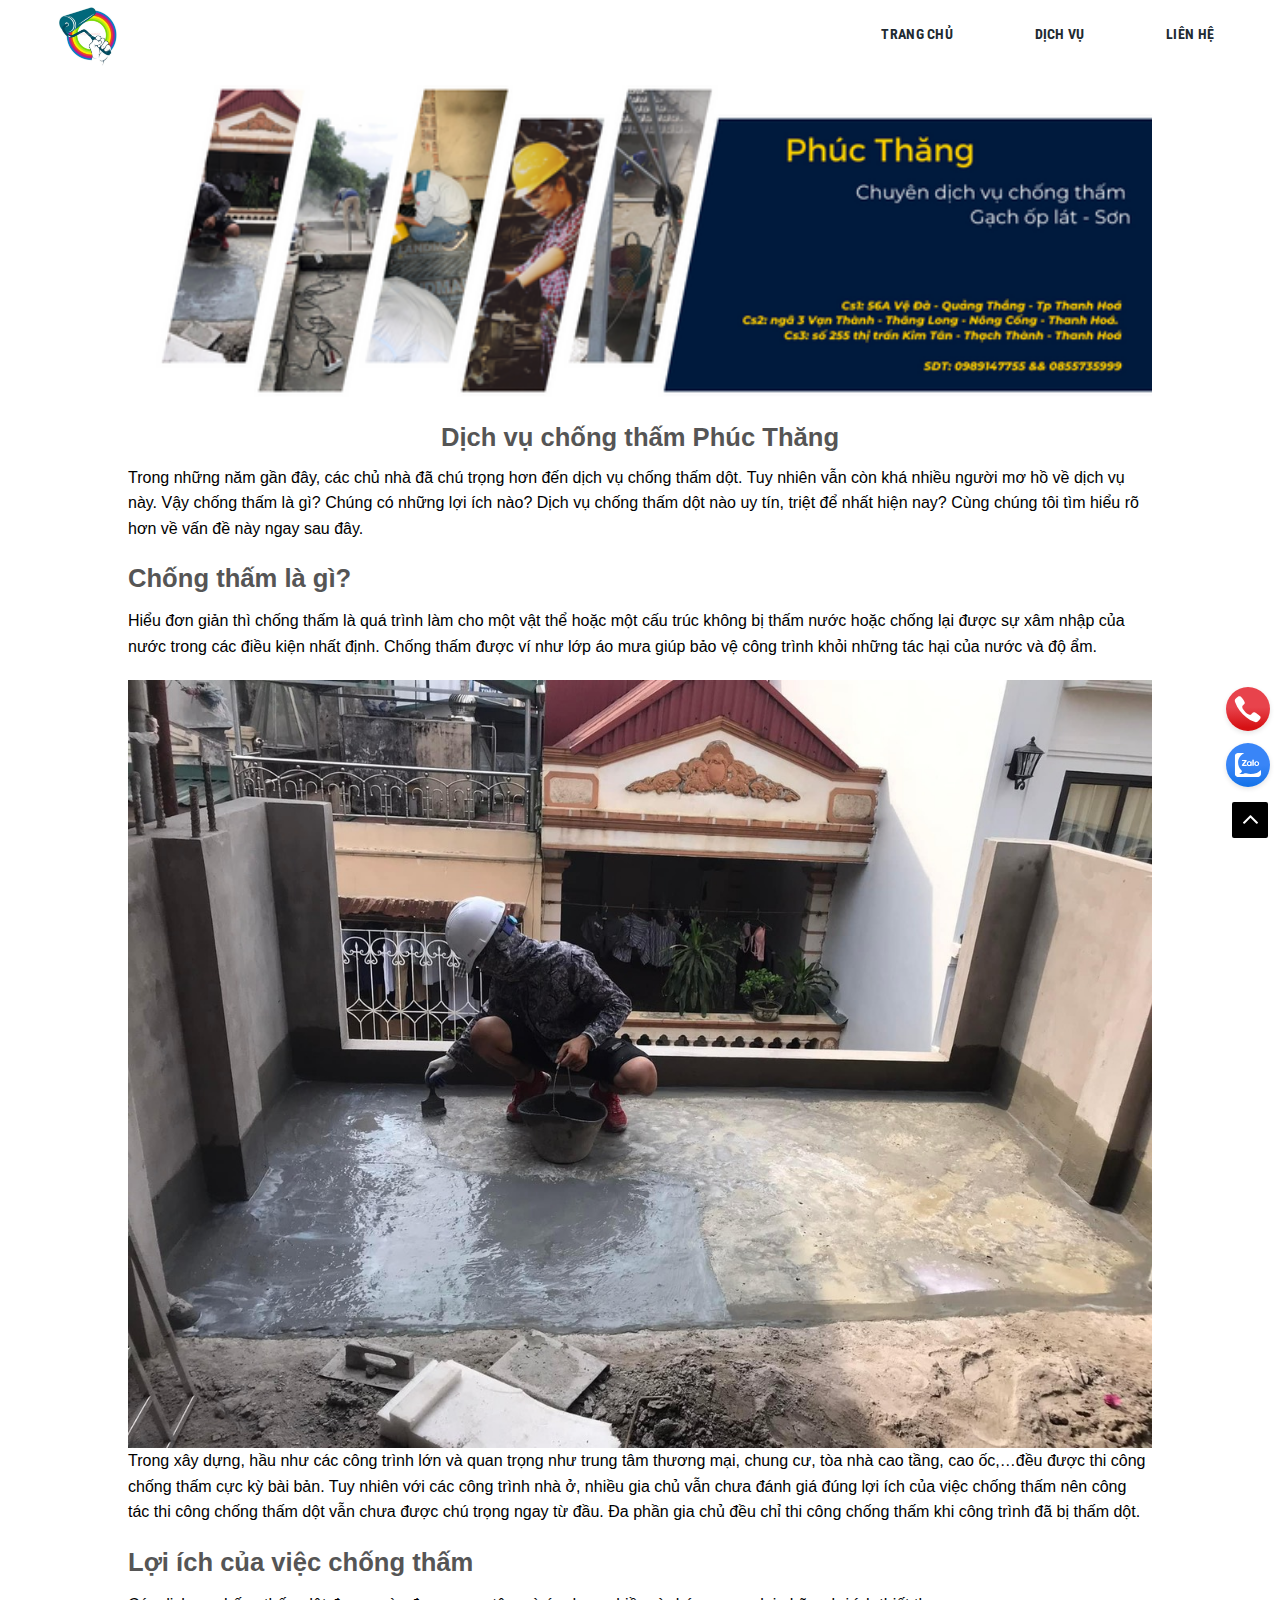
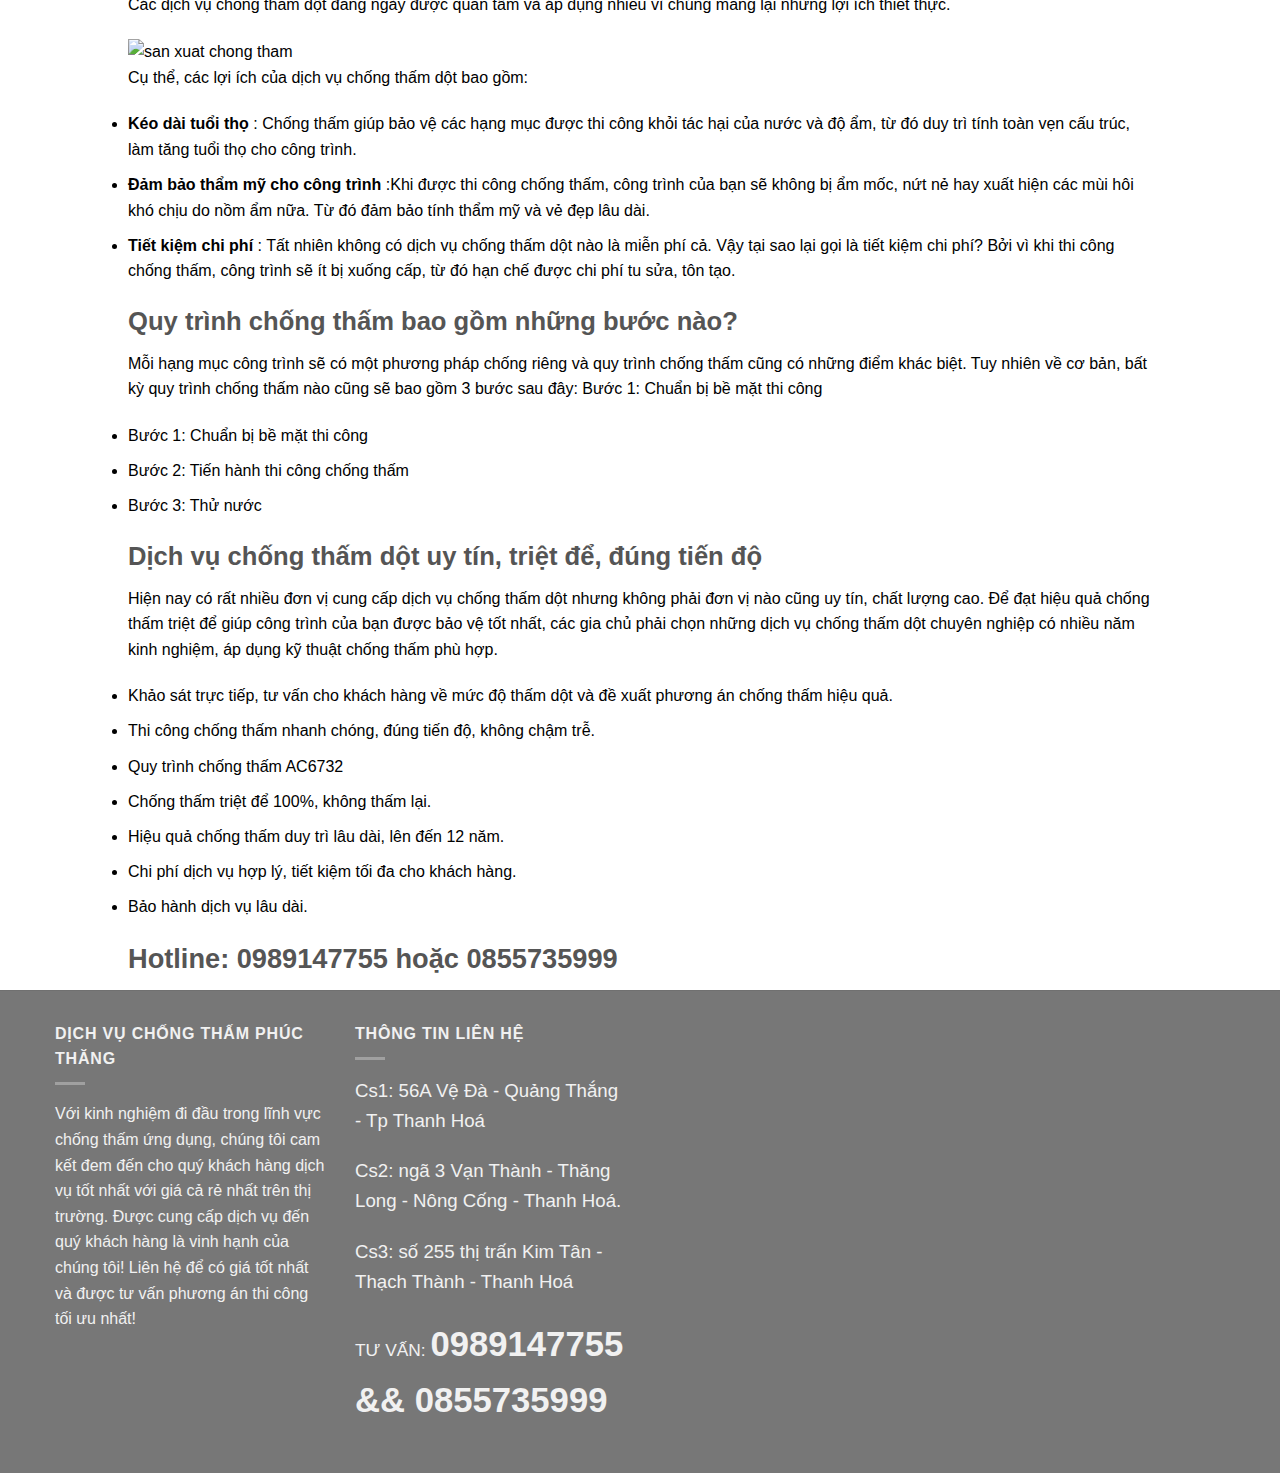
==== commit 7b3530c1: "noindex" ====
--- a/dich-vu-chong-tham-thanh-hoa.html
+++ b/dich-vu-chong-tham-thanh-hoa.html
@@ -368,7 +368,6 @@
 
 <!-- This site is optimized with the Yoast SEO Premium plugin v8.4 - https://yoast.com/wordpress/plugins/seo/ -->
 <meta name="description" content="chống thấm thanh hoá." />
-<meta name="robots" content="noindex,follow" />
 <link rel="next" href="http://chongthammanhhung.com/page/2/" />
 <meta property="og:locale" content="vi_VN" />
 <meta property="og:type" content="website" />
--- a/style/main.css
+++ b/style/main.css
@@ -1597,6 +1597,21 @@
         width: 150px;
         height: 150px;
     }
+    .content_detail_below{    
+        display: flex;
+        flex-direction: column;
+        align-items: center;
+    }
+    .content_detail_below > h4{
+        text-align: center;
+        color:white
+    }
+    .content_detail_below img{
+        border-radius: 5%;
+        /* object-fit: cover; */
+        width: 150px;
+        height: 150px;
+    }
     .paint-service{
         display: flex;
         align-items: center;
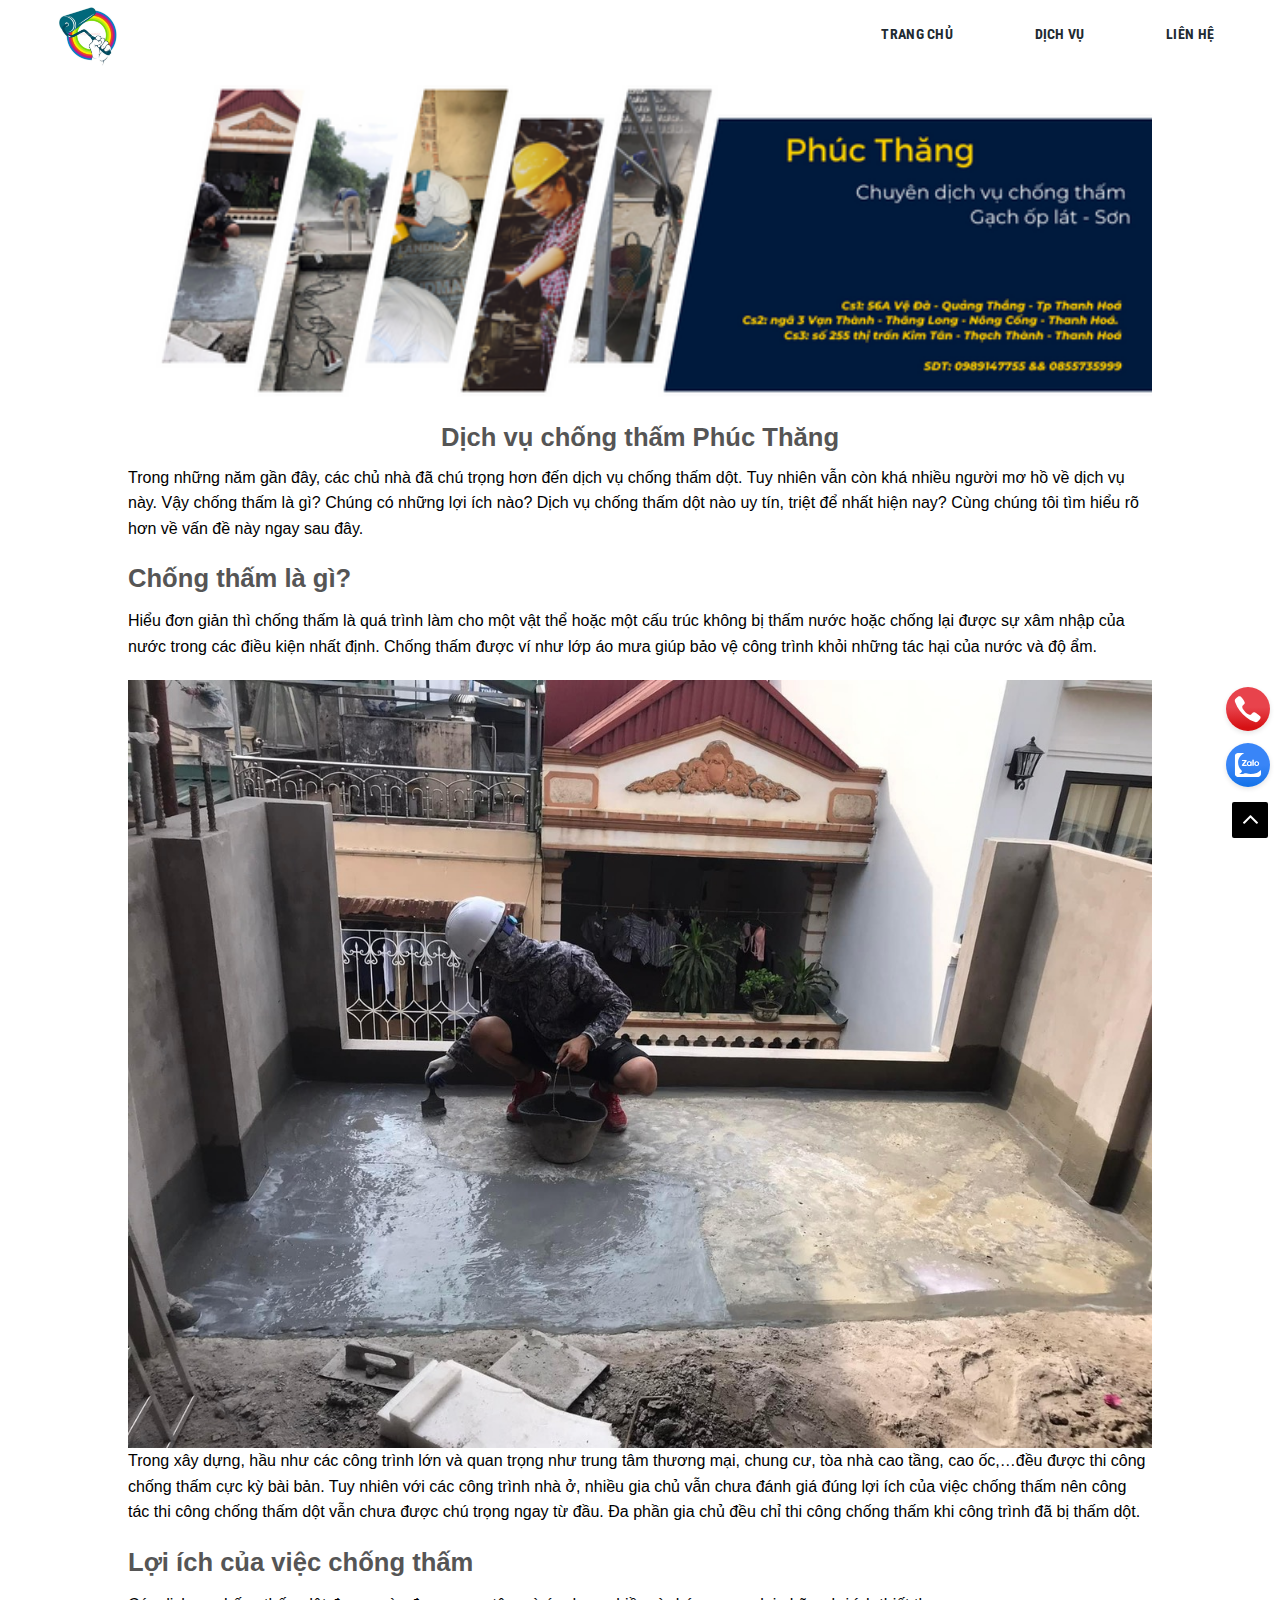
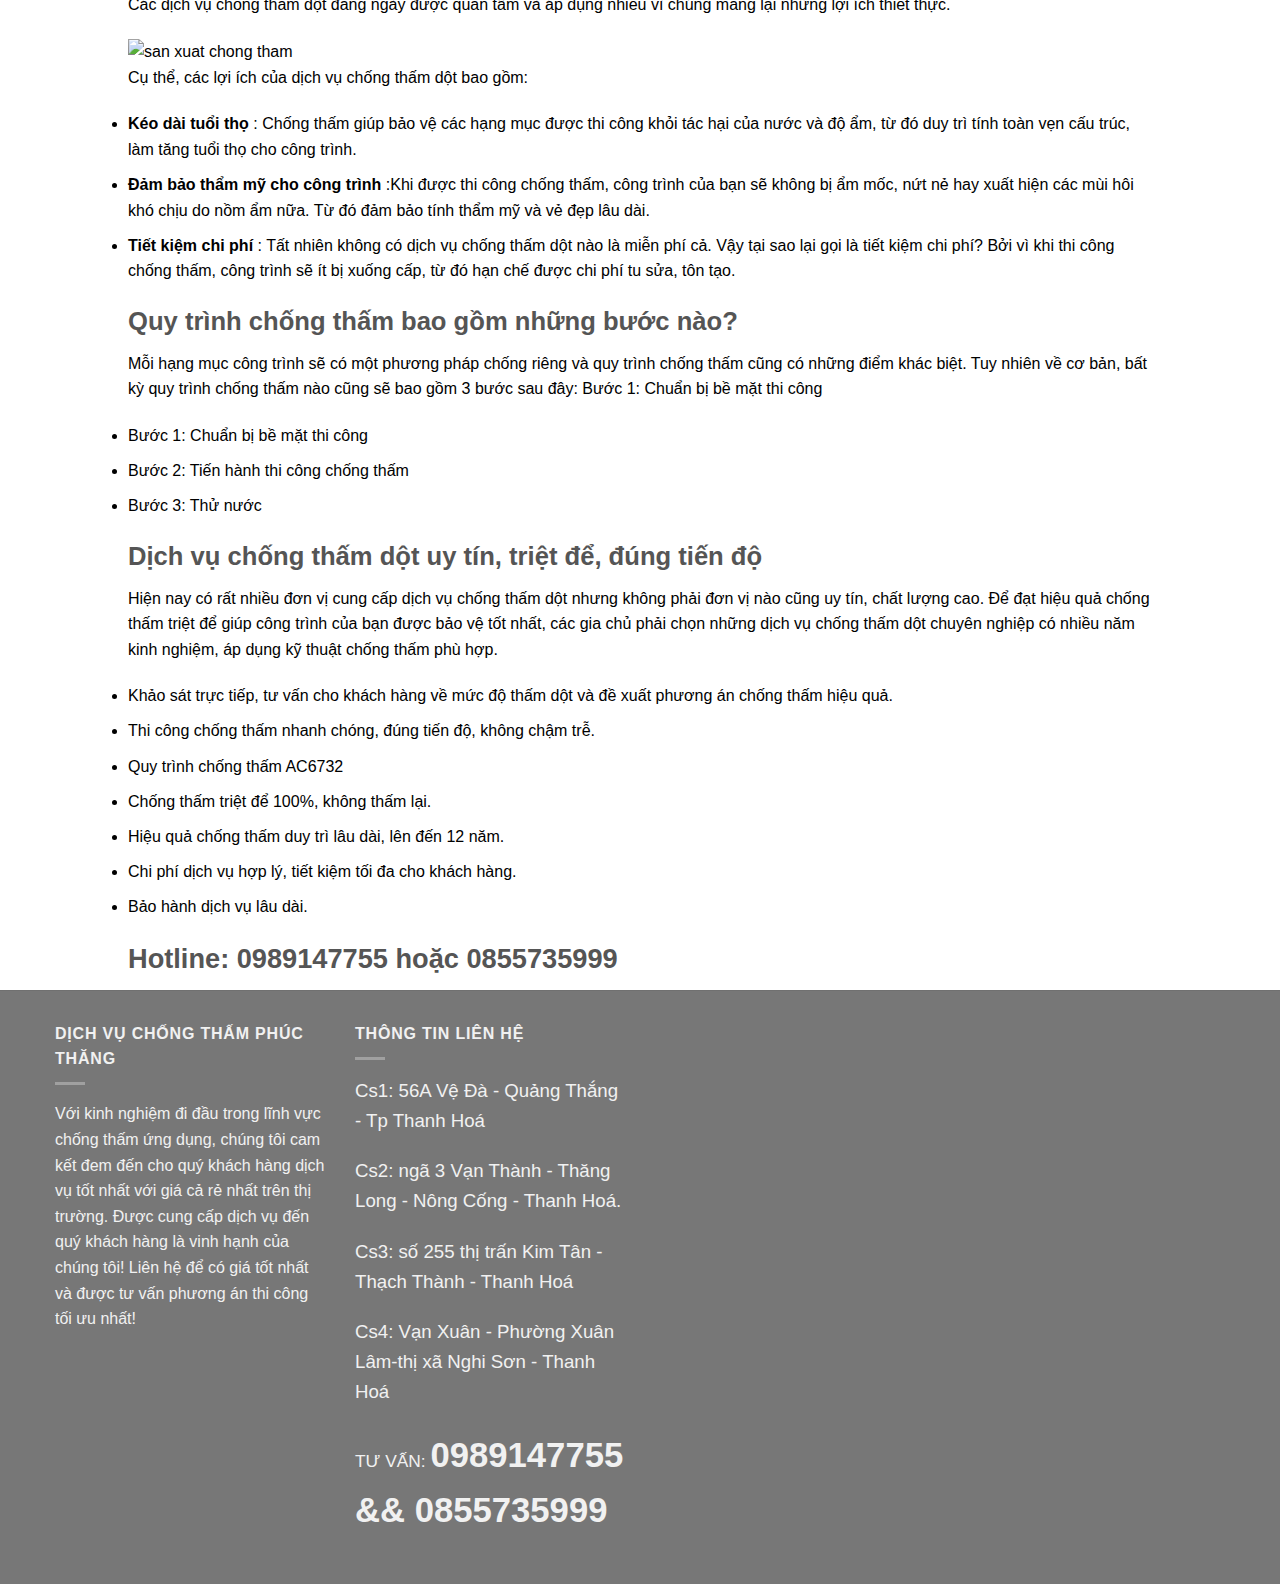
==== commit 553f0f76: "adswq" ====
--- a/dich-vu-chong-tham-thanh-hoa.html
+++ b/dich-vu-chong-tham-thanh-hoa.html
@@ -916,6 +916,10 @@
                         </span></p>
                     <p><span style="font-size: 14pt;">Cs3: số 255 thị trấn Kim Tân - Thạch Thành - Thanh Hoá
                         </span></p>
+                    <p><span style="font-size: 14pt;">Cs4: Vạn Xuân - Phường Xuân Lâm-thị xã Nghi Sơn - Thanh
+                            Hoá
+                        </span></p>
+
                     <p><span style="font-size: 13pt;">TƯ VẤN: <span style="font-size: 26pt;"><strong><span>0989147755 &&
                                         0855735999</span></strong></span></span></p>
                 </div>
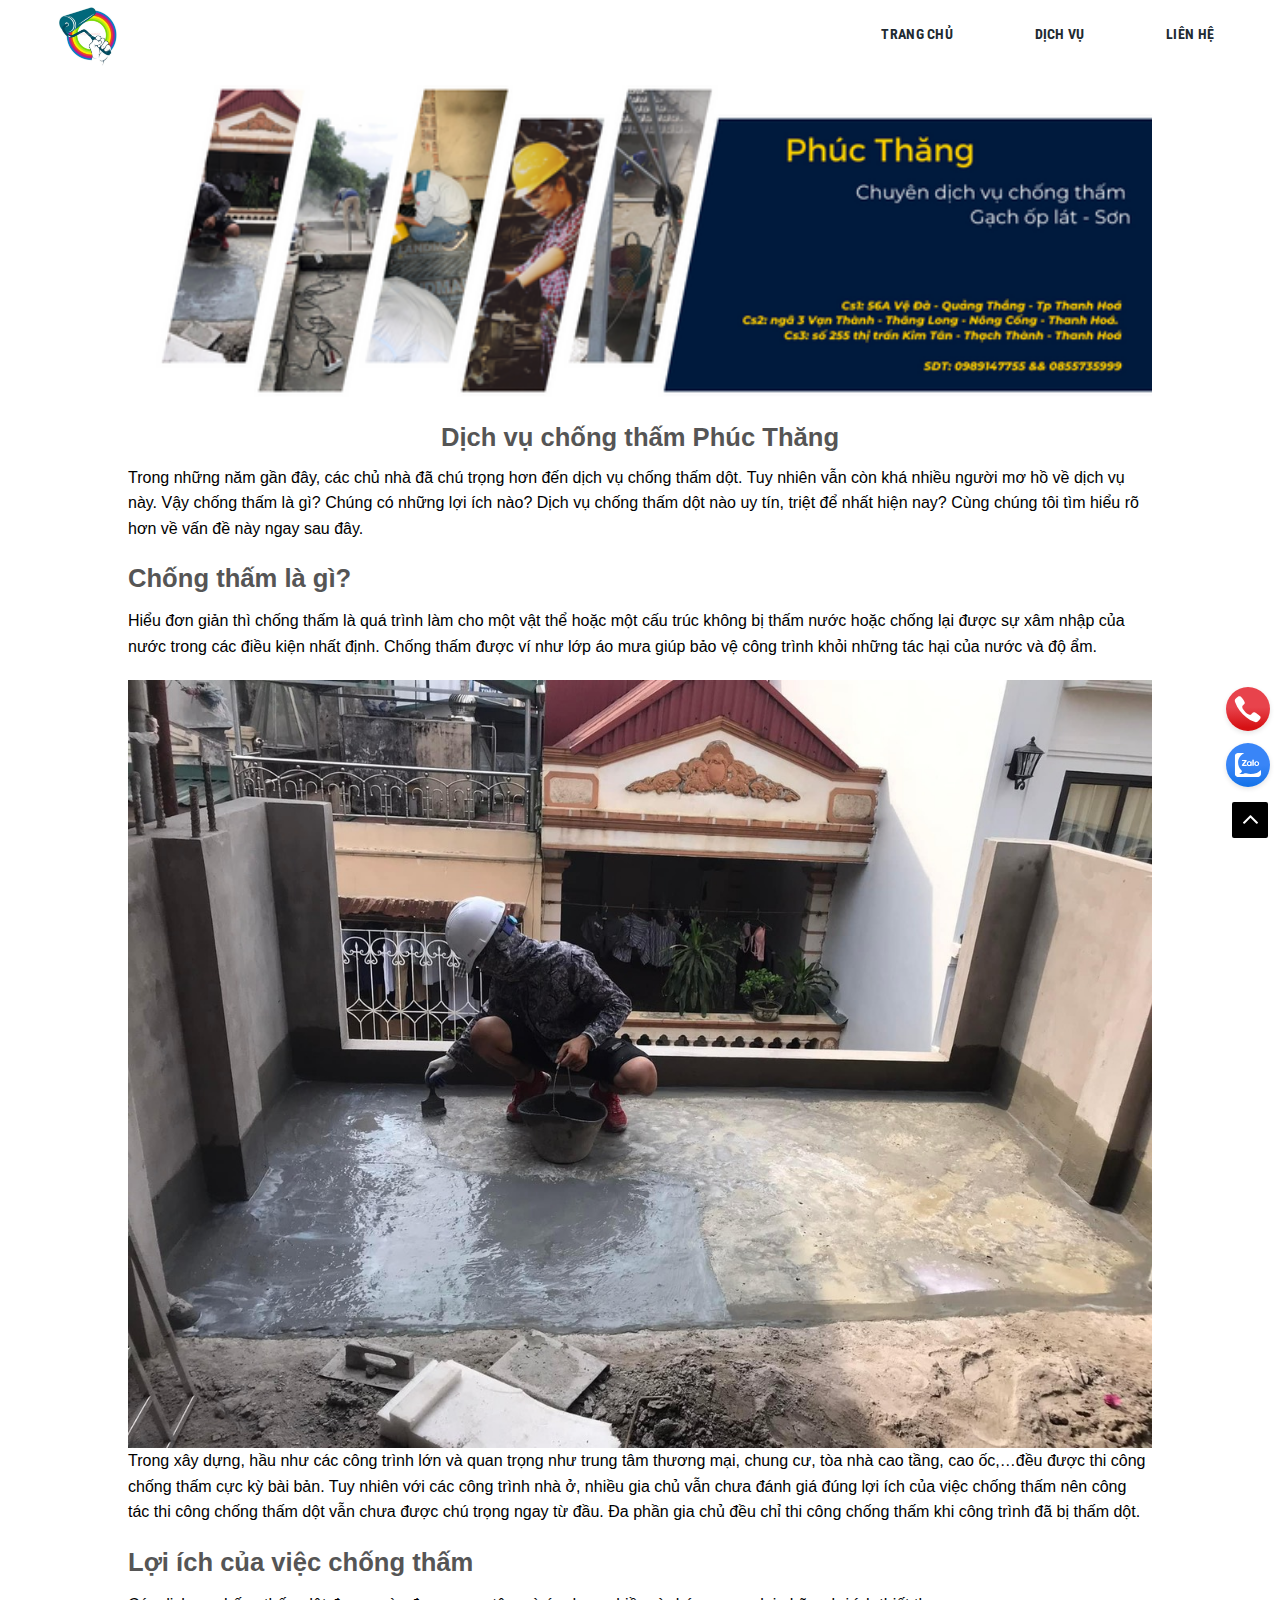
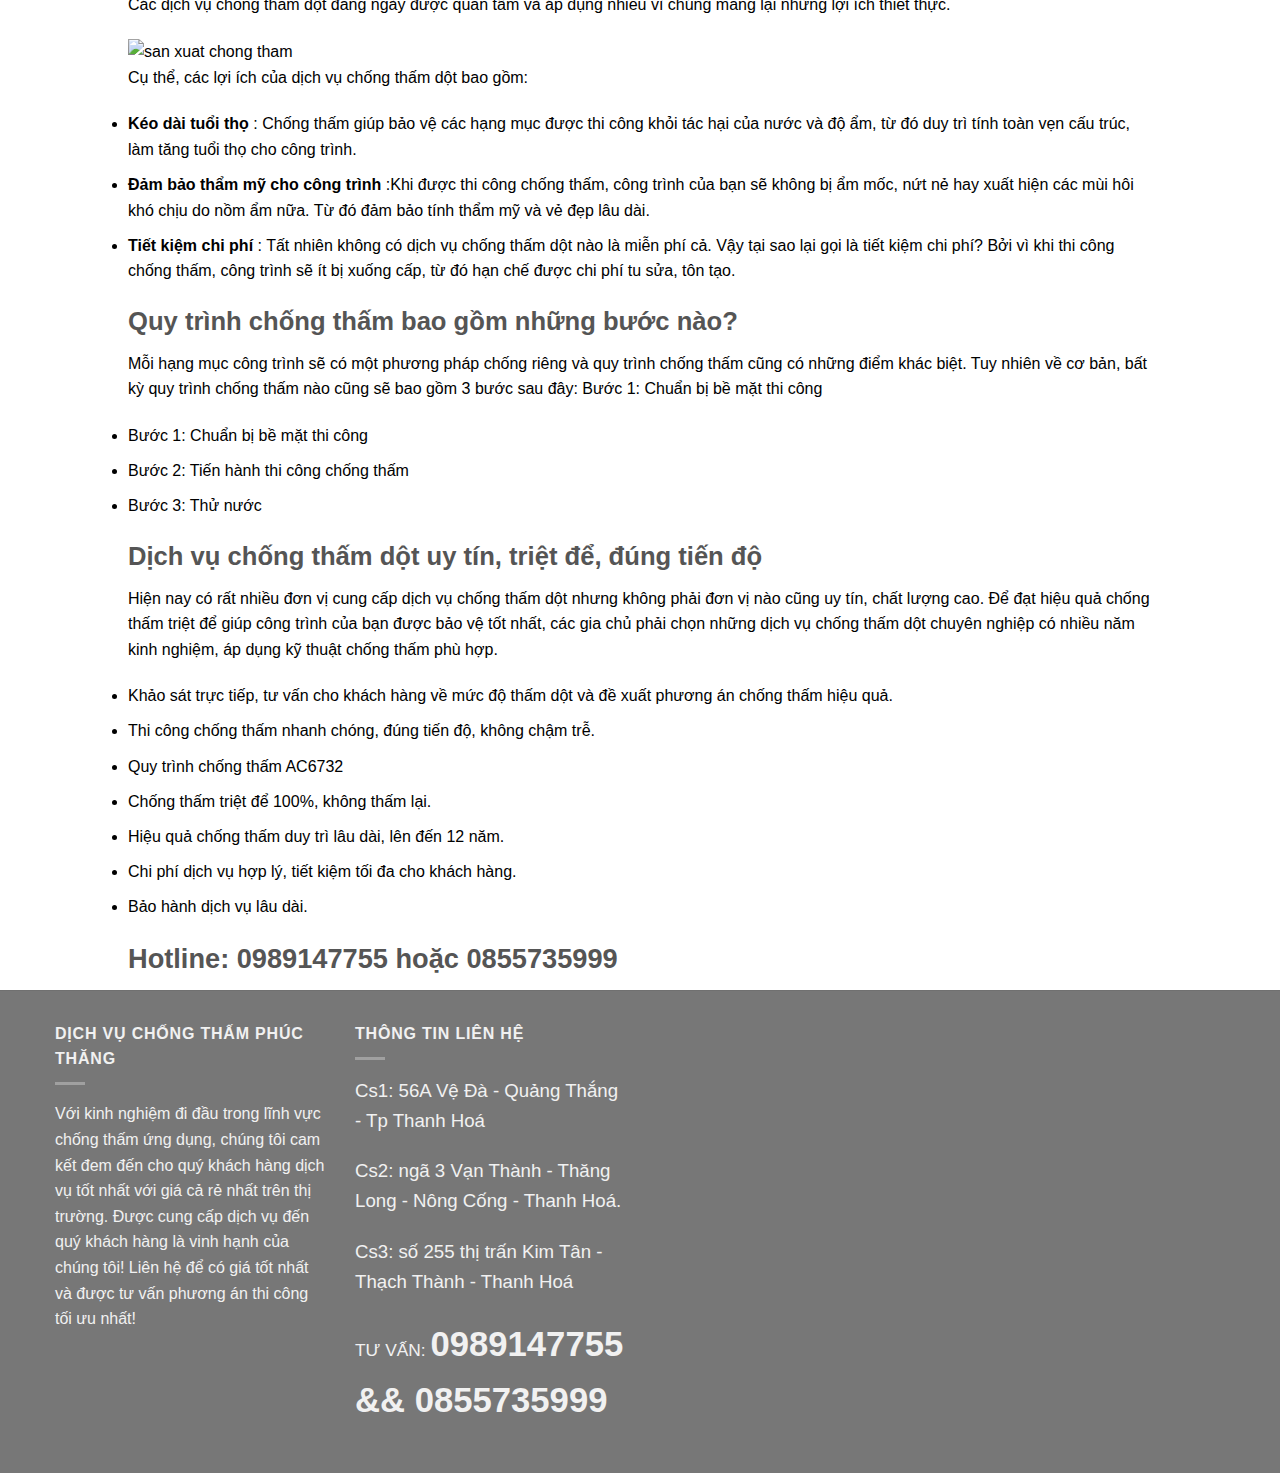
==== commit 0a722f07: "Revert "adswq"" ====
--- a/dich-vu-chong-tham-thanh-hoa.html
+++ b/dich-vu-chong-tham-thanh-hoa.html
@@ -916,10 +916,6 @@
                         </span></p>
                     <p><span style="font-size: 14pt;">Cs3: số 255 thị trấn Kim Tân - Thạch Thành - Thanh Hoá
                         </span></p>
-                    <p><span style="font-size: 14pt;">Cs4: Vạn Xuân - Phường Xuân Lâm-thị xã Nghi Sơn - Thanh
-                            Hoá
-                        </span></p>
-
                     <p><span style="font-size: 13pt;">TƯ VẤN: <span style="font-size: 26pt;"><strong><span>0989147755 &&
                                         0855735999</span></strong></span></span></p>
                 </div>
